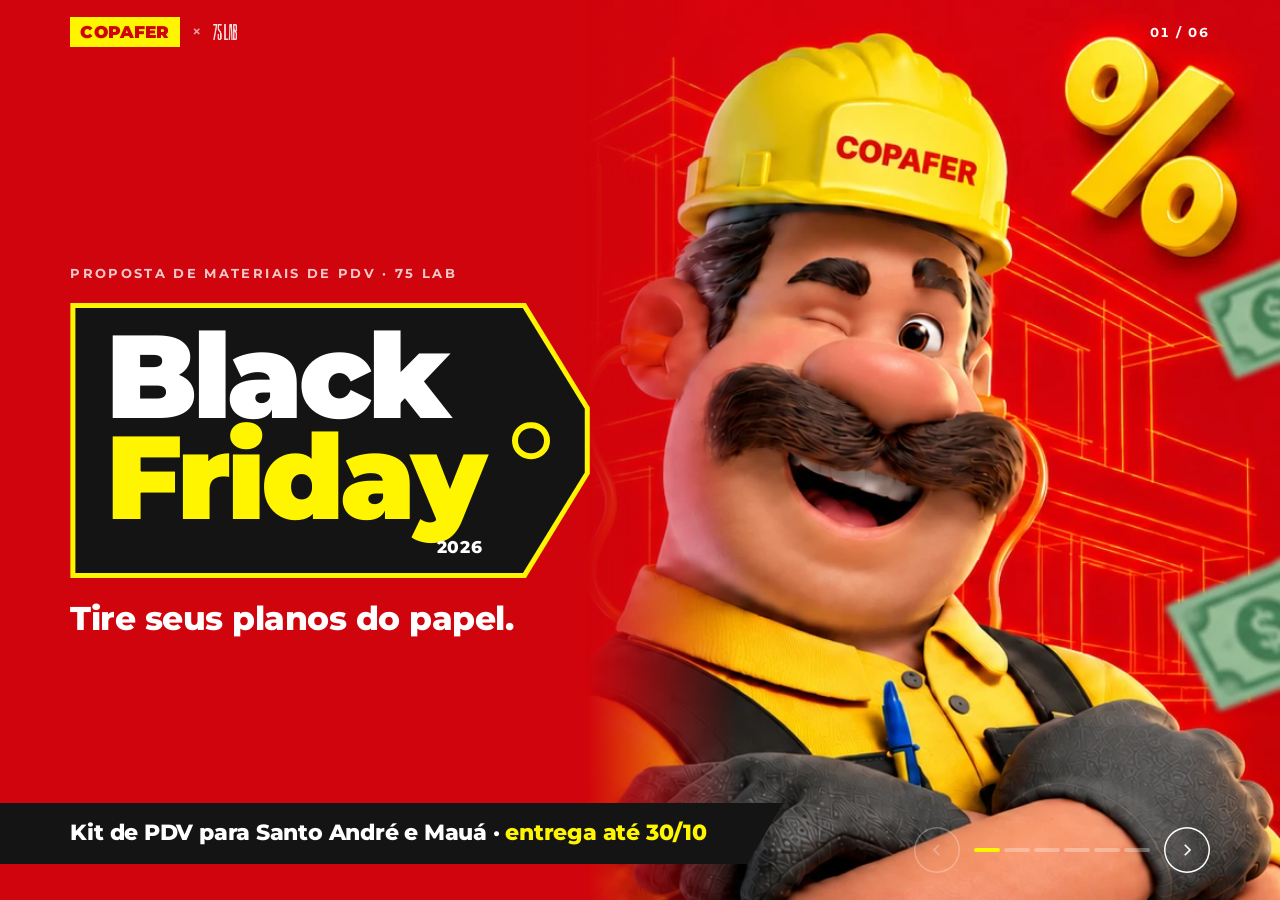
==== index.html @ d1687405 "Kit com setas laterais e filtros P1/P2/P3; contato da Vanessa Morelli - Setas pequenas nas laterais " ====
<!doctype html>
<html lang="pt-BR">
<head>
<meta charset="utf-8">
<meta name="viewport" content="width=device-width,initial-scale=1,viewport-fit=cover">
<meta name="author" content="75 LAB">
<script>document.documentElement.classList.add('js')</script>
<title>Black Friday Copafer · Copafer × 75 LAB</title>
<meta name="description" content="Kit de materiais de PDV para a Black Friday das lojas Copafer de Santo André e Mauá · 75 LAB">
<link rel="preconnect" href="https://fonts.googleapis.com">
<link rel="preconnect" href="https://fonts.gstatic.com" crossorigin>
<link rel="stylesheet" href="https://fonts.googleapis.com/css2?family=Montserrat:wght@500;600;700;800;900&display=swap">
<style>
/* Black Friday Copafer · template a partir do KV da campanha
   Vermelho Copafer, amarelo-limão, etiqueta preta e o mascote. Telas limpas, uma ideia por tela,
   e um espaço de imagem para cada material de PDV (assets/pdv/). */
:root{
  --red:#D0040C;
  --red-d:#A30309;
  --yel:#FFF500;
  --ink:#141414;
  --paper:#F4F2EE;
  --white:#FFFFFF;
  --gray:#6B665E;
  --f:"Montserrat",Arial,sans-serif;
  --px:clamp(20px,5.5vw,96px);
  --bar:64px;
  --ease:cubic-bezier(.2,.8,.2,1);
  --ui:var(--white);
}
*{box-sizing:border-box}
html{scroll-behavior:smooth;-webkit-text-size-adjust:100%}
body{margin:0;background:var(--red);color:var(--white);font:500 16px/1.5 var(--f);-webkit-font-smoothing:antialiased}
body[data-tone="light"]{--ui:var(--ink)}
img{display:block;max-width:100%}
button{font:inherit;color:inherit;background:none;border:0;padding:0;cursor:pointer}
h1,h2,h3,p,ul,ol,dl,dd{margin:0}
ul,ol{padding:0;list-style:none}
a{color:inherit}
:focus-visible{outline:3px solid var(--yel);outline-offset:3px}
body[data-tone="light"] :focus-visible{outline-color:var(--red)}

/* ---------- telas ---------- */
.s{--bg:var(--red);--fg:var(--white);--mut:rgba(255,255,255,.78);--line:rgba(255,255,255,.22);--acc:var(--yel);
  position:relative;min-height:100vh;min-height:100svh;padding:calc(var(--bar) + clamp(18px,4vh,48px)) var(--px) clamp(32px,6vh,64px);
  background:var(--bg);color:var(--fg);display:flex;flex-direction:column;gap:clamp(20px,3.6vh,40px);overflow:hidden;scroll-snap-align:start}
.s.t-light{--bg:var(--white);--fg:var(--ink);--mut:var(--gray);--line:rgba(20,20,20,.12);--acc:var(--red)}
.s.t-paper{--bg:var(--paper);--fg:var(--ink);--mut:var(--gray);--line:rgba(20,20,20,.12);--acc:var(--red)}
.s.t-dark{--bg:var(--ink);--fg:var(--white);--mut:rgba(255,255,255,.66);--line:rgba(255,255,255,.14);--acc:var(--yel)}
.sr{position:absolute;width:1px;height:1px;overflow:hidden;clip:rect(0 0 0 0);white-space:nowrap}

/* ---------- barra ---------- */
.bar{position:fixed;z-index:20;top:0;left:0;right:0;height:var(--bar);display:flex;align-items:center;justify-content:space-between;padding:0 var(--px);color:var(--ui);pointer-events:none;transition:color .4s}
.bar>*{pointer-events:auto}
.brand{display:flex;align-items:center;gap:12px;text-decoration:none}
.cop{display:inline-block;background:var(--yel);color:var(--red);font:900 17px/1 var(--f);letter-spacing:.01em;padding:7px 10px 6px}
.brand .x{font-weight:600;opacity:.6}
.brand img{height:16px;width:auto;filter:brightness(0) invert(1);transition:filter .4s}
body[data-tone="light"] .brand img{filter:none}
.count{font:700 13px/1 var(--f);letter-spacing:.12em;font-variant-numeric:tabular-nums}

/* ---------- texto ---------- */
.eyebrow{font:800 12px/1.2 var(--f);letter-spacing:.2em;text-transform:uppercase;color:var(--acc)}
.h2{font:900 clamp(36px,4.6vw,76px)/1 var(--f);letter-spacing:-.025em;max-width:18ch;text-wrap:balance}
.h2 em{font-style:normal;color:var(--acc)}
.lead{font-size:clamp(16px,1.3vw,20px);line-height:1.5;color:var(--mut);max-width:56ch;font-weight:500}
.lead b{color:var(--fg);font-weight:700}
.head{display:flex;flex-direction:column;gap:clamp(10px,1.8vh,18px)}
.note{font-size:13.5px;line-height:1.5;color:var(--mut)}
.note b{color:var(--fg)}
.s.mid{justify-content:center;gap:clamp(32px,7vh,80px)}
.s.mid .nums,.s.mid .tl,.s.mid .steps{margin-top:0}

/* ---------- entrada animada ---------- */
.js [data-r]{opacity:0;transform:translateY(16px);transition:opacity .7s var(--ease) var(--d,0s),transform .9s var(--ease) var(--d,0s)}
.js .s.in [data-r]{opacity:1;transform:none}
@media (prefers-reduced-motion:reduce){html{scroll-behavior:auto}.js [data-r]{opacity:1;transform:none;transition:none}}

/* ---------- etiqueta (do KV) ---------- */
.tag{--cut:clamp(40px,5vw,84px);position:relative;display:inline-block;background:var(--yel);padding:5px;clip-path:polygon(0 0,calc(100% - var(--cut)) 0,100% 38%,100% 62%,calc(100% - var(--cut)) 100%,0 100%)}
.tag-in{position:relative;background:var(--ink);clip-path:polygon(0 0,calc(100% - var(--cut) + 2px) 0,100% 38%,100% 62%,calc(100% - var(--cut) + 2px) 100%,0 100%);padding:clamp(14px,2vh,24px) calc(var(--cut) + clamp(30px,3vw,56px)) clamp(14px,2vh,24px) clamp(20px,2.4vw,40px)}
.tag-in::after{content:"";position:absolute;right:calc(var(--cut) * .55);top:50%;width:clamp(20px,2vw,34px);aspect-ratio:1;border-radius:50%;border:clamp(5px,.5vw,8px) solid var(--yel);transform:translateY(-50%)}

/* ---------- 01 · capa ---------- */
.cover{justify-content:center;padding-bottom:calc(clamp(56px,9vh,84px) + clamp(24px,4vh,40px))}
.cover .copy{position:relative;z-index:2;display:flex;flex-direction:column;align-items:flex-start;gap:clamp(14px,2.4vh,24px);max-width:min(62vw,880px)}
.cover .kicker{font:700 13px/1.3 var(--f);letter-spacing:.18em;text-transform:uppercase;color:var(--mut)}
.cover .cop-big{background:var(--yel);color:var(--red);font:900 clamp(34px,4.4vw,72px)/1 var(--f);letter-spacing:-.01em;padding:.12em .28em .08em}
.cover h1{font:900 clamp(60px,9.2vw,160px)/.86 var(--f);letter-spacing:-.035em;color:var(--white)}
.cover h1 span{display:block}
.cover h1 .y{color:var(--yel)}
.cover h1 small{display:block;text-align:right;font:800 clamp(14px,1.3vw,22px)/1 var(--f);letter-spacing:.04em;color:var(--white);margin-top:.6em}
.cover .tagline{font:800 clamp(22px,2.6vw,44px)/1.1 var(--f);letter-spacing:-.015em}
.hero{position:absolute;z-index:1;top:0;right:0;height:100%;aspect-ratio:632/820;overflow:hidden;
  -webkit-mask-image:linear-gradient(90deg,transparent 0,#000 22%);mask-image:linear-gradient(90deg,transparent 0,#000 22%)}
.hero img{position:absolute;top:0;right:0;height:114.8%;width:auto;max-width:none}
.band{position:absolute;z-index:3;left:0;bottom:clamp(24px,4vh,40px);background:var(--ink);color:var(--white);font:800 clamp(16px,1.7vw,28px)/1 var(--f);letter-spacing:-.01em;padding:clamp(16px,2.2vh,22px) clamp(48px,6vw,96px) clamp(16px,2.2vh,22px) var(--px);clip-path:polygon(0 0,100% 0,calc(100% - 36px) 100%,0 100%)}
.band span{color:var(--yel)}

/* ---------- 02 · desafio ---------- */
.nums{display:grid;grid-template-columns:repeat(3,minmax(0,1fr));border-top:1px solid var(--line);margin-top:auto}
.nums li{padding:clamp(18px,3vh,32px) clamp(16px,2vw,32px) 0 0;display:flex;flex-direction:column;gap:8px}
.nums li+li{padding-left:clamp(16px,2vw,32px);border-left:1px solid var(--line)}
.nums b{font:900 clamp(64px,8vw,136px)/.85 var(--f);letter-spacing:-.04em;color:var(--red)}
.nums span{font:700 clamp(15px,1.25vw,19px)/1.3 var(--f);max-width:18ch}
.crit{display:flex;flex-wrap:wrap;gap:10px 28px;font:600 14px/1.4 var(--f);color:var(--mut)}
.crit li{display:flex;align-items:center;gap:10px}
.crit li::before{content:"";width:10px;height:10px;background:var(--yel);box-shadow:0 0 0 2px var(--ink);flex:none}

/* ---------- 03 · kit ---------- */
.kit-top{display:flex;justify-content:space-between;align-items:flex-end;gap:20px;flex-wrap:wrap}
.tabs{display:flex;flex-wrap:wrap;gap:8px}
.tabs button{font:700 14px/1 var(--f);padding:11px 16px;border-radius:99px;background:var(--white);color:var(--ink);box-shadow:inset 0 0 0 1.5px rgba(20,20,20,.12);transition:background .25s,color .25s,box-shadow .25s}
.tabs button span{opacity:.55;margin-left:6px;font-weight:600}
.tabs button:hover{box-shadow:inset 0 0 0 1.5px var(--ink)}
.tabs button[aria-selected="true"]{background:var(--red);color:var(--white);box-shadow:none}
.tabs button[aria-selected="true"] span{opacity:.8}
.kit-bar{display:flex;justify-content:space-between;align-items:center;gap:16px;flex-wrap:wrap}
.legend{display:flex;gap:6px 18px;flex-wrap:wrap;font:600 12.5px/1 var(--f);color:var(--mut)}
.legend span{display:flex;align-items:center;gap:7px}
.legend i{width:12px;height:12px;border-radius:50%;display:inline-block}
.legend .l1{background:var(--yel);box-shadow:inset 0 0 0 1.5px var(--ink)}.legend .l2{box-shadow:inset 0 0 0 1.5px var(--ink)}.legend .l3{border:1.5px dashed var(--gray)}
.arrows{display:flex;gap:8px}
.arrows button{width:44px;height:44px;border-radius:50%;background:var(--ink);color:var(--white);display:grid;place-items:center;transition:background .2s,opacity .2s}
.arrows button:hover{background:var(--red)}
.arrows button:disabled{opacity:.25;cursor:default;background:var(--ink)}
.arrows svg{width:18px;height:18px;fill:none;stroke:currentColor;stroke-width:2.2}
/* filtros: prioridade (P1 · P2 · P3) | área da loja */
.tabs .sep{width:1px;height:28px;background:rgba(20,20,20,.16);margin:0 6px;align-self:center}
.tabs .dot{display:inline-block;width:10px;height:10px;border-radius:50%;margin-right:8px;vertical-align:-1px}
.tabs .d1{background:var(--yel);box-shadow:inset 0 0 0 1.5px var(--ink)}
.tabs .d2{box-shadow:inset 0 0 0 1.5px var(--ink)}
.tabs .d3{border:1.5px dashed var(--gray)}
.tabs button[aria-selected="true"] .d1{box-shadow:none}
.tabs button[aria-selected="true"] .d2{box-shadow:inset 0 0 0 1.5px var(--white)}
.tabs button[aria-selected="true"] .d3{border-color:var(--white)}
/* setas laterais do carrossel */
.rail-wrap{position:relative}
.rail-wrap::after{content:"";position:absolute;top:0;bottom:18px;right:calc(var(--px) * -1);width:clamp(40px,6vw,96px);background:linear-gradient(90deg,rgba(244,242,238,0),var(--paper));pointer-events:none;transition:opacity .3s}
.rail-wrap.end::after{opacity:0}
.side{position:absolute;z-index:3;top:calc(50% - 32px);width:44px;height:44px;border-radius:50%;background:var(--white);color:var(--ink);display:grid;place-items:center;box-shadow:0 8px 22px -8px rgba(20,20,20,.4),0 0 0 1px rgba(20,20,20,.06);transition:opacity .25s,background .2s,color .2s}
.side:hover{background:var(--red);color:var(--white)}
.side.prev{left:calc(var(--px) * -1 + 16px)}
.side.next{right:calc(var(--px) * -1 + 16px)}
.side:disabled{opacity:0;pointer-events:none}
.side svg{width:18px;height:18px;fill:none;stroke:currentColor;stroke-width:2.4}
.card .zn{font:800 10.5px/1 var(--f);letter-spacing:.12em;text-transform:uppercase;color:var(--red)}
.rail{display:flex;gap:clamp(12px,1.4vw,20px);overflow-x:auto;scroll-snap-type:x mandatory;scroll-padding-left:var(--px);margin:0 calc(var(--px) * -1);padding:4px var(--px) 18px;scrollbar-width:thin;scrollbar-color:rgba(20,20,20,.25) transparent;overscroll-behavior-x:contain}
.rail::-webkit-scrollbar{height:6px}.rail::-webkit-scrollbar-thumb{background:rgba(20,20,20,.22);border-radius:6px}
.card{flex:0 0 clamp(236px,20.5vw,312px);scroll-snap-align:start;background:var(--white);border-radius:14px;overflow:hidden;box-shadow:0 1px 0 rgba(20,20,20,.04),0 14px 34px -22px rgba(20,20,20,.35);display:flex;flex-direction:column}
.ph{position:relative;aspect-ratio:4/3;background:#ECE8E1;overflow:hidden}
.ph .ph-empty{position:absolute;inset:12px;border:1.5px dashed rgba(20,20,20,.18);border-radius:8px;display:flex;flex-direction:column;align-items:center;justify-content:center;gap:8px;color:#9A948A;font:600 12px/1.2 var(--f);text-align:center}
.ph .ph-empty svg{width:30px;height:30px;fill:none;stroke:currentColor;stroke-width:1.6}
.ph img{position:absolute;inset:0;width:100%;height:100%;object-fit:contain;padding:10px;background:var(--white)}
.ph.audio{background:var(--ink)}
.ph.audio .ph-empty{border-color:rgba(255,255,255,.2);color:var(--yel)}
.pr{position:absolute;z-index:2;left:12px;top:12px;font:800 10.5px/1 var(--f);letter-spacing:.1em;text-transform:uppercase;padding:6px 9px;border-radius:99px;background:var(--white);color:var(--ink)}
.pr.p1{background:var(--yel)}
.pr.p3{background:var(--white);box-shadow:inset 0 0 0 1.5px var(--gray);color:var(--gray)}
.card .bd{padding:16px 18px 18px;display:flex;flex-direction:column;gap:8px;flex:1}
.card h3{font:800 17px/1.2 var(--f);letter-spacing:-.01em}
.card .m{font-size:13px;line-height:1.45;color:var(--gray);display:-webkit-box;-webkit-line-clamp:2;-webkit-box-orient:vertical;overflow:hidden}
.card dl{display:grid;grid-template-columns:auto minmax(0,1fr);gap:4px 10px;margin-top:auto;padding-top:10px;border-top:1px solid var(--line);font-size:13px;line-height:1.35}
.card dt{font:700 10.5px/1.6 var(--f);letter-spacing:.12em;text-transform:uppercase;color:var(--gray)}
.card dd{font-weight:600}

/* ---------- 04 · cronograma ---------- */
.tl{position:relative;display:grid;grid-template-columns:repeat(5,minmax(0,1fr));gap:clamp(12px,2vw,28px);margin-top:auto}
.tl::before{content:"";position:absolute;left:0;right:0;top:calc(clamp(40px,4.4vw,72px) + 22px);height:2px;background:var(--line)}
.tl li{position:relative;display:flex;flex-direction:column;gap:10px}
.tl b{font:900 clamp(40px,4.4vw,72px)/1 var(--f);letter-spacing:-.04em;white-space:nowrap}
.tl i{position:relative;z-index:1;width:16px;height:16px;border-radius:50%;background:var(--white);box-shadow:inset 0 0 0 3px var(--ink);margin:6px 0}
.tl h3{font:800 clamp(16px,1.3vw,20px)/1.2 var(--f)}
.tl p{font-size:14px;line-height:1.45;color:var(--mut);max-width:24ch}
.tl .hot b{color:var(--red)}
.tl .hot i{background:var(--red);box-shadow:0 0 0 6px rgba(208,4,12,.15)}
.tl .end i{background:var(--ink)}
.pill{display:inline-block;font:800 10.5px/1 var(--f);letter-spacing:.1em;text-transform:uppercase;padding:5px 8px;border-radius:99px;margin-left:8px;vertical-align:3px}
.pill.r{background:var(--red);color:var(--white)}.pill.k{background:var(--ink);color:var(--yel)}
.after{display:flex;flex-wrap:wrap;gap:10px 28px;padding-top:18px;border-top:1px solid var(--line);font-size:14px;color:var(--mut)}
.after b{color:var(--fg)}

/* ---------- 05 · investimento ---------- */
.inv{display:grid;grid-template-columns:repeat(2,minmax(0,1fr));gap:clamp(14px,2vw,28px);flex:1;align-items:stretch}
.opt{--ol:rgba(255,255,255,.14);border-radius:16px;padding:clamp(20px,2.4vw,34px);display:flex;flex-direction:column;gap:clamp(10px,1.6vh,16px);background:#1F1F1F}
.opt.full{--ol:rgba(20,20,20,.16);background:var(--yel);color:var(--ink)}
.opt .k{font:800 12px/1 var(--f);letter-spacing:.16em;text-transform:uppercase;color:rgba(255,255,255,.6)}
.opt.full .k{color:var(--red)}
.opt h3{font:900 clamp(30px,3vw,48px)/1 var(--f);letter-spacing:-.03em}
.opt .d{font-size:clamp(14px,1.05vw,16px);line-height:1.5;color:rgba(255,255,255,.7);max-width:50ch}
.opt.full .d{color:#3B3700}
.opt dl{display:grid;grid-template-columns:minmax(0,1fr) auto}
.opt dt,.opt dd{padding:clamp(7px,1.1vh,10px) 0;border-bottom:1px solid var(--ol);font-size:15px}
.opt dd{text-align:right;font-weight:800}
.opt .tot{display:flex;justify-content:space-between;align-items:baseline;gap:12px;margin-top:auto;padding-top:14px}
.opt .tot span{font:800 12px/1 var(--f);letter-spacing:.16em;text-transform:uppercase}
.opt .tot b{font:900 clamp(26px,2.6vw,42px)/1 var(--f);letter-spacing:-.03em}

/* ---------- 06 · próximos passos ---------- */
.steps{display:grid;grid-template-columns:repeat(4,minmax(0,1fr));gap:clamp(14px,2vw,32px);margin-top:auto}
.steps li{display:flex;flex-direction:column;gap:12px;padding-top:16px;border-top:2px solid rgba(255,255,255,.35)}
.steps b{font:900 clamp(48px,5vw,84px)/.85 var(--f);color:var(--yel);letter-spacing:-.04em}
.steps p{font:700 clamp(16px,1.3vw,20px)/1.35 var(--f);max-width:22ch}
.contact{display:grid;grid-template-columns:auto minmax(0,1fr) minmax(0,1fr);gap:clamp(16px,3vw,48px);align-items:center;padding-top:20px;border-top:1px solid var(--line)}
.contact img{height:30px;width:auto;filter:brightness(0) invert(1)}
.contact .lb{font:800 11px/1 var(--f);letter-spacing:.16em;text-transform:uppercase;color:var(--yel);margin-bottom:6px}
.contact p{font-size:14.5px;line-height:1.5}

/* ---------- modo apresentação (telas ≥ 900 px): uma tela por vez, sem rolagem ---------- */
.deck,.deck body{height:100%;overflow:hidden;overscroll-behavior:none}
.deck main{position:fixed;inset:0}
.deck .s{position:absolute;inset:0;min-height:0;height:100%;visibility:hidden;overflow-x:hidden;overflow-y:auto;padding-bottom:clamp(80px,11vh,104px)}
.deck .s.on,.deck .s.leaving{visibility:visible}
.deck .s.on{z-index:2}
.deck .s.leaving{z-index:1}
.deck .s.from-r{animation:inR .85s var(--ease) both}
.deck .s.from-l{animation:inL .85s var(--ease) both}
.deck .s.to-l{animation:outL .85s var(--ease) both}
.deck .s.to-r{animation:outR .85s var(--ease) both}
@keyframes inR{from{clip-path:inset(0 0 0 100%)}to{clip-path:inset(0 0 0 0)}}
@keyframes inL{from{clip-path:inset(0 100% 0 0)}to{clip-path:inset(0 0 0 0)}}
@keyframes outL{to{transform:translateX(-7%)}}
@keyframes outR{to{transform:translateX(7%)}}
/* faixa amarela que acompanha a borda da transição */
.wipe{position:fixed;z-index:15;top:0;bottom:0;left:100%;width:10px;margin-left:-5px;background:var(--yel);pointer-events:none;display:none}
.wipe.run-l{display:block;animation:bandL .85s var(--ease) both}
.wipe.run-r{display:block;animation:bandR .85s var(--ease) both}
@keyframes bandL{from{left:100%}to{left:0}}
@keyframes bandR{from{left:0}to{left:100%}}
/* controles */
.nav{position:fixed;z-index:20;right:var(--px);bottom:clamp(18px,3vh,30px);display:none;align-items:center;gap:14px;color:var(--ui);transition:color .4s}
.deck .nav{display:flex}
.nav .arw{width:46px;height:46px;border-radius:50%;box-shadow:inset 0 0 0 1.5px currentColor;display:grid;place-items:center;transition:background .2s,opacity .2s}
.nav .arw:hover{background:rgba(255,255,255,.16)}
body[data-tone="light"] .nav .arw:hover{background:rgba(20,20,20,.07)}
.nav .arw:disabled{opacity:.28;cursor:default;background:none}
.nav svg{width:18px;height:18px;fill:none;stroke:currentColor;stroke-width:2.2}
.segs{display:flex;gap:4px}
.segs button{width:26px;height:24px;display:grid;place-items:center}
.segs i{display:block;width:100%;height:4px;border-radius:2px;background:currentColor;opacity:.3;transition:opacity .3s,background .3s}
.segs button:hover i{opacity:.65}
.segs button[aria-current="true"] i{opacity:1;background:var(--yel)}
body[data-tone="light"] .segs button[aria-current="true"] i{background:var(--red)}
.cover .band{z-index:3}
@media (prefers-reduced-motion:reduce){.deck .s{animation:none!important}.wipe{display:none!important}}

/* ---------- celular ---------- */
@media (max-width:900px){
  .cover{justify-content:flex-start;padding-bottom:calc(clamp(56px,9vh,84px) + 24px)}
  .cover .copy{max-width:none}
  .hero{position:relative;order:3;align-self:center;height:min(68vw,420px);margin:0 calc(var(--px) * -1) -8px;width:auto;
    -webkit-mask-image:linear-gradient(180deg,#000 75%,transparent);mask-image:linear-gradient(180deg,#000 75%,transparent)}
  .nums,.inv{grid-template-columns:minmax(0,1fr)}
  .nums li+li{padding-left:0;border-left:0;border-top:1px solid var(--line)}
  .nums li{padding:16px 0}
  .tl{grid-template-columns:minmax(0,1fr);gap:18px}
  .tl::before{display:none}
  .tl li{display:grid;grid-template-columns:auto minmax(0,1fr);gap:2px 14px;align-items:baseline}
  .tl i{display:none}
  .tl b{font-size:34px;grid-row:span 2;min-width:4.4ch}
  .steps{grid-template-columns:repeat(2,minmax(0,1fr))}
  .contact{grid-template-columns:minmax(0,1fr)}
  .card{flex-basis:78vw}
}
@media (max-width:560px){
  :root{--bar:56px}
  .cop{font-size:15px}
  .steps{grid-template-columns:minmax(0,1fr)}
  .band{font-size:15px;padding-right:44px}
}
</style>

</head>
<body data-tone="red">
<header class="bar">
  <a class="brand" href="#s1" aria-label="Copafer × 75 LAB, voltar ao início"><span class="cop">COPAFER</span><span class="x" aria-hidden="true">×</span><img src="assets/images/75lab-black.png" alt="75 LAB"></a>
  <p class="count" aria-live="off"><span id="cNow">01</span> / <span id="cAll">06</span></p>
</header>
<nav class="nav" aria-label="Navegação da apresentação">
  <button type="button" class="arw" id="prevS" aria-label="Tela anterior"><svg viewBox="0 0 24 24"><path d="M15 5l-7 7 7 7"/></svg></button>
  <ol class="segs" id="segs"></ol>
  <button type="button" class="arw" id="nextS" aria-label="Próxima tela"><svg viewBox="0 0 24 24"><path d="M9 5l7 7-7 7"/></svg></button>
</nav>
<div class="wipe" id="wipe" aria-hidden="true"></div>
<p class="sr" id="live" aria-live="polite"></p>

<main>

<!-- 01 · CAPA -->
<section class="s cover" id="s1" data-title="Capa" data-tone="red" aria-label="Capa">
  <div class="hero" aria-hidden="true"><img src="assets/images/kv-copafer-black-friday.webp" alt=""></div>
  <div class="copy">
    <p class="kicker" data-r>Proposta de materiais de PDV · 75 LAB</p>
    <div class="tag" data-r style="--d:.1s"><div class="tag-in"><h1><span>Black</span><span class="y">Friday</span><small>2026</small></h1></div></div>
    <p class="tagline" data-r style="--d:.2s">Tire seus planos do papel.</p>
  </div>
  <p class="band" data-r style="--d:.3s">Kit de PDV para Santo André e Mauá · <span>entrega até 30/10</span></p>
</section>

<!-- 02 · DESAFIO -->
<section class="s t-light mid" id="s2" data-title="O desafio" data-tone="light" aria-label="O desafio">
  <div class="head">
    <p class="eyebrow" data-r>O desafio</p>
    <h2 class="h2" data-r style="--d:.1s">Duas lojas gigantes. <em>Dez dias úteis.</em></h2>
    <p class="lead" data-r style="--d:.2s">Comunicar a Black Friday nas lojas de <b>Santo André</b> e <b>Mauá</b>, de forma institucional, com tudo entregue até <b>30/10</b>.</p>
  </div>
  <ul class="nums">
    <li data-r style="--d:.2s"><b>42</b><span>peças por loja, o mesmo kit nas duas</span></li>
    <li data-r style="--d:.3s"><b>20</b><span>essenciais, que já cobrem a loja inteira</span></li>
    <li data-r style="--d:.4s"><b>38</b><span>prontas em até 5 dias úteis</span></li>
  </ul>
  <ul class="crit" data-r style="--d:.5s">
    <li>Sem preço nas peças fixas: o preço entra nos cartazes da loja</li>
    <li>Impressão digital e estruturas que a loja já tem</li>
    <li>Quantidades fechadas na medição das lojas</li>
  </ul>
</section>

<!-- 03 · O KIT -->
<section class="s t-paper" id="s3" data-title="O kit" data-tone="light" aria-label="O kit">
  <div class="head">
    <p class="eyebrow" data-r>O kit · 42 peças por loja</p>
    <h2 class="h2" data-r style="--d:.1s">Da avenida <em>ao caixa</em></h2>
  </div>
  <div class="tabs" role="tablist" aria-label="Filtrar peças por prioridade ou por área da loja" id="tabs" data-r style="--d:.2s"></div>
  <div class="rail-wrap" id="railWrap" data-r style="--d:.3s">
    <div class="rail" id="rail" role="tabpanel" aria-live="polite"></div>
    <button type="button" class="side prev" id="prevC" aria-label="Peças anteriores"><svg viewBox="0 0 24 24"><path d="M15 5l-7 7 7 7"/></svg></button>
    <button type="button" class="side next" id="nextC" aria-label="Próximas peças"><svg viewBox="0 0 24 24"><path d="M9 5l7 7-7 7"/></svg></button>
  </div>
</section>

<!-- 04 · CRONOGRAMA -->
<section class="s t-light mid" id="s4" data-title="Cronograma" data-tone="light" aria-label="Cronograma">
  <div class="head">
    <p class="eyebrow" data-r>Cronograma</p>
    <h2 class="h2" data-r style="--d:.1s">Tudo depende da aprovação <em>até 20/10</em></h2>
  </div>
  <ol class="tl">
    <li data-r style="--d:.15s"><b>16/10</b><i></i><h3>Lista enviada</h3><p>Proposta de peças entregue à Copafer</p></li>
    <li class="hot" data-r style="--d:.25s"><b>20/10</b><i></i><h3>Aprovação<span class="pill r">Prazo</span></h3><p>Lista, verba e medição técnica nas duas lojas</p></li>
    <li data-r style="--d:.35s"><b>23/10</b><i></i><h3>Artes aprovadas</h3><p>Criação de 20 a 22/10, com uma rodada de ajuste</p></li>
    <li data-r style="--d:.45s"><b>26–29</b><i></i><h3>Produção</h3><p>Impressão digital na gráfica</p></li>
    <li class="end" data-r style="--d:.55s"><b>30/10</b><i></i><h3>Entrega<span class="pill k">Lojas</span></h3><p>Peças em Santo André e Mauá</p></li>
  </ol>
  <p class="after" data-r style="--d:.6s"><span><b>31/10</b> é sábado e <b>02/11</b> é feriado</span><span>Instalação de <b>03 a 06/11</b> (a confirmar)</span><span>Black Friday em <b>27/11</b></span></p>
</section>

<!-- 05 · INVESTIMENTO -->
<section class="s t-dark" id="s5" data-title="Investimento" data-tone="dark" aria-label="Investimento">
  <div class="head">
    <p class="eyebrow" data-r>Investimento · projeto e materiais</p>
    <h2 class="h2" data-r style="--d:.1s">Duas opções <em>de escopo</em></h2>
  </div>
  <div class="inv">
    <article class="opt" data-r style="--d:.2s">
      <p class="k">20 peças por loja</p>
      <h3>Kit essencial</h3>
      <p class="d">As peças P1: fachada, vidros, wind banners, pórtico, banners aéreos, móbiles, totens, cartazes, gôndolas, pallets, checkouts e telas.</p>
      <dl>
        <dt>Projeto: KV, artes e modelos de cartaz</dt><dd>R$ [__]</dd>
        <dt>Materiais outdoor</dt><dd>R$ [__]</dd>
        <dt>Materiais indoor</dt><dd>R$ [__]</dd>
        <dt>Mídia digital in-store</dt><dd>R$ [__]</dd>
        <dt>Instalação e logística</dt><dd>R$ [__]</dd>
      </dl>
      <p class="tot"><span>Total · 2 lojas</span><b>R$ [a preencher]</b></p>
    </article>
    <article class="opt full" data-r style="--d:.3s">
      <p class="k">42 peças por loja</p>
      <h3>Kit completo</h3>
      <p class="d">O essencial mais 15 recomendadas e 7 opcionais: gradil, postes, pilares, carrinhos, bandeirolas, piso, balcões, rádio e frota.</p>
      <dl>
        <dt>Projeto: KV, artes e modelos de cartaz</dt><dd>R$ [__]</dd>
        <dt>Materiais outdoor</dt><dd>R$ [__]</dd>
        <dt>Materiais indoor</dt><dd>R$ [__]</dd>
        <dt>Mídia digital in-store</dt><dd>R$ [__]</dd>
        <dt>Instalação e logística</dt><dd>R$ [__]</dd>
      </dl>
      <p class="tot"><span>Total · 2 lojas</span><b>R$ [a preencher]</b></p>
    </article>
  </div>
  <p class="note" data-r style="--d:.4s"><b>Pagamento:</b> [a preencher] · <b>Validade:</b> [a preencher] · Prazos de produção confirmados no orçamento da gráfica.</p>
</section>

<!-- 06 · PRÓXIMOS PASSOS -->
<section class="s mid" id="s6" data-title="Próximos passos" data-tone="red" aria-label="Próximos passos">
  <div class="head">
    <p class="eyebrow" data-r>Próximos passos</p>
    <h2 class="h2" data-r style="--d:.1s">O que precisamos <em>até 20/10</em></h2>
  </div>
  <ol class="steps">
    <li data-r style="--d:.2s"><b>1</b><p>Aprovar a lista de peças, o kit e a verba</p></li>
    <li data-r style="--d:.3s"><b>2</b><p>Liberar a medição técnica nas duas lojas</p></li>
    <li data-r style="--d:.4s"><b>3</b><p>Confirmar o KV final da campanha</p></li>
    <li data-r style="--d:.5s"><b>4</b><p>Definir instalação e recebimento em cada loja</p></li>
  </ol>
  <div class="contact" data-r style="--d:.6s">
    <img src="assets/images/75lab-black.png" alt="75 LAB">
    <div><p class="lb">75 LAB</p><p><a href="https://75lab.com.br" target="_blank" rel="noopener">75lab.com.br</a> · contato@75lab.com.br · <a href="https://www.instagram.com/setecincolab/" target="_blank" rel="noopener">@setecincolab</a></p></div>
    <div><p class="lb">Apresentação</p><p><b>Vanessa Morelli</b> · Diretora Comercial<br>vanessa.morelli@75lab.com.br · (11) 98398-2803</p></div>
  </div>
</section>

</main>

<script>
/* ---------- o kit: 42 peças por loja ----------
   Cada peça tem um número (01–42) que é também o nome da imagem em assets/pdv/:
   assets/pdv/01-lona-de-fachada.jpg (aceita .jpg, .png ou .webp).
   pr: 1 essencial · 2 recomendada · 3 opcional */
var ZONES = [
  { id: 'fora', name: 'Lado de fora' },
  { id: 'teto', name: 'Entrada e teto' },
  { id: 'gondola', name: 'Gôndolas e pallets' },
  { id: 'caixa', name: 'Checkout e telas' }
];
var KIT = [
  { z: 'fora', pr: 1, f: 'lona-de-fachada', n: 'Lona de fachada', m: 'Lona front-light 440 g com ilhós, ou tela mesh se a fachada pega vento. Ref. 10 × 3 m, na estrutura existente.', q: '1 por fachada visível da avenida', t: '2–3 dias úteis' },
  { z: 'fora', pr: 1, f: 'adesivo-de-portas-e-vidros', n: 'Adesivo de portas e vidros', m: 'Vinil perfurado one-way vision, que mantém a visão de dentro para fora.', q: 'Todos os vidros da entrada', t: '2–3 dias úteis' },
  { z: 'fora', pr: 1, f: 'wind-banner', n: 'Wind banner', m: 'Tecido sublimado, haste de fibra e base com peso d’água ou espeto de solo. Ref. 3 m.', q: '8 a 12', t: '3–5 dias úteis' },
  { z: 'fora', pr: 2, f: 'lona-de-gradil', n: 'Lona de gradil ou muro', m: 'Lona 440 g com ilhós e abraçadeiras. Ref. 5 × 1 m.', q: '1 a cada 10–15 m de gradil', t: '2–3 dias úteis' },
  { z: 'fora', pr: 2, f: 'banner-de-poste', n: 'Banner de poste', m: 'Lona dupla face blackout com bastão e braço metálico. Ref. 0,6 × 1,5 m.', q: '1 a cada 2 postes do estacionamento', t: '4–6 dias úteis' },
  { z: 'fora', pr: 2, f: 'cavalete-de-calcada', n: 'Cavalete de calçada', m: 'Troca de adesivo ou lona nos cavaletes existentes, dentro do lote. Ref. 60 × 90 cm.', q: '2 a 4', t: '2–3 dias úteis' },
  { z: 'fora', pr: 2, f: 'lona-da-doca-de-retirada', n: 'Lona da doca de retirada', m: 'Lona 440 g na área de carga e retirada de mercadorias, medida no local.', q: '1 por doca', t: '2–3 dias úteis' },
  { z: 'fora', pr: 3, f: 'adesivo-de-cancela-e-guarita', n: 'Adesivo de cancela e guarita', m: 'Vinil com laminação UV. Ref. faixa de 3 m × 15 cm na cancela.', q: '1 kit por acesso de veículos', t: '2 dias úteis' },
  { z: 'fora', pr: 3, f: 'adesivo-de-frota', n: 'Adesivo de frota', m: 'Vinil removível nas laterais e na traseira dos caminhões de entrega.', q: '1 kit por caminhão', t: '2–3 dias úteis + aplicação' },
  { z: 'fora', pr: 3, f: 'inflavel', n: 'Inflável', m: 'Biruta (sky dancer) de estoque, ou inflável personalizado com o KV.', q: '1 a 2', t: '1–3 dias úteis (estoque) · 10–15 (personalizado)' },

  { z: 'teto', pr: 1, f: 'portico-de-entrada', n: 'Pórtico de entrada', m: 'Treliça Q30 locada com lona ou tecido sublimado. Ref. 4 × 3 m.', q: '1 por entrada de clientes', t: '3–5 dias úteis' },
  { z: 'teto', pr: 1, f: 'banner-aereo-de-departamento', n: 'Banner aéreo de departamento', m: 'Lona dupla face blackout com bastão e cabo de aço, “Black Friday em [departamento]”. Ref. 3 × 1,5 m.', q: '1 por departamento + corredores centrais', t: '2–3 dias úteis' },
  { z: 'teto', pr: 1, f: 'mobile', n: 'Móbile', m: 'PS 2 mm dupla face com recorte especial. Ref. 60 × 60 cm.', q: '1 a cada 15–20 m de corredor', t: '3–5 dias úteis' },
  { z: 'teto', pr: 1, f: 'totem-de-chao', n: 'Totem de chão', m: 'Papelão micro-ondulado de 3 faces, ou PS com base. Ref. 0,6 × 1,8 m.', q: '2 a 4', t: '4–7 dias úteis' },
  { z: 'teto', pr: 2, f: 'adesivo-de-carrinho', n: 'Adesivo de carrinho', m: 'Vinil na placa frontal ou faixa na grade. Ref. 30 × 20 cm.', q: '1 por carrinho', t: '2–3 dias úteis' },
  { z: 'teto', pr: 2, f: 'envelopamento-de-pilares', n: 'Envelopamento de pilares', m: 'Lona com velcro ou adesivo removível. Ref. 2,5 m de altura.', q: '1 por pilar da circulação principal', t: '2–4 dias úteis + instalação' },
  { z: 'teto', pr: 2, f: 'bandeirolas', n: 'Bandeirolas', m: 'Varal em couché 150 g ou PS 0,5 mm. Ref. 20 × 30 cm.', q: 'Metragem dos corredores principais', t: '3–5 dias úteis' },
  { z: 'teto', pr: 2, f: 'roll-up', n: 'Roll-up', m: 'Lona ou poliéster nas bases retráteis que a loja já tem. Ref. 0,85 × 2 m.', q: '4 a 6', t: '1–3 dias úteis' },
  { z: 'teto', pr: 2, f: 'capa-de-placa-de-corredor', n: 'Capa de placa de corredor', m: 'Adesivo removível ou testeira em PS sobre a placa atual, mantendo o número.', q: '1 por placa de corredor', t: '2–3 dias úteis' },
  { z: 'teto', pr: 2, f: 'adesivo-de-piso-de-boas-vindas', n: 'Adesivo de piso de boas-vindas', m: 'Vinil com laminação antiderrapante no hall. Ref. 1,5 × 1,5 m.', q: '1 por entrada de clientes', t: '2–4 dias úteis' },
  { z: 'teto', pr: 3, f: 'adesivo-de-piso-direcional', n: 'Adesivo de piso direcional', m: 'Vinil antiderrapante, fora da rota de empilhadeira. Ref. 60 cm.', q: '1 a cada 10 m de corredor', t: '2–4 dias úteis' },

  { z: 'gondola', pr: 1, f: 'modelos-editaveis-de-cartaz', n: 'Modelos editáveis de cartaz', m: 'Arquivos de A6 a A3 para a impressora da loja, com campos de produto, preço e condição.', q: '1 kit (entrega digital)', t: '2 dias úteis, sem gráfica' },
  { z: 'gondola', pr: 1, f: 'cartaz-com-preco-em-branco', n: 'Cartaz com preço em branco', m: 'Couché 150 g com o KV impresso e campo de preço para preencher. A4, A3 e A2.', q: 'Ofertas + 30% de reposição', t: '2–3 dias úteis' },
  { z: 'gondola', pr: 1, f: 'testeira-de-ponta-de-gondola', n: 'Testeira de ponta de gôndola', m: 'PS 1–2 mm ou adesivo sobre a testeira existente. Ref. 1 × 0,3 m.', q: '1 por ponta de gôndola', t: '2–4 dias úteis' },
  { z: 'gondola', pr: 1, f: 'saia-de-pallet', n: 'Saia de pallet', m: 'Polionda ou papelão, 4 faces para pallet PBR. Ref. 30 cm de altura.', q: '1 por pallet ou ilha promocional', t: '3–5 dias úteis' },
  { z: 'gondola', pr: 1, f: 'faixa-de-gondola', n: 'Faixa de gôndola', m: 'PS 0,3 mm ou couché laminado, encaixado na canaleta de preço.', q: 'Metragem das gôndolas com oferta', t: '2–4 dias úteis' },
  { z: 'gondola', pr: 1, f: 'stopper', n: 'Stopper', m: 'PS 1 mm perpendicular à prateleira. Ref. 20 × 15 cm.', q: '1 a cada 3–5 m de gôndola', t: '3–5 dias úteis' },
  { z: 'gondola', pr: 1, f: 'wobbler', n: 'Wobbler', m: 'PS 0,5 mm com haste flexível e adesivo. Ref. 10 cm.', q: '1 por produto em destaque', t: '3–5 dias úteis' },
  { z: 'gondola', pr: 1, f: 'splash-adesivo', n: 'Splash adesivo', m: 'Adesivo em rolo com o selo Black Friday, para etiquetas e embalagens. Ref. 5 cm.', q: '2 por produto em oferta', t: '2–3 dias úteis' },
  { z: 'gondola', pr: 2, f: 'lateral-de-ponta-de-gondola', n: 'Lateral de ponta de gôndola', m: 'Adesivo removível nas laterais das pontas. Ref. 0,4 × 1,8 m.', q: '2 por ponta de gôndola', t: '2–3 dias úteis' },
  { z: 'gondola', pr: 2, f: 'display-de-mesa', n: 'Display de mesa', m: 'PS 2 mm ou acrílico com base, A4, nas áreas de pisos, louças e metais.', q: '1 por ambiente ou mesa de amostras', t: '2–4 dias úteis' },

  { z: 'caixa', pr: 1, f: 'adesivo-frontal-do-checkout', n: 'Adesivo frontal do checkout', m: 'Vinil laminado no lado do cliente da bancada. Ref. 1 × 0,8 m.', q: '1 por checkout', t: '2–3 dias úteis' },
  { z: 'caixa', pr: 1, f: 'capa-do-numero-de-caixa', n: 'Capa do número de caixa', m: 'Adesivo ou PS sobre a placa atual, mantendo o número visível.', q: '1 por checkout', t: '2–3 dias úteis' },
  { z: 'caixa', pr: 1, f: 'botton-da-equipe', n: 'Botton da equipe', m: 'Botton de 5,5 cm com alfinete, no uniforme de quem atende.', q: '1 por colaborador + 10%', t: '3–5 dias úteis' },
  { z: 'caixa', pr: 1, f: 'video-para-tvs', n: 'Vídeo para TVs e monitores', m: 'Loops de 15 e 30 s, em 16:9 e 9:16. Entra no ar antes das peças impressas.', q: '1 conjunto por loja', t: '2–3 dias úteis de edição' },
  { z: 'caixa', pr: 1, f: 'painel-de-led', n: 'Painel de LED da fachada', m: 'Vídeo ou estático na resolução do painel, se a loja tiver um.', q: '1 conjunto por loja', t: '2–3 dias úteis' },
  { z: 'caixa', pr: 2, f: 'display-de-balcao', n: 'Display de balcão', m: 'PS A5 ou A4 com os serviços da loja e o QR code do grupo VIP de WhatsApp.', q: '1 por checkout e balcão', t: '2–4 dias úteis' },
  { z: 'caixa', pr: 2, f: 'sinalizacao-do-balcao-de-retirada', n: 'Sinalização do balcão de retirada', m: 'Lona ou PS com o KV e a mensagem de retirada, medida no local.', q: '1 kit por balcão', t: '2–3 dias úteis' },
  { z: 'caixa', pr: 2, au: 1, f: 'spot-de-radio-interna', n: 'Spot de rádio interna', m: 'Locução institucional de 30 s, repetida a cada 15 minutos.', q: '1 a 2 versões', t: '3–5 dias úteis' },
  { z: 'caixa', pr: 3, f: 'adesivo-de-piso-da-fila', n: 'Adesivo de piso da fila', m: 'Vinil antiderrapante na fila do checkout. Ref. 40 cm.', q: '1 por fila', t: '2–4 dias úteis' },
  { z: 'caixa', pr: 3, f: 'divisor-de-esteira', n: 'Divisor de esteira', m: 'Adesivo sobre o divisor existente, ou divisor novo em PS impresso.', q: '2 por checkout com esteira', t: '3–5 dias úteis' },
  { z: 'caixa', pr: 3, f: 'camiseta-da-campanha', n: 'Camiseta da campanha', m: 'Malha com estampa DTF ou silk. Só entra se aprovada até 20/10.', q: '1 por colaborador', t: '5–10 dias úteis' }
];

(function () {
  var doc = document, html = doc.documentElement;
  var S = [].slice.call(doc.querySelectorAll('.s'));
  var cNow = doc.getElementById('cNow'), cAll = doc.getElementById('cAll');
  var segs = doc.getElementById('segs'), prevS = doc.getElementById('prevS'), nextS = doc.getElementById('nextS');
  var wipe = doc.getElementById('wipe'), live = doc.getElementById('live');
  var cur = 0, busy = false, isDeck = false, DUR = 850;
  var pad = function (n) { return (n < 10 ? '0' : '') + n; };
  var reduce = window.matchMedia && matchMedia('(prefers-reduced-motion: reduce)').matches;
  // modo apresentação (uma tela por vez) em telas largas; no celular, rolagem vertical
  var deckMQ = matchMedia('(min-width: 900px) and (min-height: 560px)');
  cAll.textContent = pad(S.length);

  // barra de progresso clicável
  S.forEach(function (s, i) {
    var li = doc.createElement('li'), b = doc.createElement('button');
    b.type = 'button';
    b.title = pad(i + 1) + ' · ' + s.dataset.title;
    b.setAttribute('aria-label', b.title);
    b.innerHTML = '<i></i>';
    b.addEventListener('click', function () { go(i); });
    li.appendChild(b);
    segs.appendChild(li);
  });
  var segBtns = [].slice.call(segs.querySelectorAll('button'));

  function setActive(i) {
    cur = i;
    doc.body.dataset.tone = S[i].dataset.tone || 'red';
    cNow.textContent = pad(i + 1);
    segBtns.forEach(function (b, j) { b.setAttribute('aria-current', j === i ? 'true' : 'false'); });
    prevS.disabled = i === 0;
    nextS.disabled = i === S.length - 1;
    if (history.replaceState) history.replaceState(null, '', '#s' + (i + 1));
  }
  function reveal(s, delay) {
    s.classList.remove('in');
    void s.offsetWidth;
    setTimeout(function () { s.classList.add('in'); }, delay);
  }
  // troca de tela: a próxima entra num recorte que corre pela tela, com a faixa amarela na borda
  function show(i) {
    if (i === cur || busy) return;
    var from = S[cur], to = S[i], fwd = i > cur;
    to.scrollTop = 0;
    if (!reduce) {
      busy = true;
      from.classList.add('leaving', fwd ? 'to-l' : 'to-r');
      to.classList.add(fwd ? 'from-r' : 'from-l');
      wipe.className = 'wipe';
      void wipe.offsetWidth;
      wipe.className = 'wipe ' + (fwd ? 'run-l' : 'run-r');
      setTimeout(function () {
        from.classList.remove('leaving', 'to-l', 'to-r');
        to.classList.remove('from-r', 'from-l');
        wipe.className = 'wipe';
        busy = false;
      }, DUR);
    }
    from.classList.remove('on');
    to.classList.add('on');
    reveal(to, reduce ? 0 : 280);
    setActive(i);
    live.textContent = 'Tela ' + (i + 1) + ' de ' + S.length + ': ' + to.dataset.title;
  }
  function go(i) {
    i = Math.max(0, Math.min(S.length - 1, i));
    if (isDeck) show(i);
    else S[i].scrollIntoView({ behavior: reduce ? 'auto' : 'smooth', block: 'start' });
  }
  function enterDeck() {
    isDeck = true;
    html.classList.add('deck');
    S.forEach(function (s, j) {
      s.classList.remove('leaving', 'to-l', 'to-r', 'from-r', 'from-l');
      s.classList.toggle('on', j === cur);
      s.classList.add('in');
    });
    window.scrollTo(0, 0);
    setActive(cur);
  }
  function exitDeck() {
    isDeck = false;
    busy = false;
    html.classList.remove('deck');
    wipe.className = 'wipe';
    S.forEach(function (s) { s.classList.remove('on', 'leaving', 'to-l', 'to-r', 'from-r', 'from-l'); s.classList.add('in'); });
    S[cur].scrollIntoView();
  }

  // rolagem (celular): tela ativa = a que cruza o meio da janela
  if ('IntersectionObserver' in window) {
    var mid = new IntersectionObserver(function (es) {
      if (isDeck) return;
      es.forEach(function (e) { if (e.isIntersecting) setActive(S.indexOf(e.target)); });
    }, { rootMargin: '-50% 0px -50% 0px', threshold: 0 });
    var rev = new IntersectionObserver(function (es) {
      if (isDeck) return;
      es.forEach(function (e) { if (e.isIntersecting) { e.target.classList.add('in'); rev.unobserve(e.target); } });
    }, { threshold: 0.12 });
    S.forEach(function (s) { mid.observe(s); rev.observe(s); });
  }

  // início (aceita link direto #s3)
  var m = location.hash.match(/^#s(\d+)$/);
  if (m && S[+m[1] - 1]) cur = +m[1] - 1;
  if (deckMQ.matches) { enterDeck(); reveal(S[cur], 120); }
  else { setActive(cur); if (cur) setTimeout(function () { S[cur].scrollIntoView(); }, 60); }
  var onMode = function () { if (deckMQ.matches && !isDeck) enterDeck(); else if (!deckMQ.matches && isDeck) exitDeck(); };
  if (deckMQ.addEventListener) deckMQ.addEventListener('change', onMode); else deckMQ.addListener(onMode);

  prevS.addEventListener('click', function () { go(cur - 1); });
  nextS.addEventListener('click', function () { go(cur + 1); });
  doc.querySelector('.brand').addEventListener('click', function (e) { e.preventDefault(); go(0); });

  // toque (tablet em modo apresentação): deslizar para os lados troca de tela, menos no carrossel do kit
  var tx = null, ty = 0;
  doc.addEventListener('touchstart', function (e) {
    if (!isDeck || e.touches.length !== 1 || e.target.closest('.rail')) { tx = null; return; }
    tx = e.touches[0].clientX; ty = e.touches[0].clientY;
  }, { passive: true });
  doc.addEventListener('touchend', function (e) {
    if (tx === null) return;
    var dx = e.changedTouches[0].clientX - tx, dy = e.changedTouches[0].clientY - ty;
    if (Math.abs(dx) > 60 && Math.abs(dx) > Math.abs(dy) * 1.5) go(cur + (dx < 0 ? 1 : -1));
    tx = null;
  }, { passive: true });

  // ---------- kit ----------
  var tabs = doc.getElementById('tabs'), rail = doc.getElementById('rail');
  var prevC = doc.getElementById('prevC'), nextC = doc.getElementById('nextC');
  var PR = { 1: ['p1', 'Essencial'], 2: ['p2', 'Recomendada'], 3: ['p3', 'Opcional'] };
  var ZN = {};
  ZONES.forEach(function (z) { ZN[z.id] = z.name; });
  // imagens presentes em assets/pdv/ (o build.ps1 preenche esta lista: nome sem extensão -> arquivo)
  var PDV = {"01-lona-de-fachada":"01-lona-de-fachada.jpg","02-adesivo-de-portas-e-vidros":"02-adesivo-de-portas-e-vidros.jpg","03-wind-banner":"03-wind-banner.jpg","04-lona-de-gradil":"04-lona-de-gradil.jpg","05-banner-de-poste":"05-banner-de-poste.jpg","06-cavalete-de-calcada":"06-cavalete-de-calcada.jpg","07-lona-da-doca-de-retirada":"07-lona-da-doca-de-retirada.jpg","08-adesivo-de-cancela-e-guarita":"08-adesivo-de-cancela-e-guarita.jpg","09-adesivo-de-frota":"09-adesivo-de-frota.jpg","10-inflavel":"10-inflavel.jpg","11-portico-de-entrada":"11-portico-de-entrada.jpg","12-banner-aereo-de-departamento":"12-banner-aereo-de-departamento.jpg","13-mobile":"13-mobile.jpg","14-totem-de-chao":"14-totem-de-chao.jpg","15-adesivo-de-carrinho":"15-adesivo-de-carrinho.jpg","16-envelopamento-de-pilares":"16-envelopamento-de-pilares.jpg","17-bandeirolas":"17-bandeirolas.jpg","18-roll-up":"18-roll-up.jpg","19-capa-de-placa-de-corredor":"19-capa-de-placa-de-corredor.jpg","20-adesivo-de-piso-de-boas-vindas":"20-adesivo-de-piso-de-boas-vindas.jpg","21-adesivo-de-piso-direcional":"21-adesivo-de-piso-direcional.jpg","22-modelos-editaveis-de-cartaz":"22-modelos-editaveis-de-cartaz.jpg","23-cartaz-com-preco-em-branco":"23-cartaz-com-preco-em-branco.jpg","24-testeira-de-ponta-de-gondola":"24-testeira-de-ponta-de-gondola.jpg","25-saia-de-pallet":"25-saia-de-pallet.jpg","26-faixa-de-gondola":"26-faixa-de-gondola.jpg","27-stopper":"27-stopper.jpg","28-wobbler":"28-wobbler.jpg","29-splash-adesivo":"29-splash-adesivo.jpg","30-lateral-de-ponta-de-gondola":"30-lateral-de-ponta-de-gondola.jpg","31-display-de-mesa":"31-display-de-mesa.jpg","32-adesivo-frontal-do-checkout":"32-adesivo-frontal-do-checkout.jpg","33-capa-do-numero-de-caixa":"33-capa-do-numero-de-caixa.jpg","34-botton-da-equipe":"34-botton-da-equipe.jpg","35-video-para-tvs":"35-video-para-tvs.jpg","36-painel-de-led":"36-painel-de-led.jpg","37-display-de-balcao":"37-display-de-balcao.jpg","38-sinalizacao-do-balcao-de-retirada":"38-sinalizacao-do-balcao-de-retirada.jpg","40-adesivo-de-piso-da-fila":"40-adesivo-de-piso-da-fila.jpg","41-divisor-de-esteira":"41-divisor-de-esteira.jpg","42-camiseta-da-campanha":"42-camiseta-da-campanha.jpg"};
  KIT.forEach(function (k, i) { k.file = pad(i + 1) + '-' + k.f; });

  function esc(s) { return String(s).replace(/[&<>"]/g, function (c) { return { '&': '&amp;', '<': '&lt;', '>': '&gt;', '"': '&quot;' }[c]; }); }
  function loadImg(ph, base, n) {
    if (!PDV[base]) return;
    var im = new Image();
    im.alt = n;
    im.loading = 'lazy';
    im.onload = function () { ph.classList.add('has-img'); };
    im.src = 'assets/pdv/' + PDV[base];
    ph.appendChild(im);
  }
  function card(k) {
    var p = PR[k.pr];
    var el = doc.createElement('article');
    el.className = 'card';
    var empty = k.au
      ? '<div class="ph-empty"><svg viewBox="0 0 24 24"><path d="M4 9v6h4l5 4V5L8 9z"/><path d="M16 9a4 4 0 010 6M18.5 6.5a7.5 7.5 0 010 11"/></svg>Peça de áudio · 30 s</div>'
      : '<div class="ph-empty"><svg viewBox="0 0 24 24"><rect x="3" y="5" width="18" height="14" rx="2"/><circle cx="9" cy="10" r="1.6"/><path d="M4 17l5-5 4 4 3-3 4 4"/></svg>Imagem do material</div>';
    el.innerHTML =
      '<div class="ph' + (k.au ? ' audio' : '') + '"><span class="pr ' + p[0] + '">' + p[1] + '</span>' + empty + '</div>' +
      '<div class="bd"><p class="zn">' + esc(ZN[k.z]) + '</p><h3>' + esc(k.n) + '</h3><p class="m">' + esc(k.m) + '</p>' +
      '<dl><dt>Qtd.</dt><dd>' + esc(k.q) + '</dd><dt>Prazo</dt><dd>' + esc(k.t) + '</dd></dl></div>';
    loadImg(el.querySelector('.ph'), k.file, k.n);
    return el;
  }
  var railWrap = doc.getElementById('railWrap');
  function arrows() {
    prevC.disabled = rail.scrollLeft <= 4;
    nextC.disabled = rail.scrollLeft + rail.clientWidth >= rail.scrollWidth - 4;
    railWrap.classList.toggle('end', nextC.disabled);
  }
  // filtros: primeiro por prioridade (P1, P2, P3), depois por área da loja
  var FILTERS = [
    { f: 'p1', name: 'P1 · Essencial', dot: 'd1', test: function (k) { return k.pr === 1; } },
    { f: 'p2', name: 'P2 · Recomendada', dot: 'd2', test: function (k) { return k.pr === 2; } },
    { f: 'p3', name: 'P3 · Opcional', dot: 'd3', test: function (k) { return k.pr === 3; } }
  ].concat(ZONES.map(function (z) { return { f: z.id, name: z.name, test: function (k) { return k.z === z.id; } }; }));
  function showFilter(f) {
    var flt = FILTERS.filter(function (x) { return x.f === f; })[0];
    [].forEach.call(tabs.querySelectorAll('button'), function (b) { b.setAttribute('aria-selected', b.dataset.f === f ? 'true' : 'false'); });
    rail.innerHTML = '';
    KIT.filter(flt.test).forEach(function (k) { rail.appendChild(card(k)); });
    rail.scrollLeft = 0;
    rail.setAttribute('aria-label', flt.name);
    arrows();
  }
  FILTERS.forEach(function (x, i) {
    if (i === 3) { var sep = doc.createElement('span'); sep.className = 'sep'; sep.setAttribute('aria-hidden', 'true'); tabs.appendChild(sep); }
    var b = doc.createElement('button');
    b.type = 'button';
    b.setAttribute('role', 'tab');
    b.dataset.f = x.f;
    b.innerHTML = (x.dot ? '<i class="dot ' + x.dot + '" aria-hidden="true"></i>' : '') + esc(x.name) + '<span>' + KIT.filter(x.test).length + '</span>';
    b.addEventListener('click', function () { showFilter(x.f); });
    tabs.appendChild(b);
  });
  var step = function () { var c = rail.querySelector('.card'); return c ? (c.offsetWidth + 20) * 2 : 600; };
  prevC.addEventListener('click', function () { rail.scrollBy({ left: -step(), behavior: reduce ? 'auto' : 'smooth' }); });
  nextC.addEventListener('click', function () { rail.scrollBy({ left: step(), behavior: reduce ? 'auto' : 'smooth' }); });
  rail.addEventListener('scroll', arrows, { passive: true });
  addEventListener('resize', arrows);
  showFilter('p1');

  // ---------- teclado: → ↓ PageDown espaço avançam · ← ↑ PageUp voltam · Home/End ----------
  addEventListener('keydown', function (e) {
    if (e.altKey || e.ctrlKey || e.metaKey) return;
    var k = e.key, onCtl = e.target && e.target.closest && e.target.closest('button, a');
    if (k === 'ArrowRight' || k === 'ArrowDown' || k === 'PageDown' || (k === ' ' && !e.shiftKey && !onCtl)) { e.preventDefault(); go(cur + 1); }
    else if (k === 'ArrowLeft' || k === 'ArrowUp' || k === 'PageUp' || (k === ' ' && e.shiftKey && !onCtl)) { e.preventDefault(); go(cur - 1); }
    else if (k === 'Home') { e.preventDefault(); go(0); }
    else if (k === 'End') { e.preventDefault(); go(S.length - 1); }
  });
})();
</script>

</body>
</html>
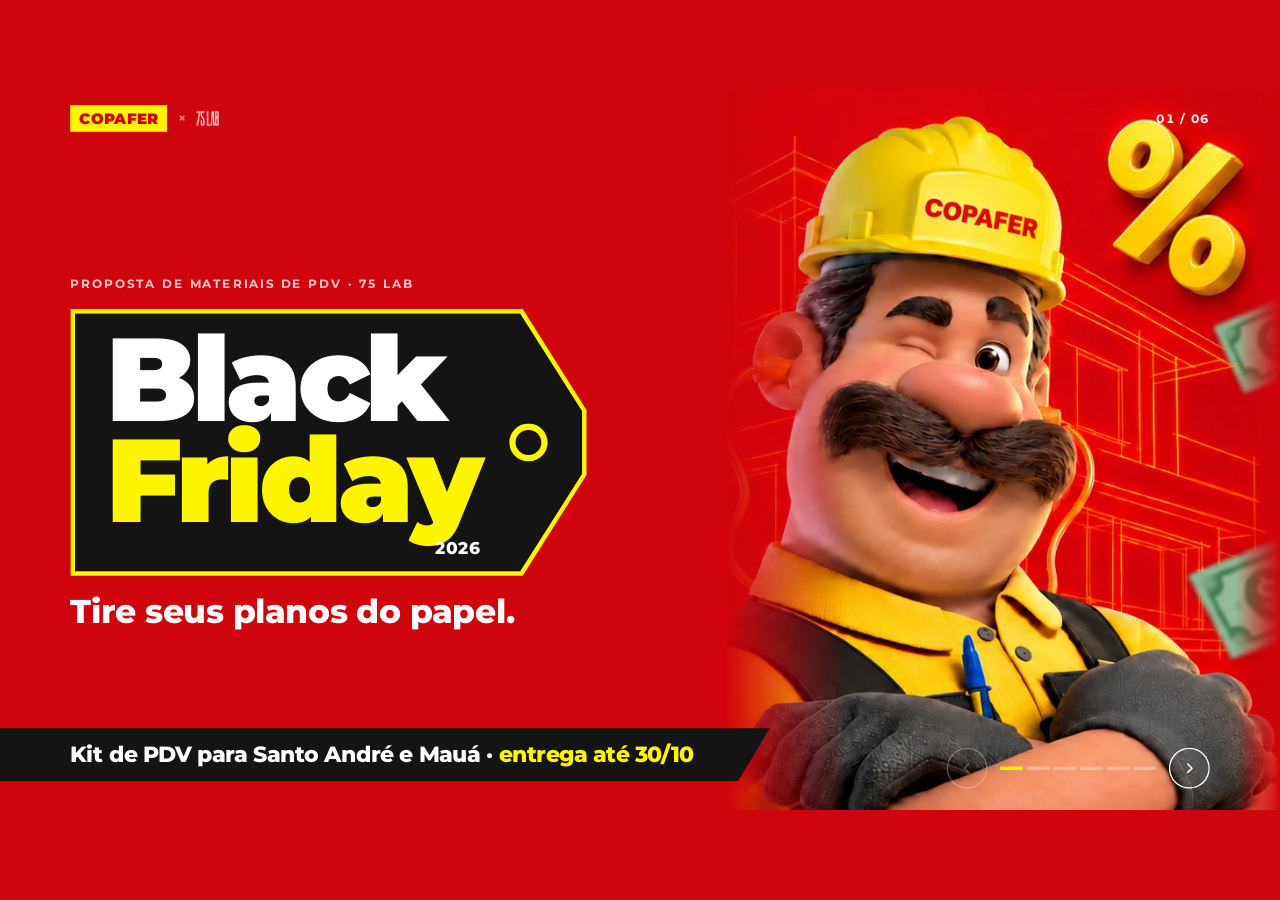
==== commit 87e9167f: "Telas inteiras na janela e filtros do kit em duas linhas - Modo apresentação vira um palco 16:9 (144" ====
--- a/index.html
+++ b/index.html
@@ -23,7 +23,7 @@
   --white:#FFFFFF;
   --gray:#6B665E;
   --f:"Montserrat",Arial,sans-serif;
-  --px:clamp(20px,5.5vw,96px);
+  --px:clamp(20px,5.5cqw,96px);
   --bar:64px;
   --ease:cubic-bezier(.2,.8,.2,1);
   --ui:var(--white);
@@ -42,15 +42,15 @@
 
 /* ---------- telas ---------- */
 .s{--bg:var(--red);--fg:var(--white);--mut:rgba(255,255,255,.78);--line:rgba(255,255,255,.22);--acc:var(--yel);
-  position:relative;min-height:100vh;min-height:100svh;padding:calc(var(--bar) + clamp(18px,4vh,48px)) var(--px) clamp(32px,6vh,64px);
-  background:var(--bg);color:var(--fg);display:flex;flex-direction:column;gap:clamp(20px,3.6vh,40px);overflow:hidden;scroll-snap-align:start}
+  position:relative;min-height:100cqh;min-height:100svh;padding:calc(var(--bar) + clamp(18px,4cqh,48px)) var(--px) clamp(32px,6cqh,64px);
+  background:var(--bg);color:var(--fg);display:flex;flex-direction:column;gap:clamp(20px,3.6cqh,40px);overflow:hidden;scroll-snap-align:start}
 .s.t-light{--bg:var(--white);--fg:var(--ink);--mut:var(--gray);--line:rgba(20,20,20,.12);--acc:var(--red)}
 .s.t-paper{--bg:var(--paper);--fg:var(--ink);--mut:var(--gray);--line:rgba(20,20,20,.12);--acc:var(--red)}
 .s.t-dark{--bg:var(--ink);--fg:var(--white);--mut:rgba(255,255,255,.66);--line:rgba(255,255,255,.14);--acc:var(--yel)}
 .sr{position:absolute;width:1px;height:1px;overflow:hidden;clip:rect(0 0 0 0);white-space:nowrap}
 
 /* ---------- barra ---------- */
-.bar{position:fixed;z-index:20;top:0;left:0;right:0;height:var(--bar);display:flex;align-items:center;justify-content:space-between;padding:0 var(--px);color:var(--ui);pointer-events:none;transition:color .4s}
+.bar{position:fixed;z-index:20;top:0;left:0;right:0;height:var(--bar);display:flex;align-items:center;justify-content:space-between;padding:0 var(--px);color:var(--ui);pointer-events:none;transition:color .4s,background-color .4s}
 .bar>*{pointer-events:auto}
 .brand{display:flex;align-items:center;gap:12px;text-decoration:none}
 .cop{display:inline-block;background:var(--yel);color:var(--red);font:900 17px/1 var(--f);letter-spacing:.01em;padding:7px 10px 6px}
@@ -61,14 +61,14 @@
 
 /* ---------- texto ---------- */
 .eyebrow{font:800 12px/1.2 var(--f);letter-spacing:.2em;text-transform:uppercase;color:var(--acc)}
-.h2{font:900 clamp(36px,4.6vw,76px)/1 var(--f);letter-spacing:-.025em;max-width:18ch;text-wrap:balance}
+.h2{font:900 clamp(36px,4.6cqw,76px)/1 var(--f);letter-spacing:-.025em;max-width:18ch;text-wrap:balance}
 .h2 em{font-style:normal;color:var(--acc)}
-.lead{font-size:clamp(16px,1.3vw,20px);line-height:1.5;color:var(--mut);max-width:56ch;font-weight:500}
+.lead{font-size:clamp(16px,1.3cqw,20px);line-height:1.5;color:var(--mut);max-width:56ch;font-weight:500}
 .lead b{color:var(--fg);font-weight:700}
-.head{display:flex;flex-direction:column;gap:clamp(10px,1.8vh,18px)}
+.head{display:flex;flex-direction:column;gap:clamp(10px,1.8cqh,18px)}
 .note{font-size:13.5px;line-height:1.5;color:var(--mut)}
 .note b{color:var(--fg)}
-.s.mid{justify-content:center;gap:clamp(32px,7vh,80px)}
+.s.mid{justify-content:center;gap:clamp(32px,7cqh,80px)}
 .s.mid .nums,.s.mid .tl,.s.mid .steps{margin-top:0}
 
 /* ---------- entrada animada ---------- */
@@ -77,32 +77,32 @@
 @media (prefers-reduced-motion:reduce){html{scroll-behavior:auto}.js [data-r]{opacity:1;transform:none;transition:none}}
 
 /* ---------- etiqueta (do KV) ---------- */
-.tag{--cut:clamp(40px,5vw,84px);position:relative;display:inline-block;background:var(--yel);padding:5px;clip-path:polygon(0 0,calc(100% - var(--cut)) 0,100% 38%,100% 62%,calc(100% - var(--cut)) 100%,0 100%)}
-.tag-in{position:relative;background:var(--ink);clip-path:polygon(0 0,calc(100% - var(--cut) + 2px) 0,100% 38%,100% 62%,calc(100% - var(--cut) + 2px) 100%,0 100%);padding:clamp(14px,2vh,24px) calc(var(--cut) + clamp(30px,3vw,56px)) clamp(14px,2vh,24px) clamp(20px,2.4vw,40px)}
-.tag-in::after{content:"";position:absolute;right:calc(var(--cut) * .55);top:50%;width:clamp(20px,2vw,34px);aspect-ratio:1;border-radius:50%;border:clamp(5px,.5vw,8px) solid var(--yel);transform:translateY(-50%)}
+.tag{--cut:clamp(40px,5cqw,84px);position:relative;display:inline-block;background:var(--yel);padding:5px;clip-path:polygon(0 0,calc(100% - var(--cut)) 0,100% 38%,100% 62%,calc(100% - var(--cut)) 100%,0 100%)}
+.tag-in{position:relative;background:var(--ink);clip-path:polygon(0 0,calc(100% - var(--cut) + 2px) 0,100% 38%,100% 62%,calc(100% - var(--cut) + 2px) 100%,0 100%);padding:clamp(14px,2cqh,24px) calc(var(--cut) + clamp(30px,3cqw,56px)) clamp(14px,2cqh,24px) clamp(20px,2.4cqw,40px)}
+.tag-in::after{content:"";position:absolute;right:calc(var(--cut) * .55);top:50%;width:clamp(20px,2cqw,34px);aspect-ratio:1;border-radius:50%;border:clamp(5px,.5cqw,8px) solid var(--yel);transform:translateY(-50%)}
 
 /* ---------- 01 · capa ---------- */
-.cover{justify-content:center;padding-bottom:calc(clamp(56px,9vh,84px) + clamp(24px,4vh,40px))}
-.cover .copy{position:relative;z-index:2;display:flex;flex-direction:column;align-items:flex-start;gap:clamp(14px,2.4vh,24px);max-width:min(62vw,880px)}
+.cover{justify-content:center;padding-bottom:calc(clamp(56px,9cqh,84px) + clamp(24px,4cqh,40px))}
+.cover .copy{position:relative;z-index:2;display:flex;flex-direction:column;align-items:flex-start;gap:clamp(14px,2.4cqh,24px);max-width:min(62cqw,880px)}
 .cover .kicker{font:700 13px/1.3 var(--f);letter-spacing:.18em;text-transform:uppercase;color:var(--mut)}
-.cover .cop-big{background:var(--yel);color:var(--red);font:900 clamp(34px,4.4vw,72px)/1 var(--f);letter-spacing:-.01em;padding:.12em .28em .08em}
-.cover h1{font:900 clamp(60px,9.2vw,160px)/.86 var(--f);letter-spacing:-.035em;color:var(--white)}
+.cover .cop-big{background:var(--yel);color:var(--red);font:900 clamp(34px,4.4cqw,72px)/1 var(--f);letter-spacing:-.01em;padding:.12em .28em .08em}
+.cover h1{font:900 clamp(60px,9.2cqw,160px)/.86 var(--f);letter-spacing:-.035em;color:var(--white)}
 .cover h1 span{display:block}
 .cover h1 .y{color:var(--yel)}
-.cover h1 small{display:block;text-align:right;font:800 clamp(14px,1.3vw,22px)/1 var(--f);letter-spacing:.04em;color:var(--white);margin-top:.6em}
-.cover .tagline{font:800 clamp(22px,2.6vw,44px)/1.1 var(--f);letter-spacing:-.015em}
+.cover h1 small{display:block;text-align:right;font:800 clamp(14px,1.3cqw,22px)/1 var(--f);letter-spacing:.04em;color:var(--white);margin-top:.6em}
+.cover .tagline{font:800 clamp(22px,2.6cqw,44px)/1.1 var(--f);letter-spacing:-.015em}
 .hero{position:absolute;z-index:1;top:0;right:0;height:100%;aspect-ratio:632/820;overflow:hidden;
   -webkit-mask-image:linear-gradient(90deg,transparent 0,#000 22%);mask-image:linear-gradient(90deg,transparent 0,#000 22%)}
 .hero img{position:absolute;top:0;right:0;height:114.8%;width:auto;max-width:none}
-.band{position:absolute;z-index:3;left:0;bottom:clamp(24px,4vh,40px);background:var(--ink);color:var(--white);font:800 clamp(16px,1.7vw,28px)/1 var(--f);letter-spacing:-.01em;padding:clamp(16px,2.2vh,22px) clamp(48px,6vw,96px) clamp(16px,2.2vh,22px) var(--px);clip-path:polygon(0 0,100% 0,calc(100% - 36px) 100%,0 100%)}
+.band{position:absolute;z-index:3;left:0;bottom:clamp(24px,4cqh,40px);background:var(--ink);color:var(--white);font:800 clamp(16px,1.7cqw,28px)/1 var(--f);letter-spacing:-.01em;padding:clamp(16px,2.2cqh,22px) clamp(48px,6cqw,96px) clamp(16px,2.2cqh,22px) var(--px);clip-path:polygon(0 0,100% 0,calc(100% - 36px) 100%,0 100%)}
 .band span{color:var(--yel)}
 
 /* ---------- 02 · desafio ---------- */
 .nums{display:grid;grid-template-columns:repeat(3,minmax(0,1fr));border-top:1px solid var(--line);margin-top:auto}
-.nums li{padding:clamp(18px,3vh,32px) clamp(16px,2vw,32px) 0 0;display:flex;flex-direction:column;gap:8px}
-.nums li+li{padding-left:clamp(16px,2vw,32px);border-left:1px solid var(--line)}
-.nums b{font:900 clamp(64px,8vw,136px)/.85 var(--f);letter-spacing:-.04em;color:var(--red)}
-.nums span{font:700 clamp(15px,1.25vw,19px)/1.3 var(--f);max-width:18ch}
+.nums li{padding:clamp(18px,3cqh,32px) clamp(16px,2cqw,32px) 0 0;display:flex;flex-direction:column;gap:8px}
+.nums li+li{padding-left:clamp(16px,2cqw,32px);border-left:1px solid var(--line)}
+.nums b{font:900 clamp(64px,8cqw,136px)/.85 var(--f);letter-spacing:-.04em;color:var(--red)}
+.nums span{font:700 clamp(15px,1.25cqw,19px)/1.3 var(--f);max-width:18ch}
 .crit{display:flex;flex-wrap:wrap;gap:10px 28px;font:600 14px/1.4 var(--f);color:var(--mut)}
 .crit li{display:flex;align-items:center;gap:10px}
 .crit li::before{content:"";width:10px;height:10px;background:var(--yel);box-shadow:0 0 0 2px var(--ink);flex:none}
@@ -110,11 +110,11 @@
 /* ---------- 03 · kit ---------- */
 .kit-top{display:flex;justify-content:space-between;align-items:flex-end;gap:20px;flex-wrap:wrap}
 .tabs{display:flex;flex-wrap:wrap;gap:8px}
-.tabs button{font:700 14px/1 var(--f);padding:11px 16px;border-radius:99px;background:var(--white);color:var(--ink);box-shadow:inset 0 0 0 1.5px rgba(20,20,20,.12);transition:background .25s,color .25s,box-shadow .25s}
+.tabs button{font:700 14px/1 var(--f);padding:11px 16px;border-radius:99px;background:var(--white);color:var(--ink);box-shadow:inset 0 0 0 1.5px rgba(20,20,20,.12)}
 .tabs button span{opacity:.55;margin-left:6px;font-weight:600}
 .tabs button:hover{box-shadow:inset 0 0 0 1.5px var(--ink)}
-.tabs button[aria-selected="true"]{background:var(--red);color:var(--white);box-shadow:none}
-.tabs button[aria-selected="true"] span{opacity:.8}
+.tabs button[aria-pressed="true"]{background:var(--red);color:var(--white);box-shadow:none}
+.tabs button[aria-pressed="true"] span{opacity:.8}
 .kit-bar{display:flex;justify-content:space-between;align-items:center;gap:16px;flex-wrap:wrap}
 .legend{display:flex;gap:6px 18px;flex-wrap:wrap;font:600 12.5px/1 var(--f);color:var(--mut)}
 .legend span{display:flex;align-items:center;gap:7px}
@@ -131,12 +131,28 @@
 .tabs .d1{background:var(--yel);box-shadow:inset 0 0 0 1.5px var(--ink)}
 .tabs .d2{box-shadow:inset 0 0 0 1.5px var(--ink)}
 .tabs .d3{border:1.5px dashed var(--gray)}
-.tabs button[aria-selected="true"] .d1{box-shadow:none}
-.tabs button[aria-selected="true"] .d2{box-shadow:inset 0 0 0 1.5px var(--white)}
-.tabs button[aria-selected="true"] .d3{border-color:var(--white)}
+.tabs button[aria-pressed="true"] .d1{box-shadow:none}
+.tabs button[aria-pressed="true"] .d2{box-shadow:inset 0 0 0 1.5px var(--white)}
+.tabs button[aria-pressed="true"] .d3{border-color:var(--white)}
+/* prioridade em cima (pílulas, ao lado do título) e áreas embaixo (abas sublinhadas, numeradas na ordem da loja) */
+#s3 .h2{font-size:clamp(30px,3.4cqw,56px)}
+#s3{gap:clamp(14px,2.6cqh,26px)}
+.prio{justify-content:flex-end}
+.prio button.all{background:transparent;box-shadow:inset 0 0 0 1.5px rgba(20,20,20,.12)}
+.prio button.all[aria-pressed="true"]{background:var(--ink);color:var(--white)}
+.areas{display:flex;align-items:center;flex-wrap:wrap;gap:4px clamp(16px,2.2cqw,34px);border-bottom:1.5px solid rgba(20,20,20,.12)}
+.areas .lbl{font:800 11px/1 var(--f);letter-spacing:.16em;text-transform:uppercase;color:var(--gray);margin-right:2px}
+.areas button{display:flex;align-items:center;gap:8px;font:700 14.5px/1 var(--f);color:var(--gray);padding:10px 0 11px;border-bottom:3px solid transparent;margin-bottom:-1.5px}
+.areas button:hover{color:var(--ink)}
+.areas button[aria-pressed="true"]{color:var(--ink);border-bottom-color:var(--red)}
+.areas .n{display:grid;place-items:center;width:20px;height:20px;border-radius:50%;background:rgba(20,20,20,.08);font:800 11px/1 var(--f);font-style:normal;color:var(--ink);transition:background .2s,color .2s}
+.areas button[aria-pressed="true"] .n{background:var(--red);color:var(--white)}
+.areas .c{font-size:12.5px;font-weight:600;opacity:.65}
+.areas button:disabled{opacity:.35;cursor:default}
+.areas button:disabled:hover{color:var(--gray)}
 /* setas laterais do carrossel */
 .rail-wrap{position:relative}
-.rail-wrap::after{content:"";position:absolute;top:0;bottom:18px;right:calc(var(--px) * -1);width:clamp(40px,6vw,96px);background:linear-gradient(90deg,rgba(244,242,238,0),var(--paper));pointer-events:none;transition:opacity .3s}
+.rail-wrap::after{content:"";position:absolute;top:0;bottom:18px;right:calc(var(--px) * -1);width:clamp(40px,6cqw,96px);background:linear-gradient(90deg,rgba(244,242,238,0),var(--paper));pointer-events:none;transition:opacity .3s}
 .rail-wrap.end::after{opacity:0}
 .side{position:absolute;z-index:3;top:calc(50% - 32px);width:44px;height:44px;border-radius:50%;background:var(--white);color:var(--ink);display:grid;place-items:center;box-shadow:0 8px 22px -8px rgba(20,20,20,.4),0 0 0 1px rgba(20,20,20,.06);transition:opacity .25s,background .2s,color .2s}
 .side:hover{background:var(--red);color:var(--white)}
@@ -145,9 +161,9 @@
 .side:disabled{opacity:0;pointer-events:none}
 .side svg{width:18px;height:18px;fill:none;stroke:currentColor;stroke-width:2.4}
 .card .zn{font:800 10.5px/1 var(--f);letter-spacing:.12em;text-transform:uppercase;color:var(--red)}
-.rail{display:flex;gap:clamp(12px,1.4vw,20px);overflow-x:auto;scroll-snap-type:x mandatory;scroll-padding-left:var(--px);margin:0 calc(var(--px) * -1);padding:4px var(--px) 18px;scrollbar-width:thin;scrollbar-color:rgba(20,20,20,.25) transparent;overscroll-behavior-x:contain}
+.rail{display:flex;gap:clamp(12px,1.4cqw,20px);overflow-x:auto;scroll-snap-type:x mandatory;scroll-padding-left:var(--px);margin:0 calc(var(--px) * -1);padding:4px var(--px) 18px;scrollbar-width:thin;scrollbar-color:rgba(20,20,20,.25) transparent;overscroll-behavior-x:contain}
 .rail::-webkit-scrollbar{height:6px}.rail::-webkit-scrollbar-thumb{background:rgba(20,20,20,.22);border-radius:6px}
-.card{flex:0 0 clamp(236px,20.5vw,312px);scroll-snap-align:start;background:var(--white);border-radius:14px;overflow:hidden;box-shadow:0 1px 0 rgba(20,20,20,.04),0 14px 34px -22px rgba(20,20,20,.35);display:flex;flex-direction:column}
+.card{flex:0 0 clamp(236px,20.5cqw,312px);scroll-snap-align:start;background:var(--white);border-radius:14px;overflow:hidden;box-shadow:0 1px 0 rgba(20,20,20,.04),0 14px 34px -22px rgba(20,20,20,.35);display:flex;flex-direction:column}
 .ph{position:relative;aspect-ratio:4/3;background:#ECE8E1;overflow:hidden}
 .ph .ph-empty{position:absolute;inset:12px;border:1.5px dashed rgba(20,20,20,.18);border-radius:8px;display:flex;flex-direction:column;align-items:center;justify-content:center;gap:8px;color:#9A948A;font:600 12px/1.2 var(--f);text-align:center}
 .ph .ph-empty svg{width:30px;height:30px;fill:none;stroke:currentColor;stroke-width:1.6}
@@ -165,12 +181,12 @@
 .card dd{font-weight:600}
 
 /* ---------- 04 · cronograma ---------- */
-.tl{position:relative;display:grid;grid-template-columns:repeat(5,minmax(0,1fr));gap:clamp(12px,2vw,28px);margin-top:auto}
-.tl::before{content:"";position:absolute;left:0;right:0;top:calc(clamp(40px,4.4vw,72px) + 22px);height:2px;background:var(--line)}
+.tl{position:relative;display:grid;grid-template-columns:repeat(5,minmax(0,1fr));gap:clamp(12px,2cqw,28px);margin-top:auto}
+.tl::before{content:"";position:absolute;left:0;right:0;top:calc(clamp(40px,4.4cqw,72px) + 22px);height:2px;background:var(--line)}
 .tl li{position:relative;display:flex;flex-direction:column;gap:10px}
-.tl b{font:900 clamp(40px,4.4vw,72px)/1 var(--f);letter-spacing:-.04em;white-space:nowrap}
+.tl b{font:900 clamp(40px,4.4cqw,72px)/1 var(--f);letter-spacing:-.04em;white-space:nowrap}
 .tl i{position:relative;z-index:1;width:16px;height:16px;border-radius:50%;background:var(--white);box-shadow:inset 0 0 0 3px var(--ink);margin:6px 0}
-.tl h3{font:800 clamp(16px,1.3vw,20px)/1.2 var(--f)}
+.tl h3{font:800 clamp(16px,1.3cqw,20px)/1.2 var(--f)}
 .tl p{font-size:14px;line-height:1.45;color:var(--mut);max-width:24ch}
 .tl .hot b{color:var(--red)}
 .tl .hot i{background:var(--red);box-shadow:0 0 0 6px rgba(208,4,12,.15)}
@@ -181,35 +197,71 @@
 .after b{color:var(--fg)}
 
 /* ---------- 05 · investimento ---------- */
-.inv{display:grid;grid-template-columns:repeat(2,minmax(0,1fr));gap:clamp(14px,2vw,28px);flex:1;align-items:stretch}
-.opt{--ol:rgba(255,255,255,.14);border-radius:16px;padding:clamp(20px,2.4vw,34px);display:flex;flex-direction:column;gap:clamp(10px,1.6vh,16px);background:#1F1F1F}
+.inv{display:grid;grid-template-columns:repeat(2,minmax(0,1fr));gap:clamp(14px,2cqw,28px);flex:1;align-items:stretch}
+.opt{--ol:rgba(255,255,255,.14);border-radius:16px;padding:clamp(20px,2.4cqw,34px);display:flex;flex-direction:column;gap:clamp(10px,1.6cqh,16px);background:#1F1F1F}
 .opt.full{--ol:rgba(20,20,20,.16);background:var(--yel);color:var(--ink)}
 .opt .k{font:800 12px/1 var(--f);letter-spacing:.16em;text-transform:uppercase;color:rgba(255,255,255,.6)}
 .opt.full .k{color:var(--red)}
-.opt h3{font:900 clamp(30px,3vw,48px)/1 var(--f);letter-spacing:-.03em}
-.opt .d{font-size:clamp(14px,1.05vw,16px);line-height:1.5;color:rgba(255,255,255,.7);max-width:50ch}
+.opt h3{font:900 clamp(30px,3cqw,48px)/1 var(--f);letter-spacing:-.03em}
+.opt .d{font-size:clamp(14px,1.05cqw,16px);line-height:1.5;color:rgba(255,255,255,.7);max-width:50ch}
 .opt.full .d{color:#3B3700}
 .opt dl{display:grid;grid-template-columns:minmax(0,1fr) auto}
-.opt dt,.opt dd{padding:clamp(7px,1.1vh,10px) 0;border-bottom:1px solid var(--ol);font-size:15px}
+.opt dt,.opt dd{padding:clamp(7px,1.1cqh,10px) 0;border-bottom:1px solid var(--ol);font-size:15px}
 .opt dd{text-align:right;font-weight:800}
 .opt .tot{display:flex;justify-content:space-between;align-items:baseline;gap:12px;margin-top:auto;padding-top:14px}
 .opt .tot span{font:800 12px/1 var(--f);letter-spacing:.16em;text-transform:uppercase}
-.opt .tot b{font:900 clamp(26px,2.6vw,42px)/1 var(--f);letter-spacing:-.03em}
+.opt .tot b{font:900 clamp(26px,2.6cqw,42px)/1 var(--f);letter-spacing:-.03em}
 
 /* ---------- 06 · próximos passos ---------- */
-.steps{display:grid;grid-template-columns:repeat(4,minmax(0,1fr));gap:clamp(14px,2vw,32px);margin-top:auto}
+.steps{display:grid;grid-template-columns:repeat(4,minmax(0,1fr));gap:clamp(14px,2cqw,32px);margin-top:auto}
 .steps li{display:flex;flex-direction:column;gap:12px;padding-top:16px;border-top:2px solid rgba(255,255,255,.35)}
-.steps b{font:900 clamp(48px,5vw,84px)/.85 var(--f);color:var(--yel);letter-spacing:-.04em}
-.steps p{font:700 clamp(16px,1.3vw,20px)/1.35 var(--f);max-width:22ch}
-.contact{display:grid;grid-template-columns:auto minmax(0,1fr) minmax(0,1fr);gap:clamp(16px,3vw,48px);align-items:center;padding-top:20px;border-top:1px solid var(--line)}
+.steps b{font:900 clamp(48px,5cqw,84px)/.85 var(--f);color:var(--yel);letter-spacing:-.04em}
+.steps p{font:700 clamp(16px,1.3cqw,20px)/1.35 var(--f);max-width:22ch}
+.contact{display:grid;grid-template-columns:auto minmax(0,1fr) minmax(0,1fr);gap:clamp(16px,3cqw,48px);align-items:center;padding-top:20px;border-top:1px solid var(--line)}
 .contact img{height:30px;width:auto;filter:brightness(0) invert(1)}
 .contact .lb{font:800 11px/1 var(--f);letter-spacing:.16em;text-transform:uppercase;color:var(--yel);margin-bottom:6px}
 .contact p{font-size:14.5px;line-height:1.5}
 
+/* ---------- imagem ampliada ---------- */
+button.ph{display:block;width:100%;padding:0;border:0;cursor:zoom-in}
+.ph .zoom-ic{position:absolute;z-index:2;right:10px;bottom:10px;width:34px;height:34px;border-radius:50%;background:var(--ink);color:var(--white);display:grid;place-items:center;opacity:0;transform:scale(.85);transition:opacity .2s,transform .2s}
+.ph .zoom-ic svg{width:16px;height:16px;fill:none;stroke:currentColor;stroke-width:2.2}
+.ph.zoom img{transition:transform .5s var(--ease)}
+.ph.zoom:hover img{transform:scale(1.04)}
+.ph.zoom:hover .zoom-ic,.ph.zoom:focus-visible .zoom-ic{opacity:1;transform:none}
+@media (hover:none){.ph .zoom-ic{opacity:.9;transform:none}}
+.lbx{position:fixed;inset:0;z-index:40;background:rgba(14,14,14,.93);display:grid;place-items:center;padding:56px 96px;opacity:0;visibility:hidden;transition:opacity .25s,visibility 0s .25s}
+.lbx.open{opacity:1;visibility:visible;transition:opacity .25s}
+.lbx-stage{margin:0;display:flex;flex-direction:column;align-items:center;gap:16px;max-width:100%}
+.lbx img{display:block;max-width:calc(100cqw - 200px);max-height:calc(100cqh - 220px);object-fit:contain;background:var(--white);border-radius:12px;padding:16px;box-shadow:0 30px 80px -20px rgba(0,0,0,.6);transform:scale(.96);transition:transform .35s var(--ease)}
+.lbx.open img{transform:none}
+.lbx figcaption{display:flex;flex-direction:column;align-items:center;gap:5px;text-align:center;color:var(--white)}
+.lbx-zn{font:800 11px/1 var(--f);letter-spacing:.16em;text-transform:uppercase;color:var(--yel)}
+.lbx figcaption b{font:800 clamp(18px,1.6cqw,24px)/1.2 var(--f)}
+.lbx-qt{font-size:14px;color:rgba(255,255,255,.7)}
+.lbx-count{position:absolute;left:24px;top:22px;font:700 13px/1 var(--f);letter-spacing:.12em;color:rgba(255,255,255,.7)}
+.lbx-btn{position:absolute;width:48px;height:48px;border-radius:50%;display:grid;place-items:center;background:var(--white);color:var(--ink);transition:background .2s,color .2s}
+.lbx-btn:hover{background:var(--red);color:var(--white)}
+.lbx-btn svg{width:20px;height:20px;fill:none;stroke:currentColor;stroke-width:2.4}
+.lbx-close{top:16px;right:16px;background:transparent;color:var(--white);box-shadow:inset 0 0 0 1.5px rgba(255,255,255,.5)}
+.lbx-prev{left:24px;top:calc(50% - 24px)}
+.lbx-next{right:24px;top:calc(50% - 24px)}
+.lbx.single .lbx-prev,.lbx.single .lbx-next{display:none}
+@media (max-width:700px){
+  .lbx{padding:64px 12px 96px}
+  .lbx img{max-width:calc(100cqw - 24px);max-height:calc(100cqh - 260px);padding:10px}
+  .lbx-prev,.lbx-next{top:auto;bottom:24px}
+  .lbx-prev{left:calc(50% - 60px)}.lbx-next{right:calc(50% - 60px)}
+}
+
 /* ---------- modo apresentação (telas ≥ 900 px): uma tela por vez, sem rolagem ---------- */
 .deck,.deck body{height:100%;overflow:hidden;overscroll-behavior:none}
-.deck main{position:fixed;inset:0}
-.deck .s{position:absolute;inset:0;min-height:0;height:100%;visibility:hidden;overflow-x:hidden;overflow-y:auto;padding-bottom:clamp(80px,11vh,104px)}
+/* palco 16:9 fixo (1440 x 810) que escala para caber inteiro na janela; as medidas em cqw/cqh são relativas a ele */
+.deck body{transition:background-color .4s}
+.deck .stage{position:fixed;left:50%;top:50%;width:1440px;height:810px;transform:translate(-50%,-50%) scale(var(--k,1));container-type:size;overflow:hidden}
+.deck main{position:absolute;inset:0}
+.deck .hero{-webkit-mask-image:linear-gradient(90deg,transparent 0,#000 22%,#000 92%,transparent);mask-image:linear-gradient(90deg,transparent 0,#000 22%,#000 92%,transparent)}
+.deck .s{position:absolute;inset:0;min-height:0;height:100%;visibility:hidden;overflow-x:hidden;overflow-y:auto;padding-bottom:clamp(80px,11cqh,104px)}
 .deck .s.on,.deck .s.leaving{visibility:visible}
 .deck .s.on{z-index:2}
 .deck .s.leaving{z-index:1}
@@ -228,7 +280,7 @@
 @keyframes bandL{from{left:100%}to{left:0}}
 @keyframes bandR{from{left:0}to{left:100%}}
 /* controles */
-.nav{position:fixed;z-index:20;right:var(--px);bottom:clamp(18px,3vh,30px);display:none;align-items:center;gap:14px;color:var(--ui);transition:color .4s}
+.nav{position:fixed;z-index:20;right:var(--px);bottom:clamp(18px,3cqh,30px);display:none;align-items:center;gap:14px;color:var(--ui);transition:color .4s}
 .deck .nav{display:flex}
 .nav .arw{width:46px;height:46px;border-radius:50%;box-shadow:inset 0 0 0 1.5px currentColor;display:grid;place-items:center;transition:background .2s,opacity .2s}
 .nav .arw:hover{background:rgba(255,255,255,.16)}
@@ -246,9 +298,9 @@
 
 /* ---------- celular ---------- */
 @media (max-width:900px){
-  .cover{justify-content:flex-start;padding-bottom:calc(clamp(56px,9vh,84px) + 24px)}
+  .cover{justify-content:flex-start;padding-bottom:calc(clamp(56px,9cqh,84px) + 24px)}
   .cover .copy{max-width:none}
-  .hero{position:relative;order:3;align-self:center;height:min(68vw,420px);margin:0 calc(var(--px) * -1) -8px;width:auto;
+  .hero{position:relative;order:3;align-self:center;height:min(68cqw,420px);margin:0 calc(var(--px) * -1) -8px;width:auto;
     -webkit-mask-image:linear-gradient(180deg,#000 75%,transparent);mask-image:linear-gradient(180deg,#000 75%,transparent)}
   .nums,.inv{grid-template-columns:minmax(0,1fr)}
   .nums li+li{padding-left:0;border-left:0;border-top:1px solid var(--line)}
@@ -260,7 +312,7 @@
   .tl b{font-size:34px;grid-row:span 2;min-width:4.4ch}
   .steps{grid-template-columns:repeat(2,minmax(0,1fr))}
   .contact{grid-template-columns:minmax(0,1fr)}
-  .card{flex-basis:78vw}
+  .card{flex-basis:78cqw}
 }
 @media (max-width:560px){
   :root{--bar:56px}
@@ -272,6 +324,20 @@
 
 </head>
 <body data-tone="red">
+<p class="sr" id="live" aria-live="polite"></p>
+<div class="lbx" id="lbx" role="dialog" aria-modal="true" aria-label="Imagem do material ampliada" aria-hidden="true">
+  <figure class="lbx-stage">
+    <img id="lbxImg" alt="">
+    <figcaption><span class="lbx-zn" id="lbxZn"></span><b id="lbxNm"></b><span class="lbx-qt" id="lbxQt"></span></figcaption>
+  </figure>
+  <p class="lbx-count" id="lbxCount"></p>
+  <button type="button" class="lbx-btn lbx-close" id="lbxClose" aria-label="Fechar"><svg viewBox="0 0 24 24"><path d="M6 6l12 12M18 6L6 18"/></svg></button>
+  <button type="button" class="lbx-btn lbx-prev" id="lbxPrev" aria-label="Imagem anterior"><svg viewBox="0 0 24 24"><path d="M15 5l-7 7 7 7"/></svg></button>
+  <button type="button" class="lbx-btn lbx-next" id="lbxNext" aria-label="Próxima imagem"><svg viewBox="0 0 24 24"><path d="M9 5l7 7-7 7"/></svg></button>
+</div>
+
+<!-- palco 16:9: no modo apresentação ele tem 1440 x 810 e escala para caber na janela -->
+<div class="stage" id="stage">
 <header class="bar">
   <a class="brand" href="#s1" aria-label="Copafer × 75 LAB, voltar ao início"><span class="cop">COPAFER</span><span class="x" aria-hidden="true">×</span><img src="assets/images/75lab-black.png" alt="75 LAB"></a>
   <p class="count" aria-live="off"><span id="cNow">01</span> / <span id="cAll">06</span></p>
@@ -282,7 +348,6 @@
   <button type="button" class="arw" id="nextS" aria-label="Próxima tela"><svg viewBox="0 0 24 24"><path d="M9 5l7 7-7 7"/></svg></button>
 </nav>
 <div class="wipe" id="wipe" aria-hidden="true"></div>
-<p class="sr" id="live" aria-live="polite"></p>
 
 <main>
 
@@ -318,11 +383,14 @@
 
 <!-- 03 · O KIT -->
 <section class="s t-paper" id="s3" data-title="O kit" data-tone="light" aria-label="O kit">
-  <div class="head">
-    <p class="eyebrow" data-r>O kit · 42 peças por loja</p>
-    <h2 class="h2" data-r style="--d:.1s">Da avenida <em>ao caixa</em></h2>
+  <div class="kit-top">
+    <div class="head">
+      <p class="eyebrow" data-r>O kit · 42 peças por loja</p>
+      <h2 class="h2" data-r style="--d:.1s">Da avenida <em>ao caixa</em></h2>
+    </div>
+    <div class="tabs prio" role="group" aria-label="Filtrar por prioridade" id="prio" data-r style="--d:.15s"></div>
   </div>
-  <div class="tabs" role="tablist" aria-label="Filtrar peças por prioridade ou por área da loja" id="tabs" data-r style="--d:.2s"></div>
+  <div class="areas" role="group" aria-label="Filtrar por área da loja" id="areas" data-r style="--d:.2s"></div>
   <div class="rail-wrap" id="railWrap" data-r style="--d:.3s">
     <div class="rail" id="rail" role="tabpanel" aria-live="polite"></div>
     <button type="button" class="side prev" id="prevC" aria-label="Peças anteriores"><svg viewBox="0 0 24 24"><path d="M15 5l-7 7 7 7"/></svg></button>
@@ -403,6 +471,7 @@
 </section>
 
 </main>
+</div>
 
 <script>
 /* ---------- o kit: 42 peças por loja ----------
@@ -473,7 +542,14 @@
   var pad = function (n) { return (n < 10 ? '0' : '') + n; };
   var reduce = window.matchMedia && matchMedia('(prefers-reduced-motion: reduce)').matches;
   // modo apresentação (uma tela por vez) em telas largas; no celular, rolagem vertical
-  var deckMQ = matchMedia('(min-width: 900px) and (min-height: 560px)');
+  var deckMQ = matchMedia('(min-width: 900px) and (min-height: 420px)');
+  // palco 16:9: escala para caber inteiro na janela, sem rolagem
+  var stage = doc.getElementById('stage'), bar = doc.querySelector('.bar');
+  function fit() {
+    if (!isDeck) { stage.style.removeProperty('--k'); return; }
+    stage.style.setProperty('--k', Math.min(innerWidth / 1440, innerHeight / 810));
+  }
+  addEventListener('resize', fit);
   cAll.textContent = pad(S.length);
 
   // barra de progresso clicável
@@ -492,6 +568,10 @@
   function setActive(i) {
     cur = i;
     doc.body.dataset.tone = S[i].dataset.tone || 'red';
+    // fora do palco (faixas laterais ou superiores), a página assume a cor da tela atual
+    doc.body.style.backgroundColor = isDeck ? getComputedStyle(S[i]).backgroundColor : '';
+    // no celular (rolagem), a barra ganha o fundo da tela atual para o texto não passar por baixo dela
+    bar.style.backgroundColor = isDeck ? '' : getComputedStyle(S[i]).backgroundColor;
     cNow.textContent = pad(i + 1);
     segBtns.forEach(function (b, j) { b.setAttribute('aria-current', j === i ? 'true' : 'false'); });
     prevS.disabled = i === 0;
@@ -542,6 +622,7 @@
       s.classList.add('in');
     });
     window.scrollTo(0, 0);
+    fit();
     setActive(cur);
   }
   function exitDeck() {
@@ -550,6 +631,8 @@
     html.classList.remove('deck');
     wipe.className = 'wipe';
     S.forEach(function (s) { s.classList.remove('on', 'leaving', 'to-l', 'to-r', 'from-r', 'from-l'); s.classList.add('in'); });
+    fit();
+    doc.body.style.backgroundColor = '';
     S[cur].scrollIntoView();
   }
 
@@ -570,7 +653,12 @@
   var m = location.hash.match(/^#s(\d+)$/);
   if (m && S[+m[1] - 1]) cur = +m[1] - 1;
   if (deckMQ.matches) { enterDeck(); reveal(S[cur], 120); }
-  else { setActive(cur); if (cur) setTimeout(function () { S[cur].scrollIntoView(); }, 60); }
+  else {
+    setActive(cur);
+    // celular: o link direto (#s3) rola até a tela depois que imagens e fontes carregam
+    var startI = cur;
+    if (startI) addEventListener('load', function () { if (!isDeck) S[startI].scrollIntoView(); });
+  }
   var onMode = function () { if (deckMQ.matches && !isDeck) enterDeck(); else if (!deckMQ.matches && isDeck) exitDeck(); };
   if (deckMQ.addEventListener) deckMQ.addEventListener('change', onMode); else deckMQ.addListener(onMode);
 
@@ -581,18 +669,20 @@
   // toque (tablet em modo apresentação): deslizar para os lados troca de tela, menos no carrossel do kit
   var tx = null, ty = 0;
   doc.addEventListener('touchstart', function (e) {
-    if (!isDeck || e.touches.length !== 1 || e.target.closest('.rail')) { tx = null; return; }
+    if (e.touches.length !== 1 || (!lbOpen && (!isDeck || e.target.closest('.rail')))) { tx = null; return; }
     tx = e.touches[0].clientX; ty = e.touches[0].clientY;
   }, { passive: true });
   doc.addEventListener('touchend', function (e) {
     if (tx === null) return;
     var dx = e.changedTouches[0].clientX - tx, dy = e.changedTouches[0].clientY - ty;
-    if (Math.abs(dx) > 60 && Math.abs(dx) > Math.abs(dy) * 1.5) go(cur + (dx < 0 ? 1 : -1));
+    if (Math.abs(dx) > 60 && Math.abs(dx) > Math.abs(dy) * 1.5) {
+      if (lbOpen) lbShow(lbI + (dx < 0 ? 1 : -1)); else go(cur + (dx < 0 ? 1 : -1));
+    }
     tx = null;
   }, { passive: true });
 
   // ---------- kit ----------
-  var tabs = doc.getElementById('tabs'), rail = doc.getElementById('rail');
+  var prio = doc.getElementById('prio'), areas = doc.getElementById('areas'), rail = doc.getElementById('rail');
   var prevC = doc.getElementById('prevC'), nextC = doc.getElementById('nextC');
   var PR = { 1: ['p1', 'Essencial'], 2: ['p2', 'Recomendada'], 3: ['p3', 'Opcional'] };
   var ZN = {};
@@ -612,17 +702,21 @@
     ph.appendChild(im);
   }
   function card(k) {
-    var p = PR[k.pr];
+    var p = PR[k.pr], has = !!PDV[k.file];
     var el = doc.createElement('article');
     el.className = 'card';
     var empty = k.au
       ? '<div class="ph-empty"><svg viewBox="0 0 24 24"><path d="M4 9v6h4l5 4V5L8 9z"/><path d="M16 9a4 4 0 010 6M18.5 6.5a7.5 7.5 0 010 11"/></svg>Peça de áudio · 30 s</div>'
       : '<div class="ph-empty"><svg viewBox="0 0 24 24"><rect x="3" y="5" width="18" height="14" rx="2"/><circle cx="9" cy="10" r="1.6"/><path d="M4 17l5-5 4 4 3-3 4 4"/></svg>Imagem do material</div>';
     el.innerHTML =
-      '<div class="ph' + (k.au ? ' audio' : '') + '"><span class="pr ' + p[0] + '">' + p[1] + '</span>' + empty + '</div>' +
+      (has
+        ? '<button type="button" class="ph zoom" aria-label="Ampliar imagem: ' + esc(k.n) + '"><span class="pr ' + p[0] + '">' + p[1] + '</span>' + empty +
+          '<span class="zoom-ic" aria-hidden="true"><svg viewBox="0 0 24 24"><circle cx="11" cy="11" r="6.5"/><path d="M20 20l-4.4-4.4M11 8v6M8 11h6"/></svg></span></button>'
+        : '<div class="ph' + (k.au ? ' audio' : '') + '"><span class="pr ' + p[0] + '">' + p[1] + '</span>' + empty + '</div>') +
       '<div class="bd"><p class="zn">' + esc(ZN[k.z]) + '</p><h3>' + esc(k.n) + '</h3><p class="m">' + esc(k.m) + '</p>' +
       '<dl><dt>Qtd.</dt><dd>' + esc(k.q) + '</dd><dt>Prazo</dt><dd>' + esc(k.t) + '</dd></dl></div>';
     loadImg(el.querySelector('.ph'), k.file, k.n);
+    if (has) el.querySelector('.ph').addEventListener('click', function () { openLb(k); });
     return el;
   }
   var railWrap = doc.getElementById('railWrap');
@@ -631,42 +725,124 @@
     nextC.disabled = rail.scrollLeft + rail.clientWidth >= rail.scrollWidth - 4;
     railWrap.classList.toggle('end', nextC.disabled);
   }
-  // filtros: primeiro por prioridade (P1, P2, P3), depois por área da loja
-  var FILTERS = [
-    { f: 'p1', name: 'P1 · Essencial', dot: 'd1', test: function (k) { return k.pr === 1; } },
-    { f: 'p2', name: 'P2 · Recomendada', dot: 'd2', test: function (k) { return k.pr === 2; } },
-    { f: 'p3', name: 'P3 · Opcional', dot: 'd3', test: function (k) { return k.pr === 3; } }
-  ].concat(ZONES.map(function (z) { return { f: z.id, name: z.name, test: function (k) { return k.z === z.id; } }; }));
-  function showFilter(f) {
-    var flt = FILTERS.filter(function (x) { return x.f === f; })[0];
-    [].forEach.call(tabs.querySelectorAll('button'), function (b) { b.setAttribute('aria-selected', b.dataset.f === f ? 'true' : 'false'); });
+  // filtros combinados: prioridade (P1, P2, P3 ou todas) + área da loja (todas ou uma das 4)
+  var PRIOS = [
+    { pr: 1, name: 'P1 · Essencial', dot: 'd1' },
+    { pr: 2, name: 'P2 · Recomendada', dot: 'd2' },
+    { pr: 3, name: 'P3 · Opcional', dot: 'd3' },
+    { pr: 0, name: 'Todas' }
+  ];
+  var sel = { pr: 1, z: '' };
+  // ---------- imagem ampliada (navega pelas peças do filtro atual) ----------
+  var shown = [];
+  var lbx = doc.getElementById('lbx'), lbxImg = doc.getElementById('lbxImg'), lbxZn = doc.getElementById('lbxZn'),
+      lbxNm = doc.getElementById('lbxNm'), lbxQt = doc.getElementById('lbxQt'), lbxCount = doc.getElementById('lbxCount'),
+      lbxClose = doc.getElementById('lbxClose'), lbxPrev = doc.getElementById('lbxPrev'), lbxNext = doc.getElementById('lbxNext');
+  var lbList = [], lbI = 0, lbLast = null;
+  var lbOpen = false;
+  lbxImg.addEventListener('load', function () {
+    var narrow = innerWidth <= 700, w = lbxImg.naturalWidth, h = lbxImg.naturalHeight;
+    var s = Math.min((innerWidth - (narrow ? 24 : 200)) / w, (innerHeight - (narrow ? 260 : 220)) / h, 1.8);
+    lbxImg.style.width = Math.round(w * s) + 'px';
+    lbxImg.style.height = Math.round(h * s) + 'px';
+  });
+  function lbShow(i) {
+    lbI = (i + lbList.length) % lbList.length;
+    var k = lbList[lbI];
+    lbxImg.style.width = lbxImg.style.height = '';
+    lbxImg.src = 'assets/pdv/' + PDV[k.file];
+    lbxImg.alt = k.n;
+    lbxZn.textContent = ZN[k.z] + ' · ' + PR[k.pr][1];
+    lbxNm.textContent = k.n;
+    lbxQt.textContent = k.q + ' · ' + k.t;
+    lbxCount.textContent = (lbI + 1) + ' / ' + lbList.length;
+  }
+  function openLb(k) {
+    lbList = shown.filter(function (x) { return PDV[x.file]; });
+    lbLast = doc.activeElement;
+    lbx.classList.toggle('single', lbList.length < 2);
+    lbShow(Math.max(0, lbList.indexOf(k)));
+    lbOpen = true;
+    lbx.classList.add('open');
+    lbx.setAttribute('aria-hidden', 'false');
+    html.style.overflow = 'hidden';
+    lbxClose.focus();
+  }
+  function closeLb() {
+    lbOpen = false;
+    lbx.classList.remove('open');
+    lbx.setAttribute('aria-hidden', 'true');
+    html.style.overflow = '';
+    if (lbLast && lbLast.focus) lbLast.focus();
+  }
+  lbxClose.addEventListener('click', closeLb);
+  lbxPrev.addEventListener('click', function () { lbShow(lbI - 1); });
+  lbxNext.addEventListener('click', function () { lbShow(lbI + 1); });
+  lbx.addEventListener('click', function (e) { if (e.target === lbx || e.target.classList.contains('lbx-stage')) closeLb(); });
+
+  var okPr = function (k, pr) { return !pr || k.pr === pr; };
+  var okZ = function (k, z) { return !z || k.z === z; };
+  function render() {
+    // prioridade (linha de cima)
+    [].forEach.call(prio.querySelectorAll('button'), function (b) { b.setAttribute('aria-pressed', +b.dataset.pr === sel.pr ? 'true' : 'false'); });
+    // áreas (linha de baixo): contagem conforme a prioridade escolhida
+    [].forEach.call(areas.querySelectorAll('button'), function (b) {
+      var n = KIT.filter(function (k) { return okPr(k, sel.pr) && okZ(k, b.dataset.z); }).length;
+      b.querySelector('.c').textContent = n;
+      b.disabled = n === 0;
+      b.setAttribute('aria-pressed', b.dataset.z === sel.z ? 'true' : 'false');
+    });
     rail.innerHTML = '';
-    KIT.filter(flt.test).forEach(function (k) { rail.appendChild(card(k)); });
+    shown = KIT.filter(function (k) { return okPr(k, sel.pr) && okZ(k, sel.z); });
+    shown.forEach(function (k) { rail.appendChild(card(k)); });
     rail.scrollLeft = 0;
-    rail.setAttribute('aria-label', flt.name);
+    rail.setAttribute('aria-label', (sel.pr ? 'P' + sel.pr : 'Todas as prioridades') + ' · ' + (sel.z ? ZN[sel.z] : 'todas as áreas'));
     arrows();
   }
-  FILTERS.forEach(function (x, i) {
-    if (i === 3) { var sep = doc.createElement('span'); sep.className = 'sep'; sep.setAttribute('aria-hidden', 'true'); tabs.appendChild(sep); }
+  PRIOS.forEach(function (x) {
     var b = doc.createElement('button');
     b.type = 'button';
-    b.setAttribute('role', 'tab');
-    b.dataset.f = x.f;
-    b.innerHTML = (x.dot ? '<i class="dot ' + x.dot + '" aria-hidden="true"></i>' : '') + esc(x.name) + '<span>' + KIT.filter(x.test).length + '</span>';
-    b.addEventListener('click', function () { showFilter(x.f); });
-    tabs.appendChild(b);
+    b.dataset.pr = x.pr;
+    if (!x.pr) b.className = 'all';
+    b.innerHTML = (x.dot ? '<i class="dot ' + x.dot + '" aria-hidden="true"></i>' : '') + esc(x.name) + '<span>' + KIT.filter(function (k) { return okPr(k, x.pr); }).length + '</span>';
+    b.addEventListener('click', function () {
+      sel.pr = x.pr;
+      // se a área escolhida não tem peças nessa prioridade, volta para todas as áreas
+      if (sel.z && !KIT.some(function (k) { return okPr(k, sel.pr) && okZ(k, sel.z); })) sel.z = '';
+      render();
+    });
+    prio.appendChild(b);
+  });
+  var lbl = doc.createElement('span');
+  lbl.className = 'lbl';
+  lbl.textContent = 'Área da loja';
+  areas.appendChild(lbl);
+  [{ id: '', name: 'Todas' }].concat(ZONES).forEach(function (z, i) {
+    var b = doc.createElement('button');
+    b.type = 'button';
+    b.dataset.z = z.id;
+    b.innerHTML = (z.id ? '<i class="n" aria-hidden="true">' + i + '</i>' : '') + esc(z.name) + '<span class="c"></span>';
+    b.addEventListener('click', function () { sel.z = z.id; render(); });
+    areas.appendChild(b);
   });
   var step = function () { var c = rail.querySelector('.card'); return c ? (c.offsetWidth + 20) * 2 : 600; };
   prevC.addEventListener('click', function () { rail.scrollBy({ left: -step(), behavior: reduce ? 'auto' : 'smooth' }); });
   nextC.addEventListener('click', function () { rail.scrollBy({ left: step(), behavior: reduce ? 'auto' : 'smooth' }); });
   rail.addEventListener('scroll', arrows, { passive: true });
   addEventListener('resize', arrows);
-  showFilter('p1');
+  render();
 
   // ---------- teclado: → ↓ PageDown espaço avançam · ← ↑ PageUp voltam · Home/End ----------
   addEventListener('keydown', function (e) {
     if (e.altKey || e.ctrlKey || e.metaKey) return;
     var k = e.key, onCtl = e.target && e.target.closest && e.target.closest('button, a');
+    if (lbOpen) {
+      if (k === 'Escape') { e.preventDefault(); closeLb(); }
+      else if (k === 'ArrowRight' || k === 'ArrowDown') { e.preventDefault(); lbShow(lbI + 1); }
+      else if (k === 'ArrowLeft' || k === 'ArrowUp') { e.preventDefault(); lbShow(lbI - 1); }
+      else if (k === 'Tab') { e.preventDefault(); var f = [lbxClose, lbxPrev, lbxNext].filter(function (b) { return b.offsetParent; }); var j = f.indexOf(doc.activeElement); f[(j + (e.shiftKey ? -1 : 1) + f.length) % f.length].focus(); }
+      return;
+    }
     if (k === 'ArrowRight' || k === 'ArrowDown' || k === 'PageDown' || (k === ' ' && !e.shiftKey && !onCtl)) { e.preventDefault(); go(cur + 1); }
     else if (k === 'ArrowLeft' || k === 'ArrowUp' || k === 'PageUp' || (k === ' ' && e.shiftKey && !onCtl)) { e.preventDefault(); go(cur - 1); }
     else if (k === 'Home') { e.preventDefault(); go(0); }
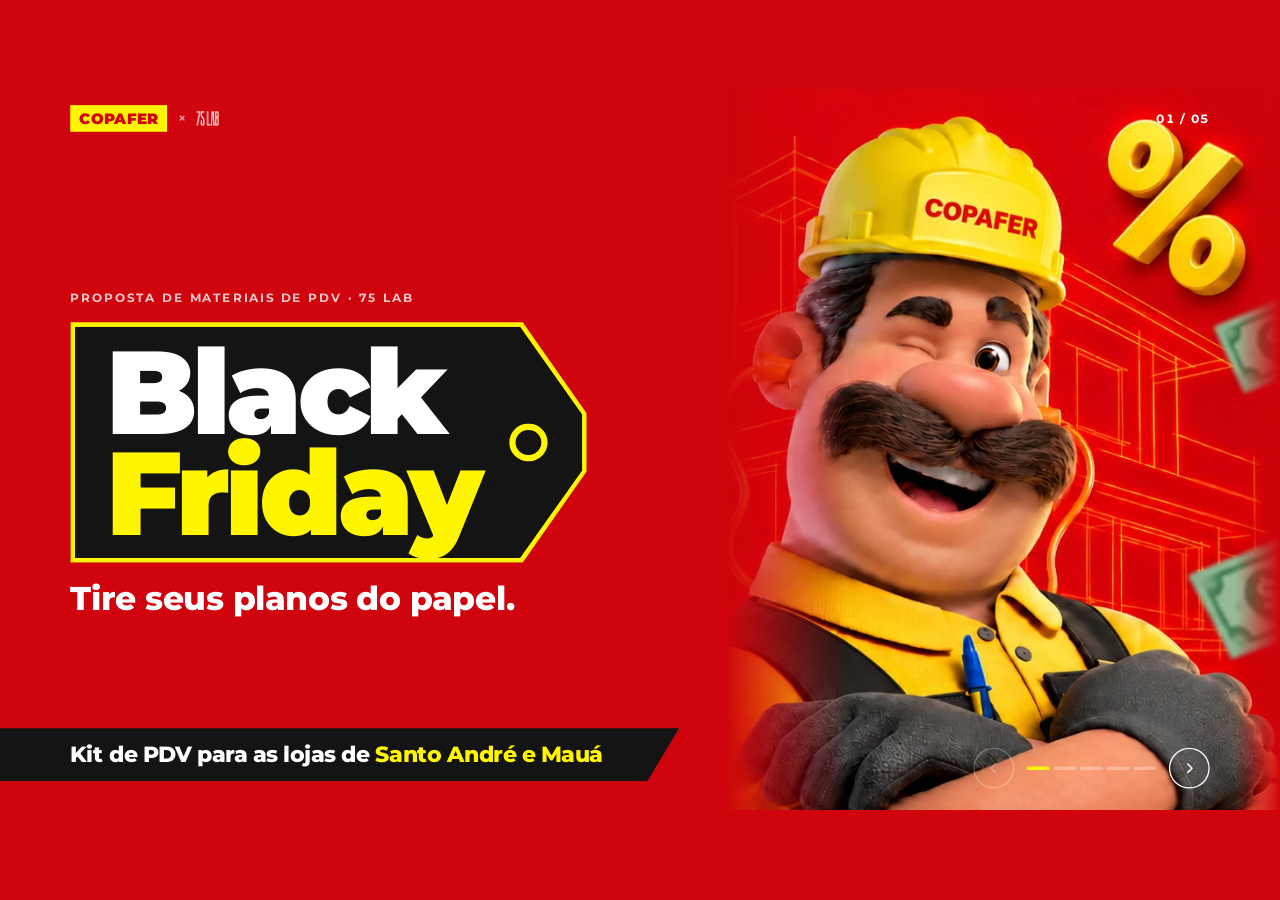
==== commit 2fb8f6cb: "Sem datas e prazos; slide 5 com o racional de quantidade por loja - Capa sem o ano e sem a data de e" ====
--- a/index.html
+++ b/index.html
@@ -69,7 +69,7 @@
 .note{font-size:13.5px;line-height:1.5;color:var(--mut)}
 .note b{color:var(--fg)}
 .s.mid{justify-content:center;gap:clamp(32px,7cqh,80px)}
-.s.mid .nums,.s.mid .tl,.s.mid .steps{margin-top:0}
+.s.mid .nums{margin-top:0}
 
 /* ---------- entrada animada ---------- */
 .js [data-r]{opacity:0;transform:translateY(16px);transition:opacity .7s var(--ease) var(--d,0s),transform .9s var(--ease) var(--d,0s)}
@@ -180,23 +180,7 @@
 .card dt{font:700 10.5px/1.6 var(--f);letter-spacing:.12em;text-transform:uppercase;color:var(--gray)}
 .card dd{font-weight:600}
 
-/* ---------- 04 · cronograma ---------- */
-.tl{position:relative;display:grid;grid-template-columns:repeat(5,minmax(0,1fr));gap:clamp(12px,2cqw,28px);margin-top:auto}
-.tl::before{content:"";position:absolute;left:0;right:0;top:calc(clamp(40px,4.4cqw,72px) + 22px);height:2px;background:var(--line)}
-.tl li{position:relative;display:flex;flex-direction:column;gap:10px}
-.tl b{font:900 clamp(40px,4.4cqw,72px)/1 var(--f);letter-spacing:-.04em;white-space:nowrap}
-.tl i{position:relative;z-index:1;width:16px;height:16px;border-radius:50%;background:var(--white);box-shadow:inset 0 0 0 3px var(--ink);margin:6px 0}
-.tl h3{font:800 clamp(16px,1.3cqw,20px)/1.2 var(--f)}
-.tl p{font-size:14px;line-height:1.45;color:var(--mut);max-width:24ch}
-.tl .hot b{color:var(--red)}
-.tl .hot i{background:var(--red);box-shadow:0 0 0 6px rgba(208,4,12,.15)}
-.tl .end i{background:var(--ink)}
-.pill{display:inline-block;font:800 10.5px/1 var(--f);letter-spacing:.1em;text-transform:uppercase;padding:5px 8px;border-radius:99px;margin-left:8px;vertical-align:3px}
-.pill.r{background:var(--red);color:var(--white)}.pill.k{background:var(--ink);color:var(--yel)}
-.after{display:flex;flex-wrap:wrap;gap:10px 28px;padding-top:18px;border-top:1px solid var(--line);font-size:14px;color:var(--mut)}
-.after b{color:var(--fg)}
-
-/* ---------- 05 · investimento ---------- */
+/* ---------- 04 · investimento ---------- */
 .inv{display:grid;grid-template-columns:repeat(2,minmax(0,1fr));gap:clamp(14px,2cqw,28px);flex:1;align-items:stretch}
 .opt{--ol:rgba(255,255,255,.14);border-radius:16px;padding:clamp(20px,2.4cqw,34px);display:flex;flex-direction:column;gap:clamp(10px,1.6cqh,16px);background:#1F1F1F}
 .opt.full{--ol:rgba(20,20,20,.16);background:var(--yel);color:var(--ink)}
@@ -212,15 +196,20 @@
 .opt .tot span{font:800 12px/1 var(--f);letter-spacing:.16em;text-transform:uppercase}
 .opt .tot b{font:900 clamp(26px,2.6cqw,42px)/1 var(--f);letter-spacing:-.03em}
 
-/* ---------- 06 · próximos passos ---------- */
-.steps{display:grid;grid-template-columns:repeat(4,minmax(0,1fr));gap:clamp(14px,2cqw,32px);margin-top:auto}
-.steps li{display:flex;flex-direction:column;gap:12px;padding-top:16px;border-top:2px solid rgba(255,255,255,.35)}
-.steps b{font:900 clamp(48px,5cqw,84px)/.85 var(--f);color:var(--yel);letter-spacing:-.04em}
-.steps p{font:700 clamp(16px,1.3cqw,20px)/1.35 var(--f);max-width:22ch}
-.contact{display:grid;grid-template-columns:auto minmax(0,1fr) minmax(0,1fr);gap:clamp(16px,3cqw,48px);align-items:center;padding-top:20px;border-top:1px solid var(--line)}
-.contact img{height:30px;width:auto;filter:brightness(0) invert(1)}
-.contact .lb{font:800 11px/1 var(--f);letter-spacing:.16em;text-transform:uppercase;color:var(--yel);margin-bottom:6px}
-.contact p{font-size:14.5px;line-height:1.5}
+/* ---------- 05 · quantidade por loja ---------- */
+#s5 .h2{font-size:clamp(30px,3.4cqw,56px);max-width:none}
+#s5{gap:clamp(14px,2.6cqh,26px)}
+.rules5{display:grid;grid-template-columns:repeat(5,minmax(0,1fr));gap:clamp(10px,1.1cqw,16px);margin:auto 0}
+.rules5>li{background:var(--white);color:var(--ink);border-radius:14px;padding:clamp(14px,1.4cqw,20px);display:flex;flex-direction:column;gap:10px;box-shadow:0 18px 40px -24px rgba(0,0,0,.45)}
+.rules5 .rn{display:flex;align-items:baseline;gap:6px;font:700 11px/1 var(--f);letter-spacing:.14em;text-transform:uppercase;color:var(--gray)}
+.rules5 .rn b{font:900 clamp(34px,3.2cqw,48px)/.85 var(--f);letter-spacing:-.04em;color:var(--red)}
+.rules5 h3{font:800 clamp(16px,1.3cqw,19px)/1.15 var(--f)}
+.rules5 .rd{font-size:13px;line-height:1.45;color:var(--gray)}
+.rules5 .ex{display:flex;flex-direction:column;gap:5px;padding:9px 0;border-top:1px solid rgba(20,20,20,.1);border-bottom:1px solid rgba(20,20,20,.1)}
+.rules5 .ex li{font-size:12.5px;line-height:1.35}
+.rules5 .ex b{font-weight:800}
+.rules5 .all{font-size:11.5px;line-height:1.5;color:var(--gray);margin-top:auto}
+.rules5 .all::before{content:"Peças: ";font-weight:800;color:var(--ink)}
 
 /* ---------- imagem ampliada ---------- */
 button.ph{display:block;width:100%;padding:0;border:0;cursor:zoom-in}
@@ -302,22 +291,14 @@
   .cover .copy{max-width:none}
   .hero{position:relative;order:3;align-self:center;height:min(68cqw,420px);margin:0 calc(var(--px) * -1) -8px;width:auto;
     -webkit-mask-image:linear-gradient(180deg,#000 75%,transparent);mask-image:linear-gradient(180deg,#000 75%,transparent)}
-  .nums,.inv{grid-template-columns:minmax(0,1fr)}
+  .nums,.inv,.rules5{grid-template-columns:minmax(0,1fr)}
   .nums li+li{padding-left:0;border-left:0;border-top:1px solid var(--line)}
   .nums li{padding:16px 0}
-  .tl{grid-template-columns:minmax(0,1fr);gap:18px}
-  .tl::before{display:none}
-  .tl li{display:grid;grid-template-columns:auto minmax(0,1fr);gap:2px 14px;align-items:baseline}
-  .tl i{display:none}
-  .tl b{font-size:34px;grid-row:span 2;min-width:4.4ch}
-  .steps{grid-template-columns:repeat(2,minmax(0,1fr))}
-  .contact{grid-template-columns:minmax(0,1fr)}
   .card{flex-basis:78cqw}
 }
 @media (max-width:560px){
   :root{--bar:56px}
   .cop{font-size:15px}
-  .steps{grid-template-columns:minmax(0,1fr)}
   .band{font-size:15px;padding-right:44px}
 }
 </style>
@@ -356,23 +337,23 @@
   <div class="hero" aria-hidden="true"><img src="assets/images/kv-copafer-black-friday.webp" alt=""></div>
   <div class="copy">
     <p class="kicker" data-r>Proposta de materiais de PDV · 75 LAB</p>
-    <div class="tag" data-r style="--d:.1s"><div class="tag-in"><h1><span>Black</span><span class="y">Friday</span><small>2026</small></h1></div></div>
+    <div class="tag" data-r style="--d:.1s"><div class="tag-in"><h1><span>Black</span><span class="y">Friday</span></h1></div></div>
     <p class="tagline" data-r style="--d:.2s">Tire seus planos do papel.</p>
   </div>
-  <p class="band" data-r style="--d:.3s">Kit de PDV para Santo André e Mauá · <span>entrega até 30/10</span></p>
+  <p class="band" data-r style="--d:.3s">Kit de PDV para as lojas de <span>Santo André e Mauá</span></p>
 </section>
 
 <!-- 02 · DESAFIO -->
 <section class="s t-light mid" id="s2" data-title="O desafio" data-tone="light" aria-label="O desafio">
   <div class="head">
     <p class="eyebrow" data-r>O desafio</p>
-    <h2 class="h2" data-r style="--d:.1s">Duas lojas gigantes. <em>Dez dias úteis.</em></h2>
-    <p class="lead" data-r style="--d:.2s">Comunicar a Black Friday nas lojas de <b>Santo André</b> e <b>Mauá</b>, de forma institucional, com tudo entregue até <b>30/10</b>.</p>
+    <h2 class="h2" data-r style="--d:.1s">Duas lojas gigantes. <em>Um só kit.</em></h2>
+    <p class="lead" data-r style="--d:.2s">Comunicar a Black Friday nas lojas de <b>Santo André</b> e <b>Mauá</b>, de forma institucional, da avenida ao caixa.</p>
   </div>
   <ul class="nums">
     <li data-r style="--d:.2s"><b>42</b><span>peças por loja, o mesmo kit nas duas</span></li>
     <li data-r style="--d:.3s"><b>20</b><span>essenciais, que já cobrem a loja inteira</span></li>
-    <li data-r style="--d:.4s"><b>38</b><span>prontas em até 5 dias úteis</span></li>
+    <li data-r style="--d:.4s"><b>4</b><span>áreas da loja, da avenida ao caixa</span></li>
   </ul>
   <ul class="crit" data-r style="--d:.5s">
     <li>Sem preço nas peças fixas: o preço entra nos cartazes da loja</li>
@@ -398,24 +379,8 @@
   </div>
 </section>
 
-<!-- 04 · CRONOGRAMA -->
-<section class="s t-light mid" id="s4" data-title="Cronograma" data-tone="light" aria-label="Cronograma">
-  <div class="head">
-    <p class="eyebrow" data-r>Cronograma</p>
-    <h2 class="h2" data-r style="--d:.1s">Tudo depende da aprovação <em>até 20/10</em></h2>
-  </div>
-  <ol class="tl">
-    <li data-r style="--d:.15s"><b>16/10</b><i></i><h3>Lista enviada</h3><p>Proposta de peças entregue à Copafer</p></li>
-    <li class="hot" data-r style="--d:.25s"><b>20/10</b><i></i><h3>Aprovação<span class="pill r">Prazo</span></h3><p>Lista, verba e medição técnica nas duas lojas</p></li>
-    <li data-r style="--d:.35s"><b>23/10</b><i></i><h3>Artes aprovadas</h3><p>Criação de 20 a 22/10, com uma rodada de ajuste</p></li>
-    <li data-r style="--d:.45s"><b>26–29</b><i></i><h3>Produção</h3><p>Impressão digital na gráfica</p></li>
-    <li class="end" data-r style="--d:.55s"><b>30/10</b><i></i><h3>Entrega<span class="pill k">Lojas</span></h3><p>Peças em Santo André e Mauá</p></li>
-  </ol>
-  <p class="after" data-r style="--d:.6s"><span><b>31/10</b> é sábado e <b>02/11</b> é feriado</span><span>Instalação de <b>03 a 06/11</b> (a confirmar)</span><span>Black Friday em <b>27/11</b></span></p>
-</section>
-
-<!-- 05 · INVESTIMENTO -->
-<section class="s t-dark" id="s5" data-title="Investimento" data-tone="dark" aria-label="Investimento">
+<!-- 04 · INVESTIMENTO -->
+<section class="s t-dark" id="s4" data-title="Investimento" data-tone="dark" aria-label="Investimento">
   <div class="head">
     <p class="eyebrow" data-r>Investimento · projeto e materiais</p>
     <h2 class="h2" data-r style="--d:.1s">Duas opções <em>de escopo</em></h2>
@@ -448,26 +413,53 @@
       <p class="tot"><span>Total · 2 lojas</span><b>R$ [a preencher]</b></p>
     </article>
   </div>
-  <p class="note" data-r style="--d:.4s"><b>Pagamento:</b> [a preencher] · <b>Validade:</b> [a preencher] · Prazos de produção confirmados no orçamento da gráfica.</p>
+  <p class="note" data-r style="--d:.4s"><b>Pagamento:</b> [a preencher]</p>
 </section>
 
-<!-- 06 · PRÓXIMOS PASSOS -->
-<section class="s mid" id="s6" data-title="Próximos passos" data-tone="red" aria-label="Próximos passos">
+<!-- 05 · QUANTIDADE POR LOJA -->
+<section class="s" id="s5" data-title="Quantidade por loja" data-tone="red" aria-label="Quantidade por loja">
   <div class="head">
-    <p class="eyebrow" data-r>Próximos passos</p>
-    <h2 class="h2" data-r style="--d:.1s">O que precisamos <em>até 20/10</em></h2>
+    <p class="eyebrow" data-r>Quantidade por loja</p>
+    <h2 class="h2" data-r style="--d:.1s">Cinco regras para <em>chegar ao número</em></h2>
+    <p class="lead" data-r style="--d:.15s">Cada peça segue uma regra. Na medição das duas lojas, a regra vira quantidade.</p>
   </div>
-  <ol class="steps">
-    <li data-r style="--d:.2s"><b>1</b><p>Aprovar a lista de peças, o kit e a verba</p></li>
-    <li data-r style="--d:.3s"><b>2</b><p>Liberar a medição técnica nas duas lojas</p></li>
-    <li data-r style="--d:.4s"><b>3</b><p>Confirmar o KV final da campanha</p></li>
-    <li data-r style="--d:.5s"><b>4</b><p>Definir instalação e recebimento em cada loja</p></li>
+  <ol class="rules5">
+    <li data-r style="--d:.2s">
+      <p class="rn"><b>8</b>peças</p>
+      <h3>Uma por elemento</h3>
+      <p class="rd">Cada fachada, entrada, doca, acesso ou balcão recebe a sua.</p>
+      <ul class="ex"><li><b>Lona de fachada</b> · 1 por fachada</li><li><b>Pórtico</b> · 1 por entrada</li></ul>
+      <p class="all">Lona de fachada, portas e vidros, pórtico, piso de boas-vindas, doca de retirada, cancela e guarita, balcão de retirada, painel de LED.</p>
+    </li>
+    <li data-r style="--d:.25s">
+      <p class="rn"><b>16</b>peças</p>
+      <h3>Por contagem</h3>
+      <p class="rd">Proporcional ao que existe na loja: pontas, caixas, pilares e equipe.</p>
+      <ul class="ex"><li><b>Testeira</b> · 1 por ponta</li><li><b>Adesivo de caixa</b> · 1 por checkout</li></ul>
+      <p class="all">Testeira e lateral de ponta, saia de pallet, display de mesa, banner aéreo, placa de corredor, pilares, carrinhos, adesivo e número de caixa, display de balcão, divisor de esteira, piso da fila, botton, camiseta, frota.</p>
+    </li>
+    <li data-r style="--d:.3s">
+      <p class="rn"><b>7</b>peças</p>
+      <h3>Por metragem</h3>
+      <p class="rd">Distribuídas pela distância de corredores, gôndolas e estacionamento.</p>
+      <ul class="ex"><li><b>Móbile</b> · 1 a cada 15–20 m</li><li><b>Stopper</b> · 1 a cada 3–5 m</li></ul>
+      <p class="all">Faixa de gôndola, stopper, móbile, bandeirolas, piso direcional, lona de gradil, banner de poste.</p>
+    </li>
+    <li data-r style="--d:.35s">
+      <p class="rn"><b>3</b>peças</p>
+      <h3>Pelas ofertas</h3>
+      <p class="rd">Acompanham o número de produtos em oferta definido pela Copafer.</p>
+      <ul class="ex"><li><b>Cartaz</b> · ofertas + 30%</li><li><b>Splash</b> · 2 por oferta</li></ul>
+      <p class="all">Cartaz com preço em branco, wobbler, splash adesivo.</p>
+    </li>
+    <li data-r style="--d:.4s">
+      <p class="rn"><b>8</b>peças</p>
+      <h3>Fixas por loja</h3>
+      <p class="rd">Uma faixa por loja, ajustada ao tamanho de cada uma.</p>
+      <ul class="ex"><li><b>Wind banner</b> · 8 a 12</li><li><b>Roll-up</b> · 4 a 6</li></ul>
+      <p class="all">Wind banner, totem, roll-up, cavalete, inflável, vídeo para TVs, spot de rádio, modelos editáveis de cartaz.</p>
+    </li>
   </ol>
-  <div class="contact" data-r style="--d:.6s">
-    <img src="assets/images/75lab-black.png" alt="75 LAB">
-    <div><p class="lb">75 LAB</p><p><a href="https://75lab.com.br" target="_blank" rel="noopener">75lab.com.br</a> · contato@75lab.com.br · <a href="https://www.instagram.com/setecincolab/" target="_blank" rel="noopener">@setecincolab</a></p></div>
-    <div><p class="lb">Apresentação</p><p><b>Vanessa Morelli</b> · Diretora Comercial<br>vanessa.morelli@75lab.com.br · (11) 98398-2803</p></div>
-  </div>
 </section>
 
 </main>
@@ -485,51 +477,51 @@
   { id: 'caixa', name: 'Checkout e telas' }
 ];
 var KIT = [
-  { z: 'fora', pr: 1, f: 'lona-de-fachada', n: 'Lona de fachada', m: 'Lona front-light 440 g com ilhós, ou tela mesh se a fachada pega vento. Ref. 10 × 3 m, na estrutura existente.', q: '1 por fachada visível da avenida', t: '2–3 dias úteis' },
-  { z: 'fora', pr: 1, f: 'adesivo-de-portas-e-vidros', n: 'Adesivo de portas e vidros', m: 'Vinil perfurado one-way vision, que mantém a visão de dentro para fora.', q: 'Todos os vidros da entrada', t: '2–3 dias úteis' },
-  { z: 'fora', pr: 1, f: 'wind-banner', n: 'Wind banner', m: 'Tecido sublimado, haste de fibra e base com peso d’água ou espeto de solo. Ref. 3 m.', q: '8 a 12', t: '3–5 dias úteis' },
-  { z: 'fora', pr: 2, f: 'lona-de-gradil', n: 'Lona de gradil ou muro', m: 'Lona 440 g com ilhós e abraçadeiras. Ref. 5 × 1 m.', q: '1 a cada 10–15 m de gradil', t: '2–3 dias úteis' },
-  { z: 'fora', pr: 2, f: 'banner-de-poste', n: 'Banner de poste', m: 'Lona dupla face blackout com bastão e braço metálico. Ref. 0,6 × 1,5 m.', q: '1 a cada 2 postes do estacionamento', t: '4–6 dias úteis' },
-  { z: 'fora', pr: 2, f: 'cavalete-de-calcada', n: 'Cavalete de calçada', m: 'Troca de adesivo ou lona nos cavaletes existentes, dentro do lote. Ref. 60 × 90 cm.', q: '2 a 4', t: '2–3 dias úteis' },
-  { z: 'fora', pr: 2, f: 'lona-da-doca-de-retirada', n: 'Lona da doca de retirada', m: 'Lona 440 g na área de carga e retirada de mercadorias, medida no local.', q: '1 por doca', t: '2–3 dias úteis' },
-  { z: 'fora', pr: 3, f: 'adesivo-de-cancela-e-guarita', n: 'Adesivo de cancela e guarita', m: 'Vinil com laminação UV. Ref. faixa de 3 m × 15 cm na cancela.', q: '1 kit por acesso de veículos', t: '2 dias úteis' },
-  { z: 'fora', pr: 3, f: 'adesivo-de-frota', n: 'Adesivo de frota', m: 'Vinil removível nas laterais e na traseira dos caminhões de entrega.', q: '1 kit por caminhão', t: '2–3 dias úteis + aplicação' },
-  { z: 'fora', pr: 3, f: 'inflavel', n: 'Inflável', m: 'Biruta (sky dancer) de estoque, ou inflável personalizado com o KV.', q: '1 a 2', t: '1–3 dias úteis (estoque) · 10–15 (personalizado)' },
-
-  { z: 'teto', pr: 1, f: 'portico-de-entrada', n: 'Pórtico de entrada', m: 'Treliça Q30 locada com lona ou tecido sublimado. Ref. 4 × 3 m.', q: '1 por entrada de clientes', t: '3–5 dias úteis' },
-  { z: 'teto', pr: 1, f: 'banner-aereo-de-departamento', n: 'Banner aéreo de departamento', m: 'Lona dupla face blackout com bastão e cabo de aço, “Black Friday em [departamento]”. Ref. 3 × 1,5 m.', q: '1 por departamento + corredores centrais', t: '2–3 dias úteis' },
-  { z: 'teto', pr: 1, f: 'mobile', n: 'Móbile', m: 'PS 2 mm dupla face com recorte especial. Ref. 60 × 60 cm.', q: '1 a cada 15–20 m de corredor', t: '3–5 dias úteis' },
-  { z: 'teto', pr: 1, f: 'totem-de-chao', n: 'Totem de chão', m: 'Papelão micro-ondulado de 3 faces, ou PS com base. Ref. 0,6 × 1,8 m.', q: '2 a 4', t: '4–7 dias úteis' },
-  { z: 'teto', pr: 2, f: 'adesivo-de-carrinho', n: 'Adesivo de carrinho', m: 'Vinil na placa frontal ou faixa na grade. Ref. 30 × 20 cm.', q: '1 por carrinho', t: '2–3 dias úteis' },
-  { z: 'teto', pr: 2, f: 'envelopamento-de-pilares', n: 'Envelopamento de pilares', m: 'Lona com velcro ou adesivo removível. Ref. 2,5 m de altura.', q: '1 por pilar da circulação principal', t: '2–4 dias úteis + instalação' },
-  { z: 'teto', pr: 2, f: 'bandeirolas', n: 'Bandeirolas', m: 'Varal em couché 150 g ou PS 0,5 mm. Ref. 20 × 30 cm.', q: 'Metragem dos corredores principais', t: '3–5 dias úteis' },
-  { z: 'teto', pr: 2, f: 'roll-up', n: 'Roll-up', m: 'Lona ou poliéster nas bases retráteis que a loja já tem. Ref. 0,85 × 2 m.', q: '4 a 6', t: '1–3 dias úteis' },
-  { z: 'teto', pr: 2, f: 'capa-de-placa-de-corredor', n: 'Capa de placa de corredor', m: 'Adesivo removível ou testeira em PS sobre a placa atual, mantendo o número.', q: '1 por placa de corredor', t: '2–3 dias úteis' },
-  { z: 'teto', pr: 2, f: 'adesivo-de-piso-de-boas-vindas', n: 'Adesivo de piso de boas-vindas', m: 'Vinil com laminação antiderrapante no hall. Ref. 1,5 × 1,5 m.', q: '1 por entrada de clientes', t: '2–4 dias úteis' },
-  { z: 'teto', pr: 3, f: 'adesivo-de-piso-direcional', n: 'Adesivo de piso direcional', m: 'Vinil antiderrapante, fora da rota de empilhadeira. Ref. 60 cm.', q: '1 a cada 10 m de corredor', t: '2–4 dias úteis' },
-
-  { z: 'gondola', pr: 1, f: 'modelos-editaveis-de-cartaz', n: 'Modelos editáveis de cartaz', m: 'Arquivos de A6 a A3 para a impressora da loja, com campos de produto, preço e condição.', q: '1 kit (entrega digital)', t: '2 dias úteis, sem gráfica' },
-  { z: 'gondola', pr: 1, f: 'cartaz-com-preco-em-branco', n: 'Cartaz com preço em branco', m: 'Couché 150 g com o KV impresso e campo de preço para preencher. A4, A3 e A2.', q: 'Ofertas + 30% de reposição', t: '2–3 dias úteis' },
-  { z: 'gondola', pr: 1, f: 'testeira-de-ponta-de-gondola', n: 'Testeira de ponta de gôndola', m: 'PS 1–2 mm ou adesivo sobre a testeira existente. Ref. 1 × 0,3 m.', q: '1 por ponta de gôndola', t: '2–4 dias úteis' },
-  { z: 'gondola', pr: 1, f: 'saia-de-pallet', n: 'Saia de pallet', m: 'Polionda ou papelão, 4 faces para pallet PBR. Ref. 30 cm de altura.', q: '1 por pallet ou ilha promocional', t: '3–5 dias úteis' },
-  { z: 'gondola', pr: 1, f: 'faixa-de-gondola', n: 'Faixa de gôndola', m: 'PS 0,3 mm ou couché laminado, encaixado na canaleta de preço.', q: 'Metragem das gôndolas com oferta', t: '2–4 dias úteis' },
-  { z: 'gondola', pr: 1, f: 'stopper', n: 'Stopper', m: 'PS 1 mm perpendicular à prateleira. Ref. 20 × 15 cm.', q: '1 a cada 3–5 m de gôndola', t: '3–5 dias úteis' },
-  { z: 'gondola', pr: 1, f: 'wobbler', n: 'Wobbler', m: 'PS 0,5 mm com haste flexível e adesivo. Ref. 10 cm.', q: '1 por produto em destaque', t: '3–5 dias úteis' },
-  { z: 'gondola', pr: 1, f: 'splash-adesivo', n: 'Splash adesivo', m: 'Adesivo em rolo com o selo Black Friday, para etiquetas e embalagens. Ref. 5 cm.', q: '2 por produto em oferta', t: '2–3 dias úteis' },
-  { z: 'gondola', pr: 2, f: 'lateral-de-ponta-de-gondola', n: 'Lateral de ponta de gôndola', m: 'Adesivo removível nas laterais das pontas. Ref. 0,4 × 1,8 m.', q: '2 por ponta de gôndola', t: '2–3 dias úteis' },
-  { z: 'gondola', pr: 2, f: 'display-de-mesa', n: 'Display de mesa', m: 'PS 2 mm ou acrílico com base, A4, nas áreas de pisos, louças e metais.', q: '1 por ambiente ou mesa de amostras', t: '2–4 dias úteis' },
-
-  { z: 'caixa', pr: 1, f: 'adesivo-frontal-do-checkout', n: 'Adesivo frontal do checkout', m: 'Vinil laminado no lado do cliente da bancada. Ref. 1 × 0,8 m.', q: '1 por checkout', t: '2–3 dias úteis' },
-  { z: 'caixa', pr: 1, f: 'capa-do-numero-de-caixa', n: 'Capa do número de caixa', m: 'Adesivo ou PS sobre a placa atual, mantendo o número visível.', q: '1 por checkout', t: '2–3 dias úteis' },
-  { z: 'caixa', pr: 1, f: 'botton-da-equipe', n: 'Botton da equipe', m: 'Botton de 5,5 cm com alfinete, no uniforme de quem atende.', q: '1 por colaborador + 10%', t: '3–5 dias úteis' },
-  { z: 'caixa', pr: 1, f: 'video-para-tvs', n: 'Vídeo para TVs e monitores', m: 'Loops de 15 e 30 s, em 16:9 e 9:16. Entra no ar antes das peças impressas.', q: '1 conjunto por loja', t: '2–3 dias úteis de edição' },
-  { z: 'caixa', pr: 1, f: 'painel-de-led', n: 'Painel de LED da fachada', m: 'Vídeo ou estático na resolução do painel, se a loja tiver um.', q: '1 conjunto por loja', t: '2–3 dias úteis' },
-  { z: 'caixa', pr: 2, f: 'display-de-balcao', n: 'Display de balcão', m: 'PS A5 ou A4 com os serviços da loja e o QR code do grupo VIP de WhatsApp.', q: '1 por checkout e balcão', t: '2–4 dias úteis' },
-  { z: 'caixa', pr: 2, f: 'sinalizacao-do-balcao-de-retirada', n: 'Sinalização do balcão de retirada', m: 'Lona ou PS com o KV e a mensagem de retirada, medida no local.', q: '1 kit por balcão', t: '2–3 dias úteis' },
-  { z: 'caixa', pr: 2, au: 1, f: 'spot-de-radio-interna', n: 'Spot de rádio interna', m: 'Locução institucional de 30 s, repetida a cada 15 minutos.', q: '1 a 2 versões', t: '3–5 dias úteis' },
-  { z: 'caixa', pr: 3, f: 'adesivo-de-piso-da-fila', n: 'Adesivo de piso da fila', m: 'Vinil antiderrapante na fila do checkout. Ref. 40 cm.', q: '1 por fila', t: '2–4 dias úteis' },
-  { z: 'caixa', pr: 3, f: 'divisor-de-esteira', n: 'Divisor de esteira', m: 'Adesivo sobre o divisor existente, ou divisor novo em PS impresso.', q: '2 por checkout com esteira', t: '3–5 dias úteis' },
-  { z: 'caixa', pr: 3, f: 'camiseta-da-campanha', n: 'Camiseta da campanha', m: 'Malha com estampa DTF ou silk. Só entra se aprovada até 20/10.', q: '1 por colaborador', t: '5–10 dias úteis' }
+  { z: 'fora', pr: 1, f: 'lona-de-fachada', n: 'Lona de fachada', m: 'Lona front-light 440 g com ilhós, ou tela mesh se a fachada pega vento. Ref. 10 × 3 m, na estrutura existente.', q: '1 por fachada visível da avenida' },
+  { z: 'fora', pr: 1, f: 'adesivo-de-portas-e-vidros', n: 'Adesivo de portas e vidros', m: 'Vinil perfurado one-way vision, que mantém a visão de dentro para fora.', q: 'Todos os vidros da entrada' },
+  { z: 'fora', pr: 1, f: 'wind-banner', n: 'Wind banner', m: 'Tecido sublimado, haste de fibra e base com peso d’água ou espeto de solo. Ref. 3 m.', q: '8 a 12' },
+  { z: 'fora', pr: 2, f: 'lona-de-gradil', n: 'Lona de gradil ou muro', m: 'Lona 440 g com ilhós e abraçadeiras. Ref. 5 × 1 m.', q: '1 a cada 10–15 m de gradil' },
+  { z: 'fora', pr: 2, f: 'banner-de-poste', n: 'Banner de poste', m: 'Lona dupla face blackout com bastão e braço metálico. Ref. 0,6 × 1,5 m.', q: '1 a cada 2 postes do estacionamento' },
+  { z: 'fora', pr: 2, f: 'cavalete-de-calcada', n: 'Cavalete de calçada', m: 'Troca de adesivo ou lona nos cavaletes existentes, dentro do lote. Ref. 60 × 90 cm.', q: '2 a 4' },
+  { z: 'fora', pr: 2, f: 'lona-da-doca-de-retirada', n: 'Lona da doca de retirada', m: 'Lona 440 g na área de carga e retirada de mercadorias, medida no local.', q: '1 por doca' },
+  { z: 'fora', pr: 3, f: 'adesivo-de-cancela-e-guarita', n: 'Adesivo de cancela e guarita', m: 'Vinil com laminação UV. Ref. faixa de 3 m × 15 cm na cancela.', q: '1 kit por acesso de veículos' },
+  { z: 'fora', pr: 3, f: 'adesivo-de-frota', n: 'Adesivo de frota', m: 'Vinil removível nas laterais e na traseira dos caminhões de entrega.', q: '1 kit por caminhão' },
+  { z: 'fora', pr: 3, f: 'inflavel', n: 'Inflável', m: 'Biruta (sky dancer) de estoque, ou inflável personalizado com o KV.', q: '1 a 2' },
+
+  { z: 'teto', pr: 1, f: 'portico-de-entrada', n: 'Pórtico de entrada', m: 'Treliça Q30 locada com lona ou tecido sublimado. Ref. 4 × 3 m.', q: '1 por entrada de clientes' },
+  { z: 'teto', pr: 1, f: 'banner-aereo-de-departamento', n: 'Banner aéreo de departamento', m: 'Lona dupla face blackout com bastão e cabo de aço, “Black Friday em [departamento]”. Ref. 3 × 1,5 m.', q: '1 por departamento + corredores centrais' },
+  { z: 'teto', pr: 1, f: 'mobile', n: 'Móbile', m: 'PS 2 mm dupla face com recorte especial. Ref. 60 × 60 cm.', q: '1 a cada 15–20 m de corredor' },
+  { z: 'teto', pr: 1, f: 'totem-de-chao', n: 'Totem de chão', m: 'Papelão micro-ondulado de 3 faces, ou PS com base. Ref. 0,6 × 1,8 m.', q: '2 a 4' },
+  { z: 'teto', pr: 2, f: 'adesivo-de-carrinho', n: 'Adesivo de carrinho', m: 'Vinil na placa frontal ou faixa na grade. Ref. 30 × 20 cm.', q: '1 por carrinho' },
+  { z: 'teto', pr: 2, f: 'envelopamento-de-pilares', n: 'Envelopamento de pilares', m: 'Lona com velcro ou adesivo removível. Ref. 2,5 m de altura.', q: '1 por pilar da circulação principal' },
+  { z: 'teto', pr: 2, f: 'bandeirolas', n: 'Bandeirolas', m: 'Varal em couché 150 g ou PS 0,5 mm. Ref. 20 × 30 cm.', q: 'Metragem dos corredores principais' },
+  { z: 'teto', pr: 2, f: 'roll-up', n: 'Roll-up', m: 'Lona ou poliéster nas bases retráteis que a loja já tem. Ref. 0,85 × 2 m.', q: '4 a 6' },
+  { z: 'teto', pr: 2, f: 'capa-de-placa-de-corredor', n: 'Capa de placa de corredor', m: 'Adesivo removível ou testeira em PS sobre a placa atual, mantendo o número.', q: '1 por placa de corredor' },
+  { z: 'teto', pr: 2, f: 'adesivo-de-piso-de-boas-vindas', n: 'Adesivo de piso de boas-vindas', m: 'Vinil com laminação antiderrapante no hall. Ref. 1,5 × 1,5 m.', q: '1 por entrada de clientes' },
+  { z: 'teto', pr: 3, f: 'adesivo-de-piso-direcional', n: 'Adesivo de piso direcional', m: 'Vinil antiderrapante, fora da rota de empilhadeira. Ref. 60 cm.', q: '1 a cada 10 m de corredor' },
+
+  { z: 'gondola', pr: 1, f: 'modelos-editaveis-de-cartaz', n: 'Modelos editáveis de cartaz', m: 'Arquivos de A6 a A3 para a impressora da loja, com campos de produto, preço e condição.', q: '1 kit (entrega digital)' },
+  { z: 'gondola', pr: 1, f: 'cartaz-com-preco-em-branco', n: 'Cartaz com preço em branco', m: 'Couché 150 g com o KV impresso e campo de preço para preencher. A4, A3 e A2.', q: 'Ofertas + 30% de reposição' },
+  { z: 'gondola', pr: 1, f: 'testeira-de-ponta-de-gondola', n: 'Testeira de ponta de gôndola', m: 'PS 1–2 mm ou adesivo sobre a testeira existente. Ref. 1 × 0,3 m.', q: '1 por ponta de gôndola' },
+  { z: 'gondola', pr: 1, f: 'saia-de-pallet', n: 'Saia de pallet', m: 'Polionda ou papelão, 4 faces para pallet PBR. Ref. 30 cm de altura.', q: '1 por pallet ou ilha promocional' },
+  { z: 'gondola', pr: 1, f: 'faixa-de-gondola', n: 'Faixa de gôndola', m: 'PS 0,3 mm ou couché laminado, encaixado na canaleta de preço.', q: 'Metragem das gôndolas com oferta' },
+  { z: 'gondola', pr: 1, f: 'stopper', n: 'Stopper', m: 'PS 1 mm perpendicular à prateleira. Ref. 20 × 15 cm.', q: '1 a cada 3–5 m de gôndola' },
+  { z: 'gondola', pr: 1, f: 'wobbler', n: 'Wobbler', m: 'PS 0,5 mm com haste flexível e adesivo. Ref. 10 cm.', q: '1 por produto em destaque' },
+  { z: 'gondola', pr: 1, f: 'splash-adesivo', n: 'Splash adesivo', m: 'Adesivo em rolo com o selo Black Friday, para etiquetas e embalagens. Ref. 5 cm.', q: '2 por produto em oferta' },
+  { z: 'gondola', pr: 2, f: 'lateral-de-ponta-de-gondola', n: 'Lateral de ponta de gôndola', m: 'Adesivo removível nas laterais das pontas. Ref. 0,4 × 1,8 m.', q: '2 por ponta de gôndola' },
+  { z: 'gondola', pr: 2, f: 'display-de-mesa', n: 'Display de mesa', m: 'PS 2 mm ou acrílico com base, A4, nas áreas de pisos, louças e metais.', q: '1 por ambiente ou mesa de amostras' },
+
+  { z: 'caixa', pr: 1, f: 'adesivo-frontal-do-checkout', n: 'Adesivo frontal do checkout', m: 'Vinil laminado no lado do cliente da bancada. Ref. 1 × 0,8 m.', q: '1 por checkout' },
+  { z: 'caixa', pr: 1, f: 'capa-do-numero-de-caixa', n: 'Capa do número de caixa', m: 'Adesivo ou PS sobre a placa atual, mantendo o número visível.', q: '1 por checkout' },
+  { z: 'caixa', pr: 1, f: 'botton-da-equipe', n: 'Botton da equipe', m: 'Botton de 5,5 cm com alfinete, no uniforme de quem atende.', q: '1 por colaborador + 10%' },
+  { z: 'caixa', pr: 1, f: 'video-para-tvs', n: 'Vídeo para TVs e monitores', m: 'Loops de 15 e 30 s, em 16:9 e 9:16, para as TVs e monitores da loja.', q: '1 conjunto por loja' },
+  { z: 'caixa', pr: 1, f: 'painel-de-led', n: 'Painel de LED da fachada', m: 'Vídeo ou estático na resolução do painel, se a loja tiver um.', q: '1 conjunto por loja' },
+  { z: 'caixa', pr: 2, f: 'display-de-balcao', n: 'Display de balcão', m: 'PS A5 ou A4 com os serviços da loja e o QR code do grupo VIP de WhatsApp.', q: '1 por checkout e balcão' },
+  { z: 'caixa', pr: 2, f: 'sinalizacao-do-balcao-de-retirada', n: 'Sinalização do balcão de retirada', m: 'Lona ou PS com o KV e a mensagem de retirada, medida no local.', q: '1 kit por balcão' },
+  { z: 'caixa', pr: 2, au: 1, f: 'spot-de-radio-interna', n: 'Spot de rádio interna', m: 'Locução institucional de 30 s, repetida a cada 15 minutos.', q: '1 a 2 versões' },
+  { z: 'caixa', pr: 3, f: 'adesivo-de-piso-da-fila', n: 'Adesivo de piso da fila', m: 'Vinil antiderrapante na fila do checkout. Ref. 40 cm.', q: '1 por fila' },
+  { z: 'caixa', pr: 3, f: 'divisor-de-esteira', n: 'Divisor de esteira', m: 'Adesivo sobre o divisor existente, ou divisor novo em PS impresso.', q: '2 por checkout com esteira' },
+  { z: 'caixa', pr: 3, f: 'camiseta-da-campanha', n: 'Camiseta da campanha', m: 'Malha com estampa DTF ou silk, ou patch sobre o colete atual.', q: '1 por colaborador' }
 ];
 
 (function () {
@@ -714,7 +706,7 @@
           '<span class="zoom-ic" aria-hidden="true"><svg viewBox="0 0 24 24"><circle cx="11" cy="11" r="6.5"/><path d="M20 20l-4.4-4.4M11 8v6M8 11h6"/></svg></span></button>'
         : '<div class="ph' + (k.au ? ' audio' : '') + '"><span class="pr ' + p[0] + '">' + p[1] + '</span>' + empty + '</div>') +
       '<div class="bd"><p class="zn">' + esc(ZN[k.z]) + '</p><h3>' + esc(k.n) + '</h3><p class="m">' + esc(k.m) + '</p>' +
-      '<dl><dt>Qtd.</dt><dd>' + esc(k.q) + '</dd><dt>Prazo</dt><dd>' + esc(k.t) + '</dd></dl></div>';
+      '<dl><dt>Qtd.</dt><dd>' + esc(k.q) + '</dd></dl></div>';
     loadImg(el.querySelector('.ph'), k.file, k.n);
     if (has) el.querySelector('.ph').addEventListener('click', function () { openLb(k); });
     return el;
@@ -754,7 +746,7 @@
     lbxImg.alt = k.n;
     lbxZn.textContent = ZN[k.z] + ' · ' + PR[k.pr][1];
     lbxNm.textContent = k.n;
-    lbxQt.textContent = k.q + ' · ' + k.t;
+    lbxQt.textContent = 'Quantidade: ' + k.q;
     lbxCount.textContent = (lbI + 1) + ' / ' + lbList.length;
   }
   function openLb(k) {
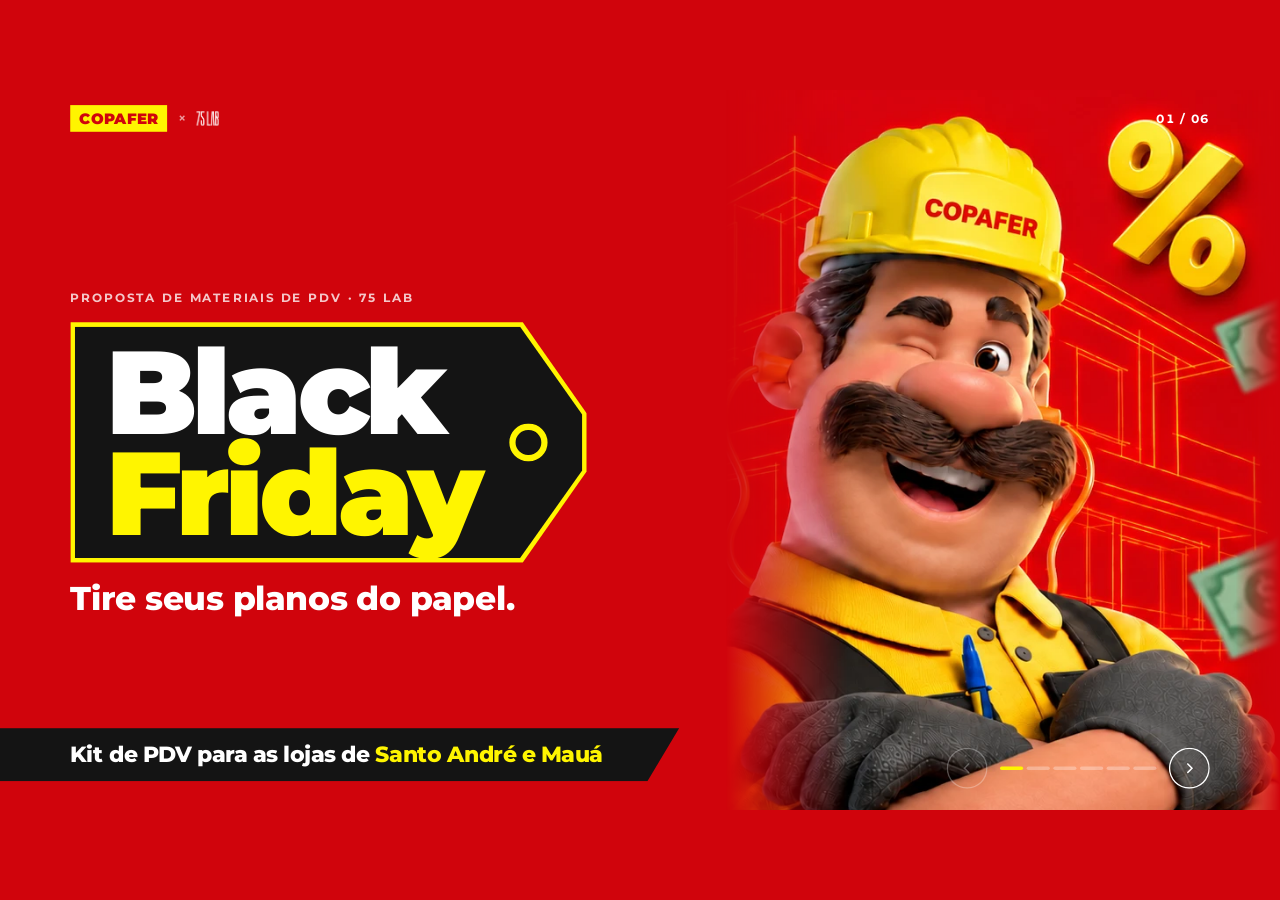
==== commit f4bb436c: "Kit revisado com 25 peças e nova tela de visão geral - Quantidades por loja definidas em 18 peças, c" ====
--- a/index.html
+++ b/index.html
@@ -180,7 +180,7 @@
 .card dt{font:700 10.5px/1.6 var(--f);letter-spacing:.12em;text-transform:uppercase;color:var(--gray)}
 .card dd{font-weight:600}
 
-/* ---------- 04 · investimento ---------- */
+/* ---------- 05 · investimento ---------- */
 .inv{display:grid;grid-template-columns:repeat(2,minmax(0,1fr));gap:clamp(14px,2cqw,28px);flex:1;align-items:stretch}
 .opt{--ol:rgba(255,255,255,.14);border-radius:16px;padding:clamp(20px,2.4cqw,34px);display:flex;flex-direction:column;gap:clamp(10px,1.6cqh,16px);background:#1F1F1F}
 .opt.full{--ol:rgba(20,20,20,.16);background:var(--yel);color:var(--ink)}
@@ -196,20 +196,47 @@
 .opt .tot span{font:800 12px/1 var(--f);letter-spacing:.16em;text-transform:uppercase}
 .opt .tot b{font:900 clamp(26px,2.6cqw,42px)/1 var(--f);letter-spacing:-.03em}
 
-/* ---------- 05 · quantidade por loja ---------- */
-#s5 .h2{font-size:clamp(30px,3.4cqw,56px);max-width:none}
-#s5{gap:clamp(14px,2.6cqh,26px)}
-.rules5{display:grid;grid-template-columns:repeat(5,minmax(0,1fr));gap:clamp(10px,1.1cqw,16px);margin:auto 0}
-.rules5>li{background:var(--white);color:var(--ink);border-radius:14px;padding:clamp(14px,1.4cqw,20px);display:flex;flex-direction:column;gap:10px;box-shadow:0 18px 40px -24px rgba(0,0,0,.45)}
-.rules5 .rn{display:flex;align-items:baseline;gap:6px;font:700 11px/1 var(--f);letter-spacing:.14em;text-transform:uppercase;color:var(--gray)}
-.rules5 .rn b{font:900 clamp(34px,3.2cqw,48px)/.85 var(--f);letter-spacing:-.04em;color:var(--red)}
-.rules5 h3{font:800 clamp(16px,1.3cqw,19px)/1.15 var(--f)}
-.rules5 .rd{font-size:13px;line-height:1.45;color:var(--gray)}
-.rules5 .ex{display:flex;flex-direction:column;gap:5px;padding:9px 0;border-top:1px solid rgba(20,20,20,.1);border-bottom:1px solid rgba(20,20,20,.1)}
-.rules5 .ex li{font-size:12.5px;line-height:1.35}
-.rules5 .ex b{font-weight:800}
-.rules5 .all{font-size:11.5px;line-height:1.5;color:var(--gray);margin-top:auto}
-.rules5 .all::before{content:"Peças: ";font-weight:800;color:var(--ink)}
+/* ---------- 04 · visão geral: as peças em 4 colunas, uma por área ---------- */
+#s4 .h2,#s6 .h2{font-size:clamp(30px,3.4cqw,56px);max-width:none}
+#s4,#s6{gap:clamp(14px,2.6cqh,26px)}
+.mleg{display:flex;flex-wrap:wrap;gap:8px 18px;font:600 13px/1 var(--f);color:var(--gray)}
+.mleg li{display:flex;align-items:center;gap:7px}
+.mp{flex:none;font:800 9.5px/1 var(--f);letter-spacing:.06em;padding:3px 5px;border-radius:4px;color:var(--ink);background:var(--white);box-shadow:inset 0 0 0 1px var(--ink)}
+.mp.p1{background:var(--yel)}
+.mp.p3{color:var(--gray);box-shadow:inset 0 0 0 1px var(--gray)}
+.macro{flex:1;min-height:0;display:grid;grid-template-columns:repeat(4,minmax(0,1fr));gap:clamp(14px,1.7cqw,26px)}
+.mz{display:flex;flex-direction:column;min-height:0}
+.mz h3{display:flex;align-items:center;gap:8px;font:800 14px/1 var(--f);padding-bottom:10px;border-bottom:2px solid var(--ink)}
+.mz h3 .n{display:grid;place-items:center;width:20px;height:20px;border-radius:50%;background:var(--red);color:var(--white);font:800 11px/1 var(--f);font-style:normal}
+.mz h3 span{margin-left:auto;font-weight:700;color:var(--gray)}
+.mz ul{flex:1;min-height:0;display:grid;grid-template-rows:repeat(var(--rows,7),minmax(0,1fr))}
+.mz li{display:grid;grid-template-columns:clamp(56px,4.6cqw,70px) minmax(0,1fr);gap:12px;align-items:center;padding:3px 0;border-bottom:1px solid var(--line)}
+.mt{display:block;width:100%;aspect-ratio:4/3;border-radius:6px;overflow:hidden;background:var(--white);box-shadow:inset 0 0 0 1px rgba(20,20,20,.12)}
+.mt img{width:100%;height:100%;object-fit:contain;padding:3px}
+button.mt{cursor:zoom-in;transition:box-shadow .2s}
+button.mt:hover{box-shadow:inset 0 0 0 2px var(--red)}
+.mt.au{display:grid;place-items:center;background:var(--paper);color:var(--gray)}
+.mt.au svg{width:22px;height:22px;fill:none;stroke:currentColor;stroke-width:1.8}
+.mn{font:800 12.5px/1.2 var(--f)}
+.ms{font-size:11px;line-height:1.3;color:var(--gray);margin-top:2px}
+.mq{display:flex;align-items:center;gap:6px;font:700 11.5px/1.25 var(--f);color:var(--red);margin-top:3px}
+
+/* ---------- 06 · quantidade por loja ---------- */
+#s6 .lead{max-width:none}
+.qty{flex:1;min-height:0;display:grid;grid-template-columns:minmax(0,2fr) minmax(0,1fr);gap:clamp(12px,1.4cqw,20px)}
+.qcol{display:flex;flex-direction:column;gap:10px;min-height:0}
+.ql{font:800 12px/1.2 var(--f);letter-spacing:.18em;text-transform:uppercase;color:var(--yel)}
+.qgrid{flex:1;display:grid;grid-template-columns:repeat(6,minmax(0,1fr));grid-auto-rows:1fr;gap:1px;background:color-mix(in srgb,var(--ink) 16%,var(--yel));border-radius:14px;overflow:hidden;box-shadow:0 18px 40px -24px rgba(0,0,0,.45)}
+.qgrid li{display:flex;flex-direction:column;justify-content:flex-start;gap:10px;padding:clamp(14px,2.6cqh,24px) clamp(12px,1.1cqw,16px) 12px;background:var(--yel);color:var(--ink);font:700 clamp(12.5px,.95cqw,14px)/1.25 var(--f)}
+.qgrid b{font:900 clamp(40px,4cqw,62px)/.85 var(--f);letter-spacing:-.04em;color:var(--red)}
+.qrule{flex:1;display:flex;flex-direction:column;background:var(--white);color:var(--ink);border-radius:14px;padding:4px clamp(16px,1.5cqw,22px);box-shadow:0 18px 40px -24px rgba(0,0,0,.45)}
+.qrule>li{flex:1;display:flex;flex-direction:column;justify-content:center;gap:7px;padding:12px 0}
+.qrule>li+li{border-top:1px solid rgba(20,20,20,.1)}
+.qrule h3{display:flex;align-items:baseline;gap:10px;font:800 clamp(15px,1.2cqw,18px)/1.15 var(--f)}
+.qrule h3 b{font:900 clamp(26px,2.2cqw,32px)/.85 var(--f);letter-spacing:-.04em;color:var(--red)}
+.qrule .rd{font-size:12.5px;line-height:1.4;color:var(--gray)}
+.qrule ul{display:flex;flex-direction:column;gap:3px;font-size:12.5px;line-height:1.35}
+.qrule ul b{font-weight:800}
 
 /* ---------- imagem ampliada ---------- */
 button.ph{display:block;width:100%;padding:0;border:0;cursor:zoom-in}
@@ -291,7 +318,10 @@
   .cover .copy{max-width:none}
   .hero{position:relative;order:3;align-self:center;height:min(68cqw,420px);margin:0 calc(var(--px) * -1) -8px;width:auto;
     -webkit-mask-image:linear-gradient(180deg,#000 75%,transparent);mask-image:linear-gradient(180deg,#000 75%,transparent)}
-  .nums,.inv,.rules5{grid-template-columns:minmax(0,1fr)}
+  .nums,.inv,.qty,.macro{grid-template-columns:minmax(0,1fr)}
+  .mz ul{display:block}
+  .mz li{padding:8px 0}
+  .qgrid{grid-template-columns:repeat(3,minmax(0,1fr))}
   .nums li+li{padding-left:0;border-left:0;border-top:1px solid var(--line)}
   .nums li{padding:16px 0}
   .card{flex-basis:78cqw}
@@ -351,14 +381,14 @@
     <p class="lead" data-r style="--d:.2s">Comunicar a Black Friday nas lojas de <b>Santo André</b> e <b>Mauá</b>, de forma institucional, da avenida ao caixa.</p>
   </div>
   <ul class="nums">
-    <li data-r style="--d:.2s"><b>42</b><span>peças por loja, o mesmo kit nas duas</span></li>
-    <li data-r style="--d:.3s"><b>20</b><span>essenciais, que já cobrem a loja inteira</span></li>
+    <li data-r style="--d:.2s"><b>25</b><span>peças por loja, o mesmo kit nas duas</span></li>
+    <li data-r style="--d:.3s"><b>15</b><span>essenciais, que já cobrem a loja inteira</span></li>
     <li data-r style="--d:.4s"><b>4</b><span>áreas da loja, da avenida ao caixa</span></li>
   </ul>
   <ul class="crit" data-r style="--d:.5s">
     <li>Sem preço nas peças fixas: o preço entra nos cartazes da loja</li>
     <li>Impressão digital e estruturas que a loja já tem</li>
-    <li>Quantidades fechadas na medição das lojas</li>
+    <li>18 das 25 peças com quantidade definida por loja</li>
   </ul>
 </section>
 
@@ -366,7 +396,7 @@
 <section class="s t-paper" id="s3" data-title="O kit" data-tone="light" aria-label="O kit">
   <div class="kit-top">
     <div class="head">
-      <p class="eyebrow" data-r>O kit · 42 peças por loja</p>
+      <p class="eyebrow" data-r>O kit · 25 peças por loja</p>
       <h2 class="h2" data-r style="--d:.1s">Da avenida <em>ao caixa</em></h2>
     </div>
     <div class="tabs prio" role="group" aria-label="Filtrar por prioridade" id="prio" data-r style="--d:.15s"></div>
@@ -379,17 +409,33 @@
   </div>
 </section>
 
-<!-- 04 · INVESTIMENTO -->
-<section class="s t-dark" id="s4" data-title="Investimento" data-tone="dark" aria-label="Investimento">
+<!-- 04 · VISÃO GERAL (montada pelo script a partir da lista KIT) -->
+<section class="s t-light" id="s4" data-title="Visão geral" data-tone="light" aria-label="Visão geral do kit">
+  <div class="kit-top">
+    <div class="head">
+      <p class="eyebrow" data-r>Visão geral · 25 peças por loja</p>
+      <h2 class="h2" data-r style="--d:.1s">O kit inteiro <em>em uma tela</em></h2>
+    </div>
+    <ul class="mleg" aria-label="Prioridade" data-r style="--d:.15s">
+      <li><span class="mp p1">P1</span>Essencial</li>
+      <li><span class="mp p2">P2</span>Recomendada</li>
+      <li><span class="mp p3">P3</span>Opcional</li>
+    </ul>
+  </div>
+  <div class="macro" id="macro" data-r style="--d:.2s"></div>
+</section>
+
+<!-- 05 · INVESTIMENTO -->
+<section class="s t-dark" id="s5" data-title="Investimento" data-tone="dark" aria-label="Investimento">
   <div class="head">
     <p class="eyebrow" data-r>Investimento · projeto e materiais</p>
     <h2 class="h2" data-r style="--d:.1s">Duas opções <em>de escopo</em></h2>
   </div>
   <div class="inv">
     <article class="opt" data-r style="--d:.2s">
-      <p class="k">20 peças por loja</p>
+      <p class="k">15 peças por loja</p>
       <h3>Kit essencial</h3>
-      <p class="d">As peças P1: fachada, vidros, wind banners, pórtico, banners aéreos, móbiles, totens, cartazes, gôndolas, pallets, checkouts e telas.</p>
+      <p class="d">As peças P1: fachada, vidros, wind banners, pórtico, banners aéreos, móbiles, totens, cartazes, sinalização de gôndola, bottons e vídeo para as TVs.</p>
       <dl>
         <dt>Projeto: KV, artes e modelos de cartaz</dt><dd>R$ [__]</dd>
         <dt>Materiais outdoor</dt><dd>R$ [__]</dd>
@@ -400,9 +446,9 @@
       <p class="tot"><span>Total · 2 lojas</span><b>R$ [a preencher]</b></p>
     </article>
     <article class="opt full" data-r style="--d:.3s">
-      <p class="k">42 peças por loja</p>
+      <p class="k">25 peças por loja</p>
       <h3>Kit completo</h3>
-      <p class="d">O essencial mais 15 recomendadas e 7 opcionais: gradil, postes, pilares, carrinhos, bandeirolas, piso, balcões, rádio e frota.</p>
+      <p class="d">O essencial mais 6 recomendadas e 4 opcionais: gradil, banners de coluna, placas de carrinho, roll-ups, displays de balcão, rádio, adesivos de piso, divisores de esteira e camisetas.</p>
       <dl>
         <dt>Projeto: KV, artes e modelos de cartaz</dt><dd>R$ [__]</dd>
         <dt>Materiais outdoor</dt><dd>R$ [__]</dd>
@@ -416,60 +462,68 @@
   <p class="note" data-r style="--d:.4s"><b>Pagamento:</b> [a preencher]</p>
 </section>
 
-<!-- 05 · QUANTIDADE POR LOJA -->
-<section class="s" id="s5" data-title="Quantidade por loja" data-tone="red" aria-label="Quantidade por loja">
+<!-- 06 · QUANTIDADE POR LOJA -->
+<section class="s" id="s6" data-title="Quantidade por loja" data-tone="red" aria-label="Quantidade por loja">
   <div class="head">
     <p class="eyebrow" data-r>Quantidade por loja</p>
-    <h2 class="h2" data-r style="--d:.1s">Cinco regras para <em>chegar ao número</em></h2>
-    <p class="lead" data-r style="--d:.15s">Cada peça segue uma regra. Na medição das duas lojas, a regra vira quantidade.</p>
+    <h2 class="h2" data-r style="--d:.1s">Quanto vai <em>em cada loja</em></h2>
+    <p class="lead" data-r style="--d:.15s">18 das 25 peças já têm quantidade definida. As outras 7 seguem a loja, as ofertas ou são arquivos digitais.</p>
   </div>
-  <ol class="rules5">
-    <li data-r style="--d:.2s">
-      <p class="rn"><b>8</b>peças</p>
-      <h3>Uma por elemento</h3>
-      <p class="rd">Cada fachada, entrada, doca, acesso ou balcão recebe a sua.</p>
-      <ul class="ex"><li><b>Lona de fachada</b> · 1 por fachada</li><li><b>Pórtico</b> · 1 por entrada</li></ul>
-      <p class="all">Lona de fachada, portas e vidros, pórtico, piso de boas-vindas, doca de retirada, cancela e guarita, balcão de retirada, painel de LED.</p>
-    </li>
-    <li data-r style="--d:.25s">
-      <p class="rn"><b>16</b>peças</p>
-      <h3>Por contagem</h3>
-      <p class="rd">Proporcional ao que existe na loja: pontas, caixas, pilares e equipe.</p>
-      <ul class="ex"><li><b>Testeira</b> · 1 por ponta</li><li><b>Adesivo de caixa</b> · 1 por checkout</li></ul>
-      <p class="all">Testeira e lateral de ponta, saia de pallet, display de mesa, banner aéreo, placa de corredor, pilares, carrinhos, adesivo e número de caixa, display de balcão, divisor de esteira, piso da fila, botton, camiseta, frota.</p>
-    </li>
-    <li data-r style="--d:.3s">
-      <p class="rn"><b>7</b>peças</p>
-      <h3>Por metragem</h3>
-      <p class="rd">Distribuídas pela distância de corredores, gôndolas e estacionamento.</p>
-      <ul class="ex"><li><b>Móbile</b> · 1 a cada 15–20 m</li><li><b>Stopper</b> · 1 a cada 3–5 m</li></ul>
-      <p class="all">Faixa de gôndola, stopper, móbile, bandeirolas, piso direcional, lona de gradil, banner de poste.</p>
-    </li>
-    <li data-r style="--d:.35s">
-      <p class="rn"><b>3</b>peças</p>
-      <h3>Pelas ofertas</h3>
-      <p class="rd">Acompanham o número de produtos em oferta definido pela Copafer.</p>
-      <ul class="ex"><li><b>Cartaz</b> · ofertas + 30%</li><li><b>Splash</b> · 2 por oferta</li></ul>
-      <p class="all">Cartaz com preço em branco, wobbler, splash adesivo.</p>
-    </li>
-    <li data-r style="--d:.4s">
-      <p class="rn"><b>8</b>peças</p>
-      <h3>Fixas por loja</h3>
-      <p class="rd">Uma faixa por loja, ajustada ao tamanho de cada uma.</p>
-      <ul class="ex"><li><b>Wind banner</b> · 8 a 12</li><li><b>Roll-up</b> · 4 a 6</li></ul>
-      <p class="all">Wind banner, totem, roll-up, cavalete, inflável, vídeo para TVs, spot de rádio, modelos editáveis de cartaz.</p>
-    </li>
-  </ol>
+  <div class="qty">
+    <div class="qcol" data-r style="--d:.2s">
+      <p class="ql">Quantidade definida · 18 peças</p>
+      <ul class="qgrid">
+        <li><b>100</b><span>Splash adesivo</span></li>
+        <li><b>50</b><span>Faixa de gôndola</span></li>
+        <li><b>50</b><span>Stopper</span></li>
+        <li><b>50</b><span>Wobbler</span></li>
+        <li><b>30</b><span>Placa de carrinho</span></li>
+        <li><b>20</b><span>Móbile</span></li>
+        <li><b>15</b><span>Botton da equipe</span></li>
+        <li><b>15</b><span>Camiseta da campanha</span></li>
+        <li><b>10</b><span>Adesivo de piso direcional</span></li>
+        <li><b>10</b><span>Adesivo de piso da fila</span></li>
+        <li><b>5</b><span>Banner aéreo de departamento</span></li>
+        <li><b>5</b><span>Divisor de esteira</span></li>
+        <li><b>4</b><span>Totem de chão</span></li>
+        <li><b>3</b><span>Banner de coluna</span></li>
+        <li><b>3</b><span>Display de balcão</span></li>
+        <li><b>2</b><span>Roll-up</span></li>
+        <li><b>1</b><span>Adesivo de portas e vidros</span></li>
+        <li><b>1</b><span>Lona de gradil ou muro</span></li>
+      </ul>
+    </div>
+    <div class="qcol" data-r style="--d:.3s">
+      <p class="ql">Pela regra · 7 peças</p>
+      <ol class="qrule">
+        <li>
+          <h3><b>3</b>Pela estrutura da loja</h3>
+          <p class="rd">Fechadas na medição das duas lojas.</p>
+          <ul><li><b>Lona de fachada</b> · 1 por fachada visível</li><li><b>Pórtico</b> · 1 por entrada de clientes</li><li><b>Wind banner</b> · 8 a 12</li></ul>
+        </li>
+        <li>
+          <h3><b>1</b>Pelas ofertas</h3>
+          <p class="rd">Acompanha os produtos em oferta.</p>
+          <ul><li><b>Cartaz com preço em branco</b> · ofertas + 30%</li></ul>
+        </li>
+        <li>
+          <h3><b>3</b>Arquivos digitais</h3>
+          <p class="rd">Uma entrega serve as duas lojas.</p>
+          <ul><li><b>Modelos editáveis de cartaz</b> · 1 kit</li><li><b>Vídeo para TVs</b> · 1 conjunto</li><li><b>Spot de rádio</b> · 1 a 2 versões</li></ul>
+        </li>
+      </ol>
+    </div>
+  </div>
 </section>
 
 </main>
 </div>
 
 <script>
-/* ---------- o kit: 42 peças por loja ----------
-   Cada peça tem um número (01–42) que é também o nome da imagem em assets/pdv/:
+/* ---------- o kit: 25 peças por loja ----------
+   Cada peça tem um número (01–25) que é também o nome da imagem em assets/pdv/:
    assets/pdv/01-lona-de-fachada.jpg (aceita .jpg, .png ou .webp).
-   pr: 1 essencial · 2 recomendada · 3 opcional */
+   s: substrato (resumo para a visão geral) · pr: 1 essencial · 2 recomendada · 3 opcional */
 var ZONES = [
   { id: 'fora', name: 'Lado de fora' },
   { id: 'teto', name: 'Entrada e teto' },
@@ -477,51 +531,34 @@
   { id: 'caixa', name: 'Checkout e telas' }
 ];
 var KIT = [
-  { z: 'fora', pr: 1, f: 'lona-de-fachada', n: 'Lona de fachada', m: 'Lona front-light 440 g com ilhós, ou tela mesh se a fachada pega vento. Ref. 10 × 3 m, na estrutura existente.', q: '1 por fachada visível da avenida' },
-  { z: 'fora', pr: 1, f: 'adesivo-de-portas-e-vidros', n: 'Adesivo de portas e vidros', m: 'Vinil perfurado one-way vision, que mantém a visão de dentro para fora.', q: 'Todos os vidros da entrada' },
-  { z: 'fora', pr: 1, f: 'wind-banner', n: 'Wind banner', m: 'Tecido sublimado, haste de fibra e base com peso d’água ou espeto de solo. Ref. 3 m.', q: '8 a 12' },
-  { z: 'fora', pr: 2, f: 'lona-de-gradil', n: 'Lona de gradil ou muro', m: 'Lona 440 g com ilhós e abraçadeiras. Ref. 5 × 1 m.', q: '1 a cada 10–15 m de gradil' },
-  { z: 'fora', pr: 2, f: 'banner-de-poste', n: 'Banner de poste', m: 'Lona dupla face blackout com bastão e braço metálico. Ref. 0,6 × 1,5 m.', q: '1 a cada 2 postes do estacionamento' },
-  { z: 'fora', pr: 2, f: 'cavalete-de-calcada', n: 'Cavalete de calçada', m: 'Troca de adesivo ou lona nos cavaletes existentes, dentro do lote. Ref. 60 × 90 cm.', q: '2 a 4' },
-  { z: 'fora', pr: 2, f: 'lona-da-doca-de-retirada', n: 'Lona da doca de retirada', m: 'Lona 440 g na área de carga e retirada de mercadorias, medida no local.', q: '1 por doca' },
-  { z: 'fora', pr: 3, f: 'adesivo-de-cancela-e-guarita', n: 'Adesivo de cancela e guarita', m: 'Vinil com laminação UV. Ref. faixa de 3 m × 15 cm na cancela.', q: '1 kit por acesso de veículos' },
-  { z: 'fora', pr: 3, f: 'adesivo-de-frota', n: 'Adesivo de frota', m: 'Vinil removível nas laterais e na traseira dos caminhões de entrega.', q: '1 kit por caminhão' },
-  { z: 'fora', pr: 3, f: 'inflavel', n: 'Inflável', m: 'Biruta (sky dancer) de estoque, ou inflável personalizado com o KV.', q: '1 a 2' },
-
-  { z: 'teto', pr: 1, f: 'portico-de-entrada', n: 'Pórtico de entrada', m: 'Treliça Q30 locada com lona ou tecido sublimado. Ref. 4 × 3 m.', q: '1 por entrada de clientes' },
-  { z: 'teto', pr: 1, f: 'banner-aereo-de-departamento', n: 'Banner aéreo de departamento', m: 'Lona dupla face blackout com bastão e cabo de aço, “Black Friday em [departamento]”. Ref. 3 × 1,5 m.', q: '1 por departamento + corredores centrais' },
-  { z: 'teto', pr: 1, f: 'mobile', n: 'Móbile', m: 'PS 2 mm dupla face com recorte especial. Ref. 60 × 60 cm.', q: '1 a cada 15–20 m de corredor' },
-  { z: 'teto', pr: 1, f: 'totem-de-chao', n: 'Totem de chão', m: 'Papelão micro-ondulado de 3 faces, ou PS com base. Ref. 0,6 × 1,8 m.', q: '2 a 4' },
-  { z: 'teto', pr: 2, f: 'adesivo-de-carrinho', n: 'Adesivo de carrinho', m: 'Vinil na placa frontal ou faixa na grade. Ref. 30 × 20 cm.', q: '1 por carrinho' },
-  { z: 'teto', pr: 2, f: 'envelopamento-de-pilares', n: 'Envelopamento de pilares', m: 'Lona com velcro ou adesivo removível. Ref. 2,5 m de altura.', q: '1 por pilar da circulação principal' },
-  { z: 'teto', pr: 2, f: 'bandeirolas', n: 'Bandeirolas', m: 'Varal em couché 150 g ou PS 0,5 mm. Ref. 20 × 30 cm.', q: 'Metragem dos corredores principais' },
-  { z: 'teto', pr: 2, f: 'roll-up', n: 'Roll-up', m: 'Lona ou poliéster nas bases retráteis que a loja já tem. Ref. 0,85 × 2 m.', q: '4 a 6' },
-  { z: 'teto', pr: 2, f: 'capa-de-placa-de-corredor', n: 'Capa de placa de corredor', m: 'Adesivo removível ou testeira em PS sobre a placa atual, mantendo o número.', q: '1 por placa de corredor' },
-  { z: 'teto', pr: 2, f: 'adesivo-de-piso-de-boas-vindas', n: 'Adesivo de piso de boas-vindas', m: 'Vinil com laminação antiderrapante no hall. Ref. 1,5 × 1,5 m.', q: '1 por entrada de clientes' },
-  { z: 'teto', pr: 3, f: 'adesivo-de-piso-direcional', n: 'Adesivo de piso direcional', m: 'Vinil antiderrapante, fora da rota de empilhadeira. Ref. 60 cm.', q: '1 a cada 10 m de corredor' },
-
-  { z: 'gondola', pr: 1, f: 'modelos-editaveis-de-cartaz', n: 'Modelos editáveis de cartaz', m: 'Arquivos de A6 a A3 para a impressora da loja, com campos de produto, preço e condição.', q: '1 kit (entrega digital)' },
-  { z: 'gondola', pr: 1, f: 'cartaz-com-preco-em-branco', n: 'Cartaz com preço em branco', m: 'Couché 150 g com o KV impresso e campo de preço para preencher. A4, A3 e A2.', q: 'Ofertas + 30% de reposição' },
-  { z: 'gondola', pr: 1, f: 'testeira-de-ponta-de-gondola', n: 'Testeira de ponta de gôndola', m: 'PS 1–2 mm ou adesivo sobre a testeira existente. Ref. 1 × 0,3 m.', q: '1 por ponta de gôndola' },
-  { z: 'gondola', pr: 1, f: 'saia-de-pallet', n: 'Saia de pallet', m: 'Polionda ou papelão, 4 faces para pallet PBR. Ref. 30 cm de altura.', q: '1 por pallet ou ilha promocional' },
-  { z: 'gondola', pr: 1, f: 'faixa-de-gondola', n: 'Faixa de gôndola', m: 'PS 0,3 mm ou couché laminado, encaixado na canaleta de preço.', q: 'Metragem das gôndolas com oferta' },
-  { z: 'gondola', pr: 1, f: 'stopper', n: 'Stopper', m: 'PS 1 mm perpendicular à prateleira. Ref. 20 × 15 cm.', q: '1 a cada 3–5 m de gôndola' },
-  { z: 'gondola', pr: 1, f: 'wobbler', n: 'Wobbler', m: 'PS 0,5 mm com haste flexível e adesivo. Ref. 10 cm.', q: '1 por produto em destaque' },
-  { z: 'gondola', pr: 1, f: 'splash-adesivo', n: 'Splash adesivo', m: 'Adesivo em rolo com o selo Black Friday, para etiquetas e embalagens. Ref. 5 cm.', q: '2 por produto em oferta' },
-  { z: 'gondola', pr: 2, f: 'lateral-de-ponta-de-gondola', n: 'Lateral de ponta de gôndola', m: 'Adesivo removível nas laterais das pontas. Ref. 0,4 × 1,8 m.', q: '2 por ponta de gôndola' },
-  { z: 'gondola', pr: 2, f: 'display-de-mesa', n: 'Display de mesa', m: 'PS 2 mm ou acrílico com base, A4, nas áreas de pisos, louças e metais.', q: '1 por ambiente ou mesa de amostras' },
-
-  { z: 'caixa', pr: 1, f: 'adesivo-frontal-do-checkout', n: 'Adesivo frontal do checkout', m: 'Vinil laminado no lado do cliente da bancada. Ref. 1 × 0,8 m.', q: '1 por checkout' },
-  { z: 'caixa', pr: 1, f: 'capa-do-numero-de-caixa', n: 'Capa do número de caixa', m: 'Adesivo ou PS sobre a placa atual, mantendo o número visível.', q: '1 por checkout' },
-  { z: 'caixa', pr: 1, f: 'botton-da-equipe', n: 'Botton da equipe', m: 'Botton de 5,5 cm com alfinete, no uniforme de quem atende.', q: '1 por colaborador + 10%' },
-  { z: 'caixa', pr: 1, f: 'video-para-tvs', n: 'Vídeo para TVs e monitores', m: 'Loops de 15 e 30 s, em 16:9 e 9:16, para as TVs e monitores da loja.', q: '1 conjunto por loja' },
-  { z: 'caixa', pr: 1, f: 'painel-de-led', n: 'Painel de LED da fachada', m: 'Vídeo ou estático na resolução do painel, se a loja tiver um.', q: '1 conjunto por loja' },
-  { z: 'caixa', pr: 2, f: 'display-de-balcao', n: 'Display de balcão', m: 'PS A5 ou A4 com os serviços da loja e o QR code do grupo VIP de WhatsApp.', q: '1 por checkout e balcão' },
-  { z: 'caixa', pr: 2, f: 'sinalizacao-do-balcao-de-retirada', n: 'Sinalização do balcão de retirada', m: 'Lona ou PS com o KV e a mensagem de retirada, medida no local.', q: '1 kit por balcão' },
-  { z: 'caixa', pr: 2, au: 1, f: 'spot-de-radio-interna', n: 'Spot de rádio interna', m: 'Locução institucional de 30 s, repetida a cada 15 minutos.', q: '1 a 2 versões' },
-  { z: 'caixa', pr: 3, f: 'adesivo-de-piso-da-fila', n: 'Adesivo de piso da fila', m: 'Vinil antiderrapante na fila do checkout. Ref. 40 cm.', q: '1 por fila' },
-  { z: 'caixa', pr: 3, f: 'divisor-de-esteira', n: 'Divisor de esteira', m: 'Adesivo sobre o divisor existente, ou divisor novo em PS impresso.', q: '2 por checkout com esteira' },
-  { z: 'caixa', pr: 3, f: 'camiseta-da-campanha', n: 'Camiseta da campanha', m: 'Malha com estampa DTF ou silk, ou patch sobre o colete atual.', q: '1 por colaborador' }
+  { z: 'fora', pr: 1, f: 'lona-de-fachada', n: 'Lona de fachada', s: 'Lona front-light 440 g', m: 'Lona front-light 440 g com ilhós, ou tela mesh se a fachada pega vento. Ref. 10 × 3 m, na estrutura existente.', q: '1 por fachada visível da avenida' },
+  { z: 'fora', pr: 1, f: 'adesivo-de-portas-e-vidros', n: 'Adesivo de portas e vidros', s: 'Vinil perfurado one-way', m: 'Vinil perfurado one-way vision, que mantém a visão de dentro para fora.', q: '1 por loja' },
+  { z: 'fora', pr: 1, f: 'wind-banner', n: 'Wind banner', s: 'Tecido sublimado com haste', m: 'Tecido sublimado, haste de fibra e base com peso d’água ou espeto de solo. Ref. 3 m.', q: '8 a 12' },
+  { z: 'fora', pr: 2, f: 'lona-de-gradil', n: 'Lona de gradil ou muro', s: 'Lona 440 g com ilhós', m: 'Lona 440 g com ilhós e abraçadeiras. Ref. 5 × 1 m.', q: '1 por loja' },
+  { z: 'fora', pr: 2, f: 'banner-de-coluna', n: 'Banner de coluna', s: 'Lona blackout dupla face', m: 'Lona dupla face blackout com bastão, preso à coluna. Ref. 0,6 × 1,5 m.', q: '3 por loja' },
+
+  { z: 'teto', pr: 1, f: 'portico-de-entrada', n: 'Pórtico de entrada', s: 'Treliça Q30 com lona', m: 'Treliça Q30 locada com lona ou tecido sublimado. Ref. 4 × 3 m.', q: '1 por entrada de clientes' },
+  { z: 'teto', pr: 1, f: 'banner-aereo-de-departamento', n: 'Banner aéreo de departamento', s: 'Lona blackout dupla face', m: 'Lona dupla face blackout com bastão e cabo de aço, “Black Friday em [departamento]”. Ref. 3 × 1,5 m.', q: '5 por loja' },
+  { z: 'teto', pr: 1, f: 'mobile', n: 'Móbile', s: 'PS 2 mm dupla face', m: 'PS 2 mm dupla face com recorte especial. Ref. 60 × 60 cm.', q: '20 por loja' },
+  { z: 'teto', pr: 1, f: 'totem-de-chao', n: 'Totem de chão', s: 'Papelão micro-ondulado', m: 'Papelão micro-ondulado de 3 faces, ou PS com base. Ref. 0,6 × 1,8 m.', q: '4 por loja' },
+  { z: 'teto', pr: 2, f: 'placa-de-carrinho', n: 'Placa de carrinho', s: 'PS 2 mm', m: 'Placa em PS 2 mm na frente do carrinho. Ref. 30 × 20 cm.', q: '30 por loja' },
+  { z: 'teto', pr: 2, f: 'roll-up', n: 'Roll-up', s: 'Lona ou poliéster', m: 'Lona ou poliéster nas bases retráteis que a loja já tem. Ref. 0,85 × 2 m.', q: '2 por loja' },
+  { z: 'teto', pr: 3, f: 'adesivo-de-piso-direcional', n: 'Adesivo de piso direcional', s: 'Vinil antiderrapante', m: 'Vinil antiderrapante, fora da rota de empilhadeira. Ref. 60 cm.', q: '10 por loja' },
+
+  { z: 'gondola', pr: 1, f: 'modelos-editaveis-de-cartaz', n: 'Modelos editáveis de cartaz', s: 'Arquivo digital, A6 a A3', m: 'Arquivos de A6 a A3 para a impressora da loja, com campos de produto, preço e condição.', q: '1 kit (entrega digital)' },
+  { z: 'gondola', pr: 1, f: 'cartaz-com-preco-em-branco', n: 'Cartaz com preço em branco', s: 'Couché 150 g', m: 'Couché 150 g com o KV impresso e campo de preço para preencher. A4, A3 e A2.', q: 'Ofertas + 30% de reposição' },
+  { z: 'gondola', pr: 1, f: 'faixa-de-gondola', n: 'Faixa de gôndola', s: 'PS 0,3 mm', m: 'PS 0,3 mm ou couché laminado, encaixado na canaleta de preço.', q: '50 por loja' },
+  { z: 'gondola', pr: 1, f: 'stopper', n: 'Stopper', s: 'PS 1 mm', m: 'PS 1 mm perpendicular à prateleira. Ref. 20 × 15 cm.', q: '50 por loja' },
+  { z: 'gondola', pr: 1, f: 'wobbler', n: 'Wobbler', s: 'PS 0,5 mm com haste', m: 'PS 0,5 mm com haste flexível e adesivo. Ref. 10 cm.', q: '50 por loja' },
+  { z: 'gondola', pr: 1, f: 'splash-adesivo', n: 'Splash adesivo', s: 'Adesivo em rolo', m: 'Adesivo em rolo com o selo Black Friday, para etiquetas e embalagens. Ref. 5 cm.', q: '100 por loja' },
+
+  { z: 'caixa', pr: 1, f: 'botton-da-equipe', n: 'Botton da equipe', s: 'Botton 5,5 cm com alfinete', m: 'Botton de 5,5 cm com alfinete, no uniforme de quem atende.', q: '15 por loja' },
+  { z: 'caixa', pr: 1, f: 'video-para-tvs', n: 'Vídeo para TVs e monitores', s: 'Vídeo 16:9 e 9:16', m: 'Loops de 15 e 30 s, em 16:9 e 9:16, para as TVs e monitores da loja.', q: '1 conjunto por loja' },
+  { z: 'caixa', pr: 2, f: 'display-de-balcao', n: 'Display de balcão', s: 'PS A5 ou A4', m: 'PS A5 ou A4 com os serviços da loja e o QR code do grupo VIP de WhatsApp.', q: '3 por loja' },
+  { z: 'caixa', pr: 2, au: 1, f: 'spot-de-radio-interna', n: 'Spot de rádio interna', s: 'Áudio de 30 s', m: 'Locução institucional de 30 s, repetida a cada 15 minutos.', q: '1 a 2 versões' },
+  { z: 'caixa', pr: 3, f: 'adesivo-de-piso-da-fila', n: 'Adesivo de piso da fila', s: 'Vinil antiderrapante', m: 'Vinil antiderrapante na fila do checkout. Ref. 40 cm.', q: '10 por loja' },
+  { z: 'caixa', pr: 3, f: 'divisor-de-esteira', n: 'Divisor de esteira', s: 'PS impresso ou adesivo', m: 'Adesivo sobre o divisor existente, ou divisor novo em PS impresso.', q: '5 por loja' },
+  { z: 'caixa', pr: 3, f: 'camiseta-da-campanha', n: 'Camiseta da campanha', s: 'Malha com DTF ou silk', m: 'Malha com estampa DTF ou silk, ou patch sobre o colete atual.', q: '15 por loja' }
 ];
 
 (function () {
@@ -680,7 +717,7 @@
   var ZN = {};
   ZONES.forEach(function (z) { ZN[z.id] = z.name; });
   // imagens presentes em assets/pdv/ (o build.ps1 preenche esta lista: nome sem extensão -> arquivo)
-  var PDV = {"01-lona-de-fachada":"01-lona-de-fachada.jpg","02-adesivo-de-portas-e-vidros":"02-adesivo-de-portas-e-vidros.jpg","03-wind-banner":"03-wind-banner.jpg","04-lona-de-gradil":"04-lona-de-gradil.jpg","05-banner-de-poste":"05-banner-de-poste.jpg","06-cavalete-de-calcada":"06-cavalete-de-calcada.jpg","07-lona-da-doca-de-retirada":"07-lona-da-doca-de-retirada.jpg","08-adesivo-de-cancela-e-guarita":"08-adesivo-de-cancela-e-guarita.jpg","09-adesivo-de-frota":"09-adesivo-de-frota.jpg","10-inflavel":"10-inflavel.jpg","11-portico-de-entrada":"11-portico-de-entrada.jpg","12-banner-aereo-de-departamento":"12-banner-aereo-de-departamento.jpg","13-mobile":"13-mobile.jpg","14-totem-de-chao":"14-totem-de-chao.jpg","15-adesivo-de-carrinho":"15-adesivo-de-carrinho.jpg","16-envelopamento-de-pilares":"16-envelopamento-de-pilares.jpg","17-bandeirolas":"17-bandeirolas.jpg","18-roll-up":"18-roll-up.jpg","19-capa-de-placa-de-corredor":"19-capa-de-placa-de-corredor.jpg","20-adesivo-de-piso-de-boas-vindas":"20-adesivo-de-piso-de-boas-vindas.jpg","21-adesivo-de-piso-direcional":"21-adesivo-de-piso-direcional.jpg","22-modelos-editaveis-de-cartaz":"22-modelos-editaveis-de-cartaz.jpg","23-cartaz-com-preco-em-branco":"23-cartaz-com-preco-em-branco.jpg","24-testeira-de-ponta-de-gondola":"24-testeira-de-ponta-de-gondola.jpg","25-saia-de-pallet":"25-saia-de-pallet.jpg","26-faixa-de-gondola":"26-faixa-de-gondola.jpg","27-stopper":"27-stopper.jpg","28-wobbler":"28-wobbler.jpg","29-splash-adesivo":"29-splash-adesivo.jpg","30-lateral-de-ponta-de-gondola":"30-lateral-de-ponta-de-gondola.jpg","31-display-de-mesa":"31-display-de-mesa.jpg","32-adesivo-frontal-do-checkout":"32-adesivo-frontal-do-checkout.jpg","33-capa-do-numero-de-caixa":"33-capa-do-numero-de-caixa.jpg","34-botton-da-equipe":"34-botton-da-equipe.jpg","35-video-para-tvs":"35-video-para-tvs.jpg","36-painel-de-led":"36-painel-de-led.jpg","37-display-de-balcao":"37-display-de-balcao.jpg","38-sinalizacao-do-balcao-de-retirada":"38-sinalizacao-do-balcao-de-retirada.jpg","40-adesivo-de-piso-da-fila":"40-adesivo-de-piso-da-fila.jpg","41-divisor-de-esteira":"41-divisor-de-esteira.jpg","42-camiseta-da-campanha":"42-camiseta-da-campanha.jpg"};
+  var PDV = {"01-lona-de-fachada":"01-lona-de-fachada.jpg","02-adesivo-de-portas-e-vidros":"02-adesivo-de-portas-e-vidros.jpg","03-wind-banner":"03-wind-banner.jpg","04-lona-de-gradil":"04-lona-de-gradil.jpg","05-banner-de-coluna":"05-banner-de-coluna.jpg","06-portico-de-entrada":"06-portico-de-entrada.jpg","07-banner-aereo-de-departamento":"07-banner-aereo-de-departamento.jpg","08-mobile":"08-mobile.jpg","09-totem-de-chao":"09-totem-de-chao.jpg","10-placa-de-carrinho":"10-placa-de-carrinho.jpg","11-roll-up":"11-roll-up.jpg","12-adesivo-de-piso-direcional":"12-adesivo-de-piso-direcional.jpg","13-modelos-editaveis-de-cartaz":"13-modelos-editaveis-de-cartaz.jpg","14-cartaz-com-preco-em-branco":"14-cartaz-com-preco-em-branco.jpg","15-faixa-de-gondola":"15-faixa-de-gondola.jpg","16-stopper":"16-stopper.jpg","17-wobbler":"17-wobbler.jpg","18-splash-adesivo":"18-splash-adesivo.jpg","19-botton-da-equipe":"19-botton-da-equipe.jpg","20-video-para-tvs":"20-video-para-tvs.jpg","21-display-de-balcao":"21-display-de-balcao.jpg","23-adesivo-de-piso-da-fila":"23-adesivo-de-piso-da-fila.jpg","24-divisor-de-esteira":"24-divisor-de-esteira.jpg","25-camiseta-da-campanha":"25-camiseta-da-campanha.jpg"};
   KIT.forEach(function (k, i) { k.file = pad(i + 1) + '-' + k.f; });
 
   function esc(s) { return String(s).replace(/[&<>"]/g, function (c) { return { '&': '&amp;', '<': '&lt;', '>': '&gt;', '"': '&quot;' }[c]; }); }
@@ -749,8 +786,8 @@
     lbxQt.textContent = 'Quantidade: ' + k.q;
     lbxCount.textContent = (lbI + 1) + ' / ' + lbList.length;
   }
-  function openLb(k) {
-    lbList = shown.filter(function (x) { return PDV[x.file]; });
+  function openLb(k, list) {
+    lbList = (list || shown).filter(function (x) { return PDV[x.file]; });
     lbLast = doc.activeElement;
     lbx.classList.toggle('single', lbList.length < 2);
     lbShow(Math.max(0, lbList.indexOf(k)));
@@ -824,6 +861,28 @@
   addEventListener('resize', arrows);
   render();
 
+  // ---------- visão geral: todas as peças numa tela, uma coluna por área ----------
+  var macro = doc.getElementById('macro');
+  // as colunas dividem a altura pelo número de peças da maior área, para as linhas se alinharem
+  macro.style.setProperty('--rows', Math.max.apply(null, ZONES.map(function (z) { return KIT.filter(function (k) { return k.z === z.id; }).length; })));
+  ZONES.forEach(function (z, i) {
+    var ks = KIT.filter(function (k) { return k.z === z.id; });
+    var col = doc.createElement('div'), ul = doc.createElement('ul');
+    col.className = 'mz';
+    col.innerHTML = '<h3><i class="n" aria-hidden="true">' + (i + 1) + '</i>' + esc(z.name) + '<span>' + ks.length + '</span></h3>';
+    ks.forEach(function (k) {
+      var li = doc.createElement('li'), has = !!PDV[k.file];
+      li.innerHTML = (has
+          ? '<button type="button" class="mt" aria-label="Ampliar imagem: ' + esc(k.n) + '"><img src="assets/pdv/' + PDV[k.file] + '" alt=""></button>'
+          : '<span class="mt' + (k.au ? ' au' : '') + '" aria-hidden="true">' + (k.au ? '<svg viewBox="0 0 24 24"><path d="M4 9v6h4l5 4V5L8 9z"/><path d="M16 9a4 4 0 010 6M18.5 6.5a7.5 7.5 0 010 11"/></svg>' : '') + '</span>') +
+        '<div><p class="mn">' + esc(k.n) + '</p><p class="ms">' + esc(k.s) + '</p><p class="mq"><span class="mp p' + k.pr + '">P' + k.pr + '</span>' + esc(k.q) + '</p></div>';
+      if (has) li.querySelector('.mt').addEventListener('click', function () { openLb(k, KIT); });
+      ul.appendChild(li);
+    });
+    col.appendChild(ul);
+    macro.appendChild(col);
+  });
+
   // ---------- teclado: → ↓ PageDown espaço avançam · ← ↑ PageUp voltam · Home/End ----------
   addEventListener('keydown', function (e) {
     if (e.altKey || e.ctrlKey || e.metaKey) return;
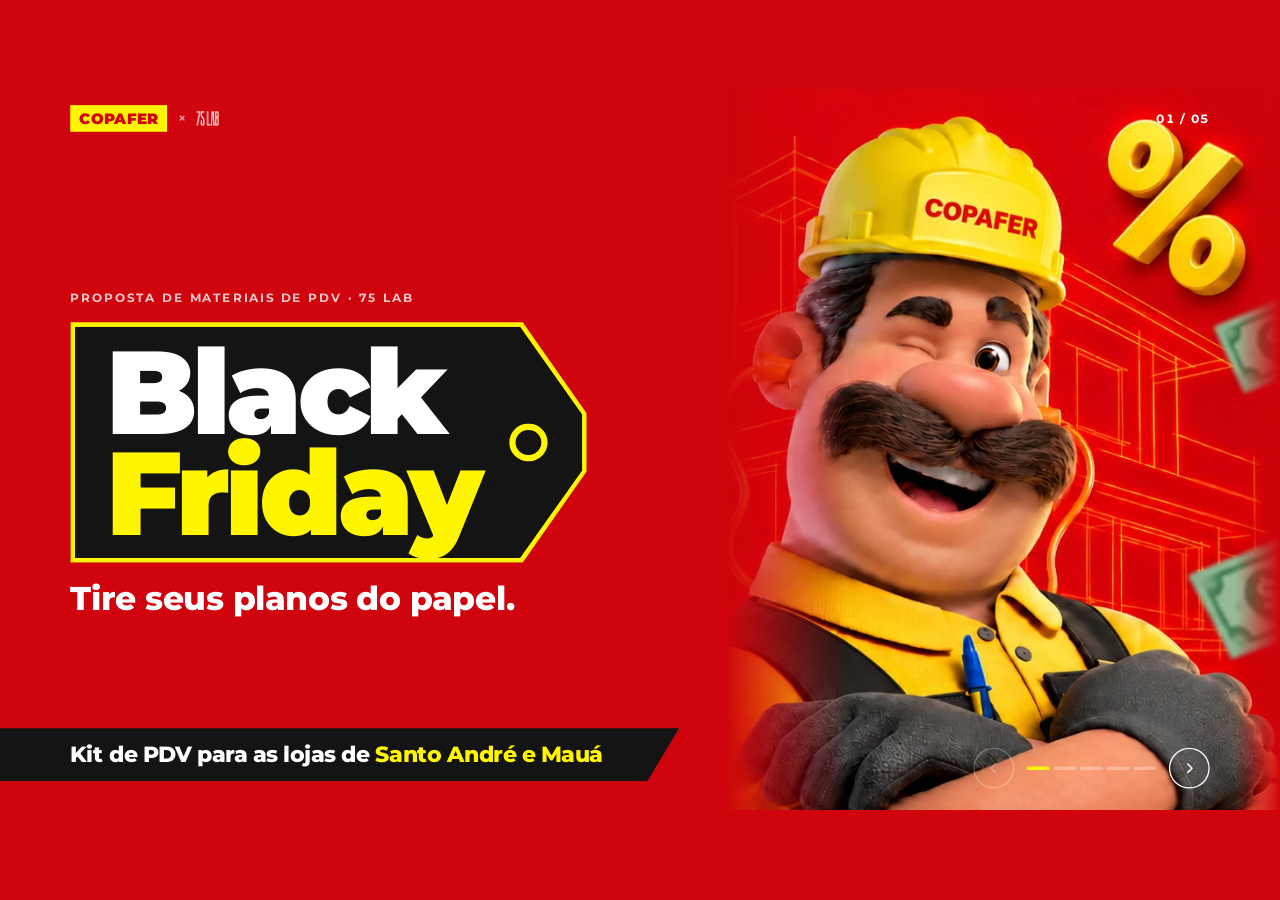
==== commit d7b41f6c: "Remove o slide de investimento: apresentação com 5 telas - Sai a tela de investimento e o CSS das op" ====
--- a/index.html
+++ b/index.html
@@ -180,25 +180,9 @@
 .card dt{font:700 10.5px/1.6 var(--f);letter-spacing:.12em;text-transform:uppercase;color:var(--gray)}
 .card dd{font-weight:600}
 
-/* ---------- 05 · investimento ---------- */
-.inv{display:grid;grid-template-columns:repeat(2,minmax(0,1fr));gap:clamp(14px,2cqw,28px);flex:1;align-items:stretch}
-.opt{--ol:rgba(255,255,255,.14);border-radius:16px;padding:clamp(20px,2.4cqw,34px);display:flex;flex-direction:column;gap:clamp(10px,1.6cqh,16px);background:#1F1F1F}
-.opt.full{--ol:rgba(20,20,20,.16);background:var(--yel);color:var(--ink)}
-.opt .k{font:800 12px/1 var(--f);letter-spacing:.16em;text-transform:uppercase;color:rgba(255,255,255,.6)}
-.opt.full .k{color:var(--red)}
-.opt h3{font:900 clamp(30px,3cqw,48px)/1 var(--f);letter-spacing:-.03em}
-.opt .d{font-size:clamp(14px,1.05cqw,16px);line-height:1.5;color:rgba(255,255,255,.7);max-width:50ch}
-.opt.full .d{color:#3B3700}
-.opt dl{display:grid;grid-template-columns:minmax(0,1fr) auto}
-.opt dt,.opt dd{padding:clamp(7px,1.1cqh,10px) 0;border-bottom:1px solid var(--ol);font-size:15px}
-.opt dd{text-align:right;font-weight:800}
-.opt .tot{display:flex;justify-content:space-between;align-items:baseline;gap:12px;margin-top:auto;padding-top:14px}
-.opt .tot span{font:800 12px/1 var(--f);letter-spacing:.16em;text-transform:uppercase}
-.opt .tot b{font:900 clamp(26px,2.6cqw,42px)/1 var(--f);letter-spacing:-.03em}
-
 /* ---------- 04 · visão geral: as peças em 4 colunas, uma por área ---------- */
-#s4 .h2,#s6 .h2{font-size:clamp(30px,3.4cqw,56px);max-width:none}
-#s4,#s6{gap:clamp(14px,2.6cqh,26px)}
+#s4 .h2,#s5 .h2{font-size:clamp(30px,3.4cqw,56px);max-width:none}
+#s4,#s5{gap:clamp(14px,2.6cqh,26px)}
 .mleg{display:flex;flex-wrap:wrap;gap:8px 18px;font:600 13px/1 var(--f);color:var(--gray)}
 .mleg li{display:flex;align-items:center;gap:7px}
 .mp{flex:none;font:800 9.5px/1 var(--f);letter-spacing:.06em;padding:3px 5px;border-radius:4px;color:var(--ink);background:var(--white);box-shadow:inset 0 0 0 1px var(--ink)}
@@ -221,8 +205,8 @@
 .ms{font-size:11px;line-height:1.3;color:var(--gray);margin-top:2px}
 .mq{display:flex;align-items:center;gap:6px;font:700 11.5px/1.25 var(--f);color:var(--red);margin-top:3px}
 
-/* ---------- 06 · quantidade por loja ---------- */
-#s6 .lead{max-width:none}
+/* ---------- 05 · quantidade por loja ---------- */
+#s5 .lead{max-width:none}
 .qty{flex:1;min-height:0;display:grid;grid-template-columns:minmax(0,2fr) minmax(0,1fr);gap:clamp(12px,1.4cqw,20px)}
 .qcol{display:flex;flex-direction:column;gap:10px;min-height:0}
 .ql{font:800 12px/1.2 var(--f);letter-spacing:.18em;text-transform:uppercase;color:var(--yel)}
@@ -318,7 +302,7 @@
   .cover .copy{max-width:none}
   .hero{position:relative;order:3;align-self:center;height:min(68cqw,420px);margin:0 calc(var(--px) * -1) -8px;width:auto;
     -webkit-mask-image:linear-gradient(180deg,#000 75%,transparent);mask-image:linear-gradient(180deg,#000 75%,transparent)}
-  .nums,.inv,.qty,.macro{grid-template-columns:minmax(0,1fr)}
+  .nums,.qty,.macro{grid-template-columns:minmax(0,1fr)}
   .mz ul{display:block}
   .mz li{padding:8px 0}
   .qgrid{grid-template-columns:repeat(3,minmax(0,1fr))}
@@ -381,14 +365,14 @@
     <p class="lead" data-r style="--d:.2s">Comunicar a Black Friday nas lojas de <b>Santo André</b> e <b>Mauá</b>, de forma institucional, da avenida ao caixa.</p>
   </div>
   <ul class="nums">
-    <li data-r style="--d:.2s"><b>25</b><span>peças por loja, o mesmo kit nas duas</span></li>
-    <li data-r style="--d:.3s"><b>15</b><span>essenciais, que já cobrem a loja inteira</span></li>
+    <li data-r style="--d:.2s"><b>24</b><span>peças por loja, o mesmo kit nas duas</span></li>
+    <li data-r style="--d:.3s"><b>14</b><span>essenciais, que já cobrem a loja inteira</span></li>
     <li data-r style="--d:.4s"><b>4</b><span>áreas da loja, da avenida ao caixa</span></li>
   </ul>
   <ul class="crit" data-r style="--d:.5s">
     <li>Sem preço nas peças fixas: o preço entra nos cartazes da loja</li>
     <li>Impressão digital e estruturas que a loja já tem</li>
-    <li>18 das 25 peças com quantidade definida por loja</li>
+    <li>18 das 24 peças com quantidade definida por loja</li>
   </ul>
 </section>
 
@@ -396,7 +380,7 @@
 <section class="s t-paper" id="s3" data-title="O kit" data-tone="light" aria-label="O kit">
   <div class="kit-top">
     <div class="head">
-      <p class="eyebrow" data-r>O kit · 25 peças por loja</p>
+      <p class="eyebrow" data-r>O kit · 24 peças por loja</p>
       <h2 class="h2" data-r style="--d:.1s">Da avenida <em>ao caixa</em></h2>
     </div>
     <div class="tabs prio" role="group" aria-label="Filtrar por prioridade" id="prio" data-r style="--d:.15s"></div>
@@ -413,7 +397,7 @@
 <section class="s t-light" id="s4" data-title="Visão geral" data-tone="light" aria-label="Visão geral do kit">
   <div class="kit-top">
     <div class="head">
-      <p class="eyebrow" data-r>Visão geral · 25 peças por loja</p>
+      <p class="eyebrow" data-r>Visão geral · 24 peças por loja</p>
       <h2 class="h2" data-r style="--d:.1s">O kit inteiro <em>em uma tela</em></h2>
     </div>
     <ul class="mleg" aria-label="Prioridade" data-r style="--d:.15s">
@@ -425,49 +409,12 @@
   <div class="macro" id="macro" data-r style="--d:.2s"></div>
 </section>
 
-<!-- 05 · INVESTIMENTO -->
-<section class="s t-dark" id="s5" data-title="Investimento" data-tone="dark" aria-label="Investimento">
-  <div class="head">
-    <p class="eyebrow" data-r>Investimento · projeto e materiais</p>
-    <h2 class="h2" data-r style="--d:.1s">Duas opções <em>de escopo</em></h2>
-  </div>
-  <div class="inv">
-    <article class="opt" data-r style="--d:.2s">
-      <p class="k">15 peças por loja</p>
-      <h3>Kit essencial</h3>
-      <p class="d">As peças P1: fachada, vidros, wind banners, pórtico, banners aéreos, móbiles, totens, cartazes, sinalização de gôndola, bottons e vídeo para as TVs.</p>
-      <dl>
-        <dt>Projeto: KV, artes e modelos de cartaz</dt><dd>R$ [__]</dd>
-        <dt>Materiais outdoor</dt><dd>R$ [__]</dd>
-        <dt>Materiais indoor</dt><dd>R$ [__]</dd>
-        <dt>Mídia digital in-store</dt><dd>R$ [__]</dd>
-        <dt>Instalação e logística</dt><dd>R$ [__]</dd>
-      </dl>
-      <p class="tot"><span>Total · 2 lojas</span><b>R$ [a preencher]</b></p>
-    </article>
-    <article class="opt full" data-r style="--d:.3s">
-      <p class="k">25 peças por loja</p>
-      <h3>Kit completo</h3>
-      <p class="d">O essencial mais 6 recomendadas e 4 opcionais: gradil, banners de coluna, placas de carrinho, roll-ups, displays de balcão, rádio, adesivos de piso, divisores de esteira e camisetas.</p>
-      <dl>
-        <dt>Projeto: KV, artes e modelos de cartaz</dt><dd>R$ [__]</dd>
-        <dt>Materiais outdoor</dt><dd>R$ [__]</dd>
-        <dt>Materiais indoor</dt><dd>R$ [__]</dd>
-        <dt>Mídia digital in-store</dt><dd>R$ [__]</dd>
-        <dt>Instalação e logística</dt><dd>R$ [__]</dd>
-      </dl>
-      <p class="tot"><span>Total · 2 lojas</span><b>R$ [a preencher]</b></p>
-    </article>
-  </div>
-  <p class="note" data-r style="--d:.4s"><b>Pagamento:</b> [a preencher]</p>
-</section>
-
-<!-- 06 · QUANTIDADE POR LOJA -->
-<section class="s" id="s6" data-title="Quantidade por loja" data-tone="red" aria-label="Quantidade por loja">
+<!-- 05 · QUANTIDADE POR LOJA -->
+<section class="s" id="s5" data-title="Quantidade por loja" data-tone="red" aria-label="Quantidade por loja">
   <div class="head">
     <p class="eyebrow" data-r>Quantidade por loja</p>
     <h2 class="h2" data-r style="--d:.1s">Quanto vai <em>em cada loja</em></h2>
-    <p class="lead" data-r style="--d:.15s">18 das 25 peças já têm quantidade definida. As outras 7 seguem a loja, as ofertas ou são arquivos digitais.</p>
+    <p class="lead" data-r style="--d:.15s">18 das 24 peças já têm quantidade definida. As outras 6 seguem a estrutura da loja ou são arquivos digitais.</p>
   </div>
   <div class="qty">
     <div class="qcol" data-r style="--d:.2s">
@@ -494,17 +441,12 @@
       </ul>
     </div>
     <div class="qcol" data-r style="--d:.3s">
-      <p class="ql">Pela regra · 7 peças</p>
+      <p class="ql">Pela regra · 6 peças</p>
       <ol class="qrule">
         <li>
           <h3><b>3</b>Pela estrutura da loja</h3>
           <p class="rd">Fechadas na medição das duas lojas.</p>
           <ul><li><b>Lona de fachada</b> · 1 por fachada visível</li><li><b>Pórtico</b> · 1 por entrada de clientes</li><li><b>Wind banner</b> · 8 a 12</li></ul>
-        </li>
-        <li>
-          <h3><b>1</b>Pelas ofertas</h3>
-          <p class="rd">Acompanha os produtos em oferta.</p>
-          <ul><li><b>Cartaz com preço em branco</b> · ofertas + 30%</li></ul>
         </li>
         <li>
           <h3><b>3</b>Arquivos digitais</h3>
@@ -520,8 +462,8 @@
 </div>
 
 <script>
-/* ---------- o kit: 25 peças por loja ----------
-   Cada peça tem um número (01–25) que é também o nome da imagem em assets/pdv/:
+/* ---------- o kit: 24 peças por loja ----------
+   Cada peça tem um número (01–24) que é também o nome da imagem em assets/pdv/:
    assets/pdv/01-lona-de-fachada.jpg (aceita .jpg, .png ou .webp).
    s: substrato (resumo para a visão geral) · pr: 1 essencial · 2 recomendada · 3 opcional */
 var ZONES = [
@@ -546,7 +488,6 @@
   { z: 'teto', pr: 3, f: 'adesivo-de-piso-direcional', n: 'Adesivo de piso direcional', s: 'Vinil antiderrapante', m: 'Vinil antiderrapante, fora da rota de empilhadeira. Ref. 60 cm.', q: '10 por loja' },
 
   { z: 'gondola', pr: 1, f: 'modelos-editaveis-de-cartaz', n: 'Modelos editáveis de cartaz', s: 'Arquivo digital, A6 a A3', m: 'Arquivos de A6 a A3 para a impressora da loja, com campos de produto, preço e condição.', q: '1 kit (entrega digital)' },
-  { z: 'gondola', pr: 1, f: 'cartaz-com-preco-em-branco', n: 'Cartaz com preço em branco', s: 'Couché 150 g', m: 'Couché 150 g com o KV impresso e campo de preço para preencher. A4, A3 e A2.', q: 'Ofertas + 30% de reposição' },
   { z: 'gondola', pr: 1, f: 'faixa-de-gondola', n: 'Faixa de gôndola', s: 'PS 0,3 mm', m: 'PS 0,3 mm ou couché laminado, encaixado na canaleta de preço.', q: '50 por loja' },
   { z: 'gondola', pr: 1, f: 'stopper', n: 'Stopper', s: 'PS 1 mm', m: 'PS 1 mm perpendicular à prateleira. Ref. 20 × 15 cm.', q: '50 por loja' },
   { z: 'gondola', pr: 1, f: 'wobbler', n: 'Wobbler', s: 'PS 0,5 mm com haste', m: 'PS 0,5 mm com haste flexível e adesivo. Ref. 10 cm.', q: '50 por loja' },
@@ -717,7 +658,7 @@
   var ZN = {};
   ZONES.forEach(function (z) { ZN[z.id] = z.name; });
   // imagens presentes em assets/pdv/ (o build.ps1 preenche esta lista: nome sem extensão -> arquivo)
-  var PDV = {"01-lona-de-fachada":"01-lona-de-fachada.jpg","02-adesivo-de-portas-e-vidros":"02-adesivo-de-portas-e-vidros.jpg","03-wind-banner":"03-wind-banner.jpg","04-lona-de-gradil":"04-lona-de-gradil.jpg","05-banner-de-coluna":"05-banner-de-coluna.jpg","06-portico-de-entrada":"06-portico-de-entrada.jpg","07-banner-aereo-de-departamento":"07-banner-aereo-de-departamento.jpg","08-mobile":"08-mobile.jpg","09-totem-de-chao":"09-totem-de-chao.jpg","10-placa-de-carrinho":"10-placa-de-carrinho.jpg","11-roll-up":"11-roll-up.jpg","12-adesivo-de-piso-direcional":"12-adesivo-de-piso-direcional.jpg","13-modelos-editaveis-de-cartaz":"13-modelos-editaveis-de-cartaz.jpg","14-cartaz-com-preco-em-branco":"14-cartaz-com-preco-em-branco.jpg","15-faixa-de-gondola":"15-faixa-de-gondola.jpg","16-stopper":"16-stopper.jpg","17-wobbler":"17-wobbler.jpg","18-splash-adesivo":"18-splash-adesivo.jpg","19-botton-da-equipe":"19-botton-da-equipe.jpg","20-video-para-tvs":"20-video-para-tvs.jpg","21-display-de-balcao":"21-display-de-balcao.jpg","23-adesivo-de-piso-da-fila":"23-adesivo-de-piso-da-fila.jpg","24-divisor-de-esteira":"24-divisor-de-esteira.jpg","25-camiseta-da-campanha":"25-camiseta-da-campanha.jpg"};
+  var PDV = {"01-lona-de-fachada":"01-lona-de-fachada.jpg","02-adesivo-de-portas-e-vidros":"02-adesivo-de-portas-e-vidros.jpg","03-wind-banner":"03-wind-banner.jpg","04-lona-de-gradil":"04-lona-de-gradil.jpg","05-banner-de-coluna":"05-banner-de-coluna.jpg","06-portico-de-entrada":"06-portico-de-entrada.jpg","07-banner-aereo-de-departamento":"07-banner-aereo-de-departamento.jpg","08-mobile":"08-mobile.jpg","09-totem-de-chao":"09-totem-de-chao.jpg","10-placa-de-carrinho":"10-placa-de-carrinho.jpg","11-roll-up":"11-roll-up.jpg","12-adesivo-de-piso-direcional":"12-adesivo-de-piso-direcional.jpg","13-modelos-editaveis-de-cartaz":"13-modelos-editaveis-de-cartaz.jpg","14-faixa-de-gondola":"14-faixa-de-gondola.jpg","15-stopper":"15-stopper.jpg","16-wobbler":"16-wobbler.jpg","17-splash-adesivo":"17-splash-adesivo.jpg","18-botton-da-equipe":"18-botton-da-equipe.jpg","19-video-para-tvs":"19-video-para-tvs.jpg","20-display-de-balcao":"20-display-de-balcao.jpg","22-adesivo-de-piso-da-fila":"22-adesivo-de-piso-da-fila.jpg","23-divisor-de-esteira":"23-divisor-de-esteira.jpg","24-camiseta-da-campanha":"24-camiseta-da-campanha.jpg"};
   KIT.forEach(function (k, i) { k.file = pad(i + 1) + '-' + k.f; });
 
   function esc(s) { return String(s).replace(/[&<>"]/g, function (c) { return { '&': '&amp;', '<': '&lt;', '>': '&gt;', '"': '&quot;' }[c]; }); }
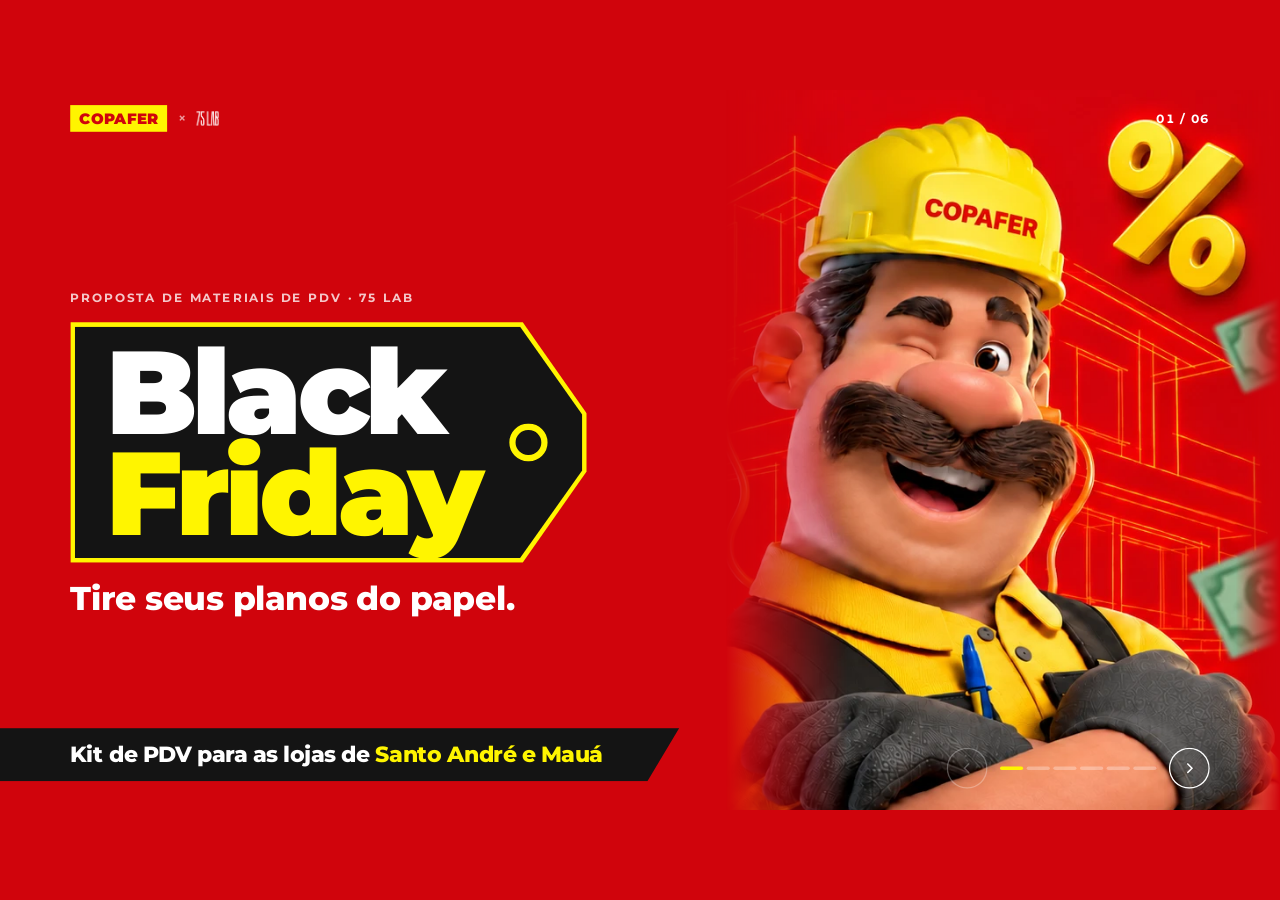
==== commit 2a3b328a: "Slide de encerramento com os contatos da Vanessa Morelli e da 75 LAB - Tela 6 nova, em preto: contat" ====
--- a/index.html
+++ b/index.html
@@ -222,6 +222,22 @@
 .qrule ul{display:flex;flex-direction:column;gap:3px;font-size:12.5px;line-height:1.35}
 .qrule ul b{font-weight:800}
 
+/* ---------- 06 · encerramento ---------- */
+.bye{display:grid;grid-template-columns:minmax(0,1.15fr) minmax(0,1fr);gap:clamp(14px,2cqw,28px)}
+.ct{border-radius:16px;padding:clamp(22px,2.6cqw,40px);display:flex;flex-direction:column;gap:clamp(10px,1.6cqh,16px)}
+.ct.who{background:var(--yel);color:var(--ink)}
+.ct.lab{background:#1F1F1F;justify-content:space-between}
+.ct .lb{font:800 12px/1 var(--f);letter-spacing:.16em;text-transform:uppercase;color:var(--red)}
+.ct h3{font:900 clamp(30px,3.2cqw,52px)/1 var(--f);letter-spacing:-.03em}
+.ct .role{font:700 clamp(14px,1.15cqw,17px)/1.3 var(--f);color:#3B3700;margin-top:-4px}
+.ct.lab img{align-self:flex-start;height:clamp(34px,3.6cqw,52px);width:auto}
+.ct ul{display:flex;flex-direction:column;margin-top:auto;padding-top:6px}
+.ct li{display:flex;align-items:baseline;gap:14px;padding:clamp(8px,1.3cqh,12px) 0;border-top:1px solid rgba(20,20,20,.16)}
+.ct.lab li{border-top-color:rgba(255,255,255,.14)}
+.ct li span{flex:0 0 96px;font:800 10.5px/1.6 var(--f);letter-spacing:.14em;text-transform:uppercase;opacity:.6}
+.ct li a{font:700 clamp(15px,1.3cqw,20px)/1.3 var(--f);text-decoration:none;overflow-wrap:anywhere}
+.ct li a:hover{text-decoration:underline}
+
 /* ---------- imagem ampliada ---------- */
 button.ph{display:block;width:100%;padding:0;border:0;cursor:zoom-in}
 .ph .zoom-ic{position:absolute;z-index:2;right:10px;bottom:10px;width:34px;height:34px;border-radius:50%;background:var(--ink);color:var(--white);display:grid;place-items:center;opacity:0;transform:scale(.85);transition:opacity .2s,transform .2s}
@@ -302,7 +318,7 @@
   .cover .copy{max-width:none}
   .hero{position:relative;order:3;align-self:center;height:min(68cqw,420px);margin:0 calc(var(--px) * -1) -8px;width:auto;
     -webkit-mask-image:linear-gradient(180deg,#000 75%,transparent);mask-image:linear-gradient(180deg,#000 75%,transparent)}
-  .nums,.qty,.macro{grid-template-columns:minmax(0,1fr)}
+  .nums,.qty,.macro,.bye{grid-template-columns:minmax(0,1fr)}
   .mz ul{display:block}
   .mz li{padding:8px 0}
   .qgrid{grid-template-columns:repeat(3,minmax(0,1fr))}
@@ -458,6 +474,33 @@
   </div>
 </section>
 
+<!-- 06 · ENCERRAMENTO -->
+<section class="s t-dark mid" id="s6" data-title="Encerramento" data-tone="dark" aria-label="Encerramento">
+  <div class="head">
+    <p class="eyebrow" data-r>Obrigado</p>
+    <h2 class="h2" data-r style="--d:.1s">Vamos tirar esse kit <em>do papel.</em></h2>
+  </div>
+  <div class="bye">
+    <article class="ct who" data-r style="--d:.2s">
+      <p class="lb">Contato comercial</p>
+      <h3>Vanessa Morelli</h3>
+      <p class="role">Diretora Comercial · 75 LAB</p>
+      <ul>
+        <li><span>E-mail</span><a href="mailto:vanessa.morelli@75lab.com.br">vanessa.morelli@75lab.com.br</a></li>
+        <li><span>Telefone</span><a href="tel:+5511983982803">(11) 98398-2803</a></li>
+      </ul>
+    </article>
+    <article class="ct lab" data-r style="--d:.3s">
+      <img src="assets/images/75lab-lime.png" alt="75 LAB">
+      <ul>
+        <li><span>Site</span><a href="https://75lab.com.br" target="_blank" rel="noopener">75lab.com.br</a></li>
+        <li><span>E-mail</span><a href="mailto:contato@75lab.com.br">contato@75lab.com.br</a></li>
+        <li><span>Instagram</span><a href="https://www.instagram.com/setecincolab/" target="_blank" rel="noopener">@setecincolab</a></li>
+      </ul>
+    </article>
+  </div>
+</section>
+
 </main>
 </div>
 
